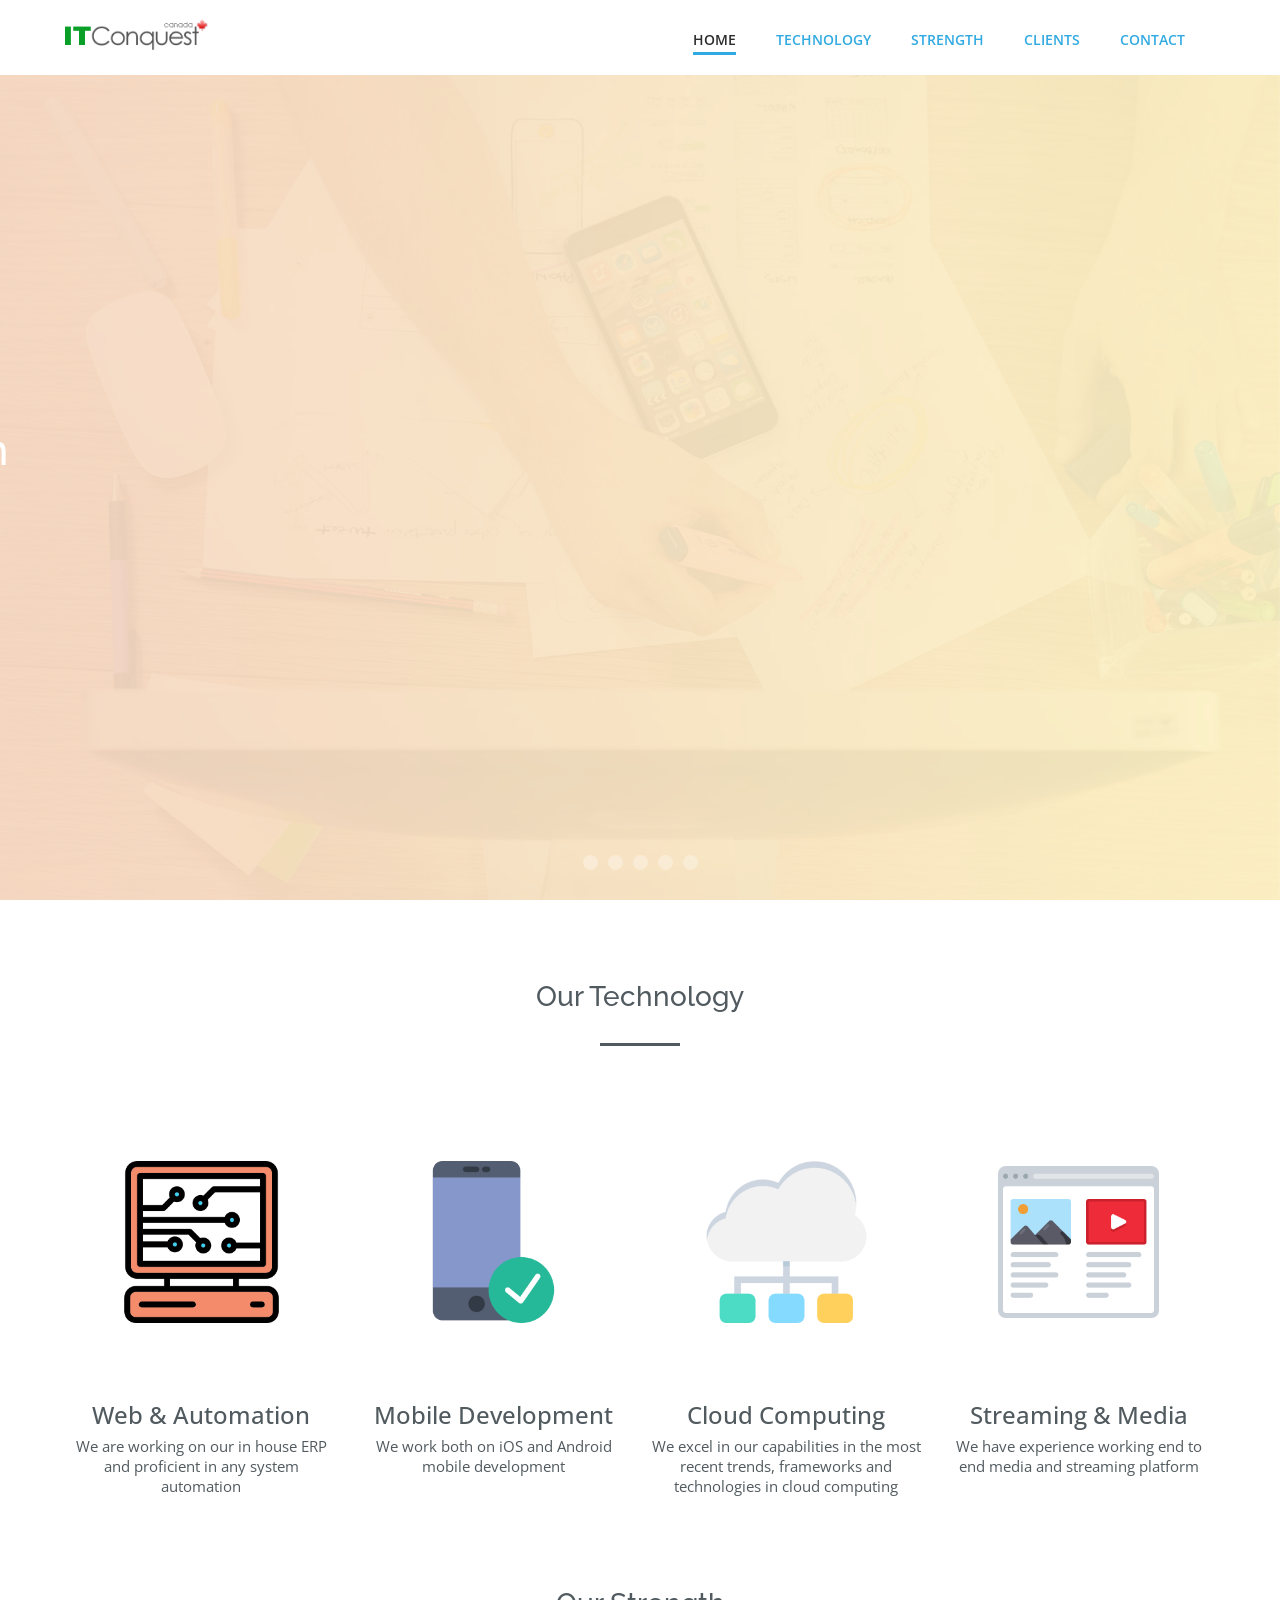
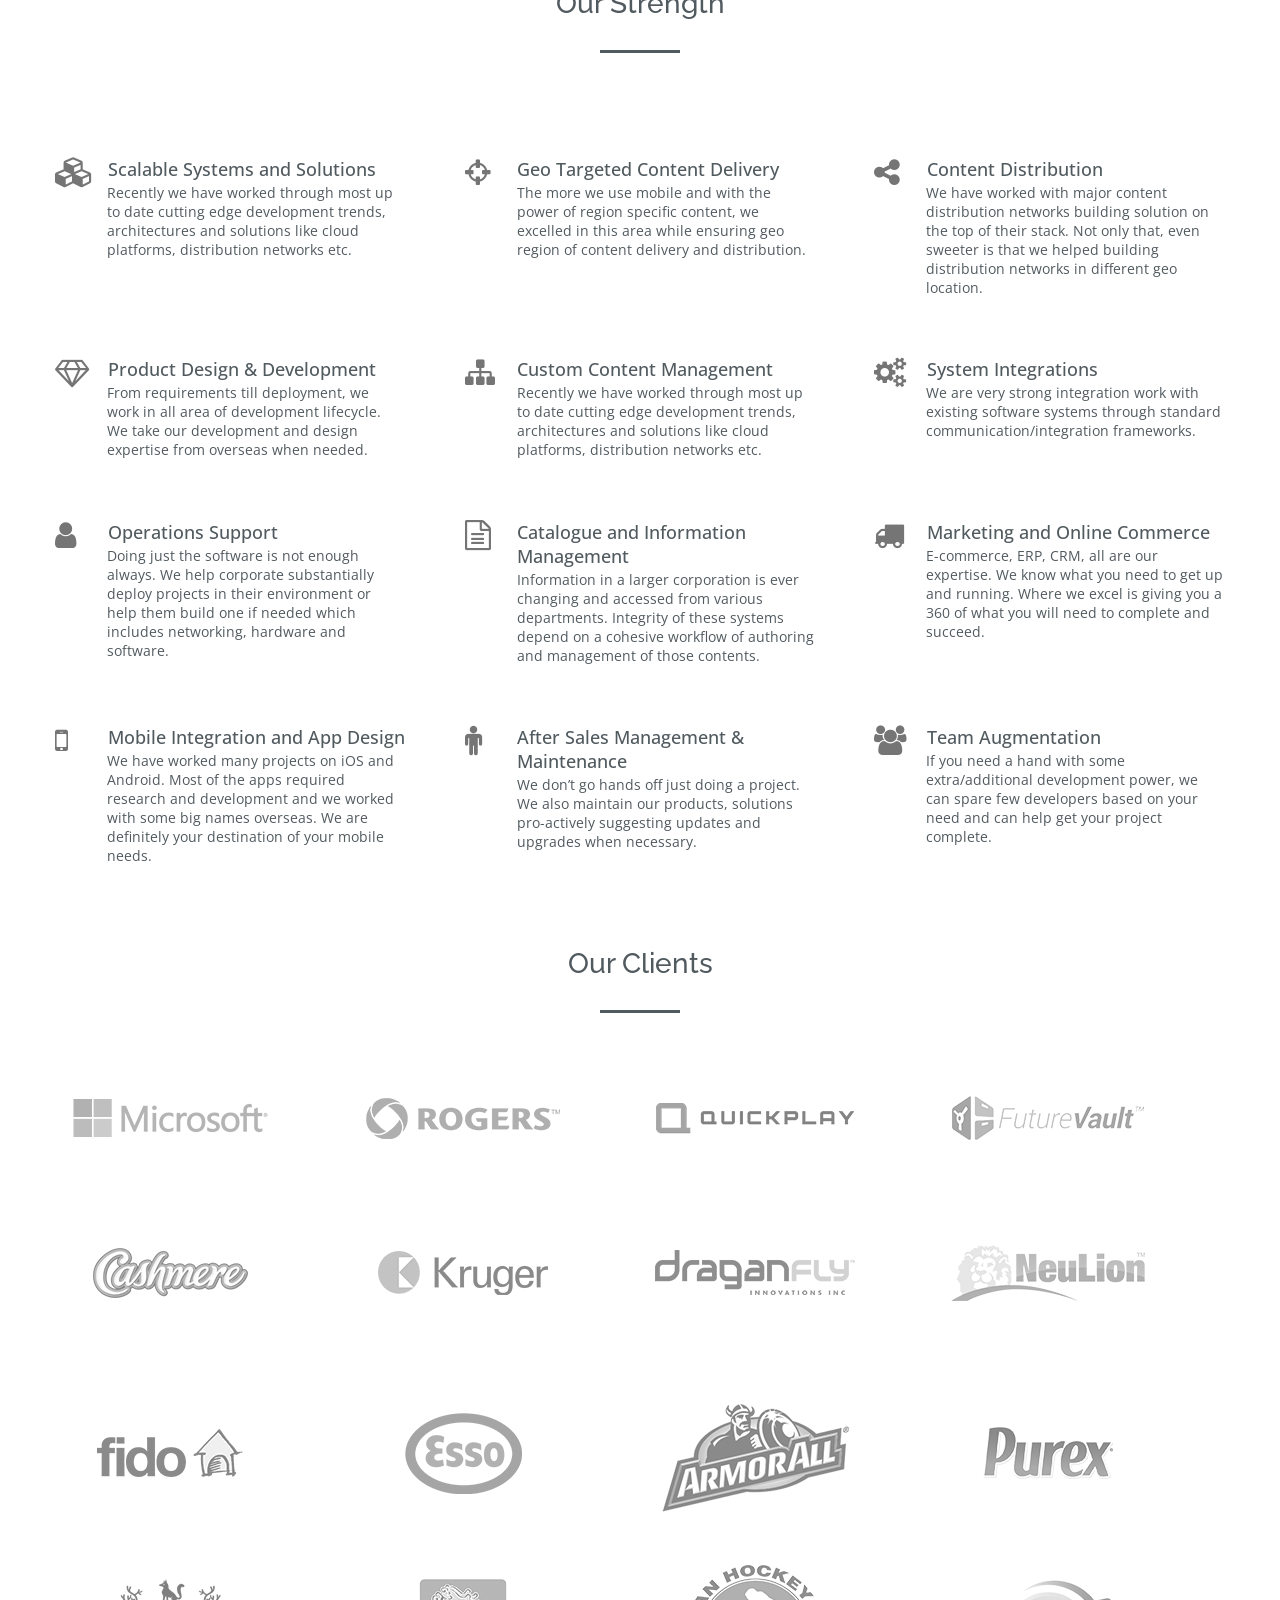
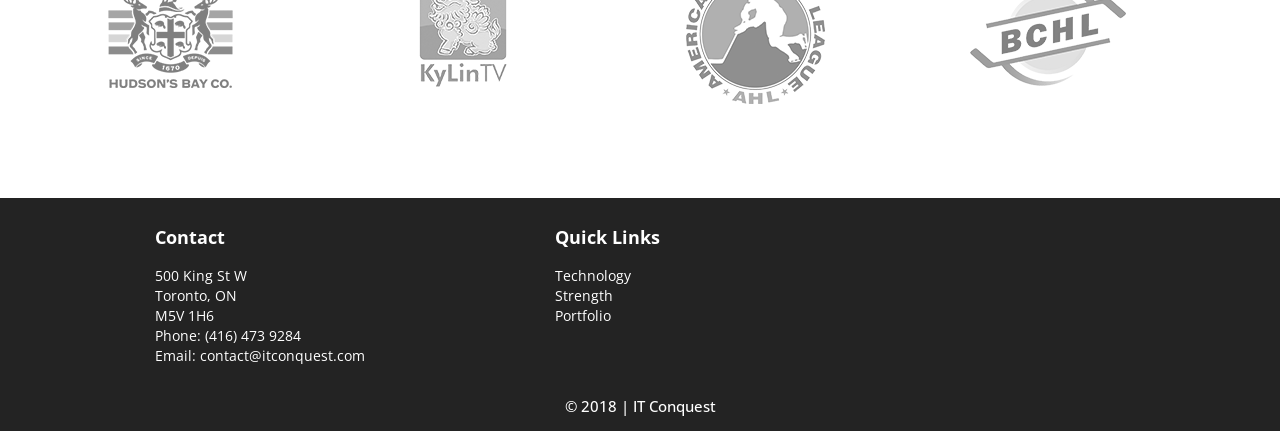
==== index.html @ 8c3eeb2d "changed title" ====
<!DOCTYPE html>
<html lang="en">

<head>

    <meta charset="utf-8">
    <meta http-equiv="X-UA-Compatible" content="IE=edge">
    <meta name="viewport" content="width=device-width, initial-scale=1">
    <meta name="description" content="">
    <meta name="author" content="">

    <title>IT Conquest</title>

    <!-- Insert Favicon Here -->
    <link href="img/favicon.png" rel="icon">


    <!-- Bootstrap Core CSS -->
    <link href="css/bootstrap.min.css" rel="stylesheet">

    <!-- Owl Carousel 2 CSS -->
    <link href="css/owl.carousel.min.css" rel="stylesheet">
    <link href="css/owl.theme.default.min.css" rel="stylesheet">

    <!-- Cube Portfolio CSS -->
    <link href="css/cubeportfolio.min.css" rel="stylesheet">

    <!-- Swiper Slider CSS -->
    <link href="css/swiper.min.css" rel="stylesheet">

    <!-- REVOLUTION STYLE SHEETS -->
    <link rel="stylesheet" type="text/css" href="css/settings.css">

    <!-- Animate CSS -->
    <link href="css/animate.css" rel="stylesheet">
    <link href="css/hover.css" rel="stylesheet">
    <link href="css/hover.less" rel="stylesheet">
    <link href="css/hover.scss" rel="stylesheet">

    <!-- Font Awesome -->
    <link rel="stylesheet" href="css/font-awesome.css">

    <!-- Custom CSS -->
    <link rel="stylesheet" href="css/style.css">
    <link rel="stylesheet" href="css/blue.css">
    <link rel="stylesheet" href="css/magnific-popup.css">

    <link rel="stylesheet" href="css/custom.css">
    <!--  <link rel="stylesheet" href="css/responsive.css">-->
    <link rel="stylesheet" href="css/responsive.css">
    <link rel="stylesheet" href="https://fonts.googleapis.com/icon?family=Material+Icons">


    <!-- HTML5 Shim and Respond.js IE8 support of HTML5 elements and media queries -->
    <!-- WARNING: Respond.js doesn't work if you view the page via file:// -->
    <!--[if lt IE 9]>
<script src="https://oss.maxcdn.com/libs/html5shiv/3.7.0/html5shiv.js"></script>
<script src="https://oss.maxcdn.com/libs/respond.js/1.4.2/respond.min.js"></script>
<![endif]-->


    <!--    SLIDER LINKS-->
    <link href="https://cdnjs.cloudflare.com/ajax/libs/font-awesome/4.7.0/css/font-awesome.min.css" rel="stylesheet" media="all">
    <link href="https://cdnjs.cloudflare.com/ajax/libs/animate.css/3.5.2/animate.min.css" rel="stylesheet" media="all">
    <!--    SLIDER LINKS-->










    <!--    SLIDER LINKS-->
    <!--    SLIDER LINKS-->
    <!--    SLIDER LINKS-->

</head>

<body data-spy="scroll" data-target=".navbar" data-offset="50" style="padding: 0; margin: 0;">


    <div class="body-content">


            <!--       =====     NAV BAR START=========================-->
            <!--       =====     NAV BAR START=========================-->
            <!--       =====     NAV BAR START=========================-->

            <div class="page_content_calibri_navbar pink" id="Home">

                <nav class="navbar navbar-fixed-top blue navbar_1 ">

                    <div class="container-fluid">

                        <!--second nav button -->

                        <a class="side-menu-button border_radius_3 visible-xs"> <i class="fa fa-bars" aria-hidden="true"></i> </a>

                        <div class="container">

                            <!-- Brand and toggle get grouped for better mobile display -->

                            <div class="navbar-header">

                                <a class="navbar-brand" href="#"><img src="img/logo/ITClogo.png" alt="logo" class="blue_logo navbar_img"></a>

                            </div>

                            <!-- Collect the nav links, forms, and other content for toggling -->

                            <div class="collapse navbar-collapse navbar-ex1-collapse  ">

                                <ul class="nav navbar-nav navbar-right">

                                    <li class="active"><a href="#Home" class="scroll">Home</a></li>

                                    <li><a href="#technology" class="scroll">Technology</a></li>

                                    <li><a href="#strength" class="scroll">Strength</a></li>
                                    <li><a href="#portfolio" class="scroll">Clients</a></li>
                                    <li><a href="#contact" class="scroll">Contact</a></li>

                                    <!--
<li><a href="#portfolio" class="scroll">Work</a></li>

<li><a href="#packages" class="scroll">Pricing</a></li>

<li><a href="#blog" class="scroll">News</a></li>

<li><a href="#contact" class="scroll">Contact</a></li>
-->

                                </ul>

                            </div>

                            <!-- /.navbar-collapse -->

                        </div>

                        <div class="sidenav ">

                            <!-- Use any element to open the sidenav -->

                            <ul class="nav">

                                <li class="active"><a href="#Home" class="scroll">Home</a></li>

                                <li><a href="#technology" class="scroll">Technology</a></li>

                                <li><a href="#strength" class="scroll">Strength</a></li>
                                <li><a href="#portfolio" class="scroll">Clients</a></li>
                                <li><a href="#contact" class="scroll">Contact</a></li>
                                <!--
<li><a href="#blog" class="scroll">News</a></li>

<li><a href="#contact" class="scroll">Contact</a></li>
-->

                            </ul>

                        </div>

                    </div>
                </nav>

            </div>

            <!--       =====     NAV BAR evd=========================-->
            <!--       =====     NAV BAR evd=========================-->
            <!--       =====     NAV BAR evd=========================-->



            <!--            SLIDER SLIDER SLIDER SLIDER SLIDER SLIDER START -->
          	<div id="rev_slider_2_1" class="rev_slider fullscreenbanner" style="display:none;" data-version="5.4.5">
                <ul>
                    <!-- SLIDE  INCEPTION-->
                    <li data-index="rs-4" data-transition="crossfade" data-slotamount="default" data-hideafterloop="0" data-hideslideonmobile="off"
                        data-easein="Power2.easeIn" data-easeout="Power2.easeInOut" data-masterspeed="default" data-thumb="img/banners/Inception.jpg"
                        data-delay="3000" data-rotate="0,0,0" data-saveperformance="off" data-title="Slide" data-param1="" data-param2=""
                        data-param3="" data-param4="" data-param5="" data-param6="" data-param7="" data-param8="" data-param9="" data-param10=""
                        data-description="">
                        <!-- MAIN IMAGE -->
                        <img src="img/slider_revolution_images/dummy.png" alt="" data-lazyload="img/banners/Inception.jpg" data-bgposition="center center"
                            data-bgfit="cover" data-bgrepeat="no-repeat" data-bgparallax="on" class="rev-slidebg" data-no-retina>
                        <!-- LAYERS -->

                        <!-- LAYER NR. 1 -->
                        <div class="tp-caption   tp-resizeme" id="slide-4-layer-1" data-x="['left','left','left','left']" data-hoffset="['0','0','0','0']"
                            data-y="['middle','middle','middle','middle']" data-voffset="['0','0','0','0']" data-width="none" data-height="none"
                            data-whitespace="nowrap" data-type="text" data-responsive_offset="on" data-frames='[{"delay":600,"speed":1410,"frame":"0","from":"x:left;","to":"o:1;","ease":"Power3.easeInOut"}]'
                            data-textAlign="['inherit','inherit','inherit','inherit']" data-paddingtop="[0,0,0,0]" data-paddingright="[0,0,0,0]"
                            data-paddingbottom="[0,0,0,0]" data-paddingleft="[20,0,0,0]" style="z-index: 5; white-space: nowrap; font-size: 45px; line-height: 22px; font-weight: 100; color: #ffffff; letter-spacing: 0px;font-family:Raleway;">
                            <strong>Inception</strong></div>

                        <!-- LAYER NR. 2 -->
                        <div class="tp-caption   tp-resizeme" id="slide-4-layer-2" data-x="['left','left','left','left']" data-hoffset="['0','0','0','0']"
                            data-y="['middle','middle','middle','middle']" data-voffset="['60','60','60','60']" data-width="none" data-height="none"
                            data-whitespace="nowrap" data-type="text" data-responsive_offset="on" data-frames='[{"delay":1300,"speed":680,"frame":"0","from":"y:50px;opacity:0;","to":"o:1;","ease":"Power3.easeInOut"}]'
                            data-textAlign="['inherit','inherit','inherit','inherit']" data-paddingtop="[0,0,0,0]" data-paddingright="[0,0,0,0]"
                            data-paddingbottom="[0,0,0,0]" data-paddingleft="[20,0,0,0]" style="z-index: 6; white-space: nowrap; font-size: 45px; line-height: 22px; font-weight: 200; color: #ffffff; letter-spacing: 0px;font-family:Raleway;">Let your ideas take flight
                            <strong></strong>
                        </div>

                        <!-- LAYER NR. 3 -->
                        <div class="tp-caption   tp-resizeme" style="display:none" id="slide-4-layer-5" data-x="['left','left','left','left']" data-hoffset="['0','0','0','0']"
                            data-y="['middle','middle','middle','middle']" data-voffset="['130','130','130','130']" data-width="none" data-height="none"
                            data-whitespace="nowrap" data-type="text" data-responsive_offset="on" data-frames='[{"delay":1100,"speed":1300,"frame":"0","from":"y:50px;opacity:0;","to":"o:1;","ease":"Power3.easeInOut"}]'
                            data-textAlign="['inherit','inherit','inherit','inherit']" data-paddingtop="[0,0,0,0]" data-paddingright="[0,0,0,0]"
                            data-paddingbottom="[0,0,0,0]" data-paddingleft="[0,0,0,0]" style="z-index: 7; white-space: nowrap; font-size: 20px; line-height: 22px; font-weight: 400; color: #ffffff; letter-spacing: 0px;font-family:Open Sans;margin-right:7.5px;width:165px;text-align:center;">
                            <a href="#." class="anchor_none_style slider_anchors button_1 margin_right_extra_small slider_anchors_2 border_radius_5 color_before_white">Get Started</a>
                        </div>

                        <!-- LAYER NR. 4 -->
                        <div class="tp-caption   tp-resizeme" id="slide-4-layer-7" style="display:none" data-x="['left','left','left','left']" data-hoffset="['227','227','227','227']"
                            data-y="['middle','middle','middle','middle']" data-voffset="['130','130','130','130']" data-width="none" data-height="none"
                            data-whitespace="nowrap" data-type="text" data-responsive_offset="on" data-frames='[{"delay":1700,"speed":300,"frame":"0","from":"y:50px;opacity:0;","to":"o:1;","ease":"Power3.easeInOut"}]'
                            data-textAlign="['inherit','inherit','inherit','inherit']" data-paddingtop="[0,0,0,0]" data-paddingright="[0,0,0,0]"
                            data-paddingbottom="[0,0,0,0]" data-paddingleft="[20,0,0,0]" style="z-index: 8; white-space: nowrap; font-size: 20px; line-height: 22px; font-weight: 400; color: #ffffff; letter-spacing: 0px;font-family:Open Sans;margin-right:7.5px;width:165px;text-align:center;">
                            <a href="#." class="anchor_none_style slider_anchors button_2 margin_right_extra_small slider_anchors_1 border_radius_5 color_before_white">Buy Now</a>
                        </div>
                    </li>
                    <!-- SLIDE  STRATEGY-->
                    <li data-index="rs-7" data-transition="crossfade" data-slotamount="default,default,default"
                        data-hideafterloop="0" data-hideslideonmobile="off" data-easein="default,default,default" data-easeout="default,default,default"
                        data-masterspeed="default,default,default" data-thumb="img/slider_revolution_images/slider_thumb_2.jpg" data-delay="4000"
                        data-rotate="0,0,0" data-saveperformance="off" data-title="Slide" data-param1="" data-param2="" data-param3="" data-param4=""
                        data-param5="" data-param6="" data-param7="" data-param8="" data-param9="" data-param10="" data-description="">
                        <!-- MAIN IMAGE -->
                        <img src="img/slider_revolution_images/dummy.png" alt="" data-lazyload="img/banners/Strategy.jpg" data-bgposition="center center"
                            data-bgfit="cover" data-bgrepeat="no-repeat" data-bgparallax="off" class="rev-slidebg" data-no-retina>
                        <!-- LAYERS -->

                        <!-- LAYER NR. 5 -->
                        <div class="tp-caption   tp-resizeme" id="slide-4-layer-1" data-x="['left','left','left','left']" data-hoffset="['0','0','0','0']"
                            data-y="['middle','middle','middle','middle']" data-voffset="['0','0','0','0']" data-width="none" data-height="none"
                            data-whitespace="nowrap" data-type="text" data-responsive_offset="on" data-frames='[{"delay":600,"speed":1410,"frame":"0","from":"x:left;","to":"o:1;","ease":"Power3.easeInOut"}]'
                            data-textAlign="['inherit','inherit','inherit','inherit']" data-paddingtop="[0,0,0,0]" data-paddingright="[0,0,0,0]"
                            data-paddingbottom="[0,0,0,0]" data-paddingleft="[20,0,0,0]" style="z-index: 5; white-space: nowrap; font-size: 45px; line-height: 22px; font-weight: 100; color: #ffffff; letter-spacing: 0px;font-family:Raleway;">
                            <strong>Strategy</strong> </div>

                        <!-- LAYER NR. 6 -->
                        <div class="tp-caption   tp-resizeme" id="slide-4-layer-2" data-x="['left','left','left','left']" data-hoffset="['0','0','0','0']"
                            data-y="['middle','middle','middle','middle']" data-voffset="['60','60','60','60']" data-width="auto" data-height="none"
                            data-whitespace="nowrap" data-type="text" data-responsive_offset="on" data-frames='[{"delay":1300,"speed":680,"frame":"0","from":"y:50px;opacity:0;","to":"o:1;","ease":"Power3.easeInOut"}]'
                            data-textAlign="['inherit','inherit','inherit','inherit']" data-paddingtop="[0,0,0,0]" data-paddingright="[0,0,0,0]"
                            data-paddingbottom="[0,0,0,0]" data-paddingleft="[20,0,0,0]" style="z-index: 6; white-space: nowrap; font-size: 45px; line-height: 22px; font-weight: 200; color: #ffffff; letter-spacing: 0px;font-family:Raleway;">
                             Together we’ll plan and design the perfect solution
                        </div>

                        <!-- LAYER NR. 7 -->
                        <div class="tp-caption   tp-resizeme" style="display:none" id="slide-7-layer-3" data-x="['center','center','center','center']" data-hoffset="['0','0','0','0']"
                            data-y="['middle','middle','middle','middle']" data-voffset="['130','130','130','130']" data-width="none" data-height="none"
                            data-whitespace="nowrap" data-type="text" data-responsive_offset="on" data-frames='[{"delay":1590,"speed":340,"frame":"0","from":"y:bottom;","to":"o:1;","ease":"Power3.easeInOut"}]'
                            data-textAlign="['inherit','inherit','inherit','inherit']" data-paddingtop="[0,0,0,0]" data-paddingright="[0,0,0,0]"
                            data-paddingbottom="[0,0,0,0]" data-paddingleft="[0,0,0,0]" style="z-index: 7; white-space: nowrap; font-size: 20px; line-height: 22px; font-weight: 400; color: #ffffff; letter-spacing: 0px;font-family:Open Sans;">
                            <a href="#." class="anchor_none_style slider_anchors button_2 margin_right_extra_small slider_anchors_1 border_radius_5 color_before_white">Buy Now</a>
                        </div>
                    </li>
                    <!-- SLIDE  TECHNOLOGY-->
                    <li data-index="rs-8" data-transition="crossfade" data-slotamount="default,default,default"
                        data-hideafterloop="0" data-hideslideonmobile="off" data-easein="default,default,default" data-easeout="default,default,default"
                        data-masterspeed="default,default,default" data-thumb="img/banners/Technology.jpg" data-delay="4750"
                        data-rotate="0,0,0" data-saveperformance="off" data-title="Slide" data-param1="" data-param2="" data-param3="" data-param4=""
                        data-param5="" data-param6="" data-param7="" data-param8="" data-param9="" data-param10="" data-description="">
                        <!-- MAIN IMAGE -->
                        <img src="img/slider_revolution_images/dummy.png" alt="" data-lazyload="img/banners/Technology.jpg" data-bgposition="center center"
                            data-bgfit="cover" data-bgrepeat="no-repeat" data-bgparallax="off" class="rev-slidebg" data-no-retina>
                        <!-- LAYERS -->

                        <!-- LAYER NR. 8 -->
                        <div class="tp-caption   tp-resizeme" id="slide-8-layer-1" data-x="['right','right','right','right']" data-hoffset="['0','0','0','0']"
                            data-y="['middle','middle','middle','middle']" data-voffset="['0','0','0','0']" data-width="none" data-height="none"
                            data-whitespace="nowrap" data-type="text" data-responsive_offset="on" data-frames='[{"delay":600,"speed":300,"frame":"0","from":"x:-50px;opacity:0;","to":"o:1;","ease":"Power3.easeInOut"}]'
                            data-textAlign="['inherit','inherit','inherit','inherit']" data-paddingtop="[0,0,0,0]" data-paddingright="[20,0,0,0]"
                            data-paddingbottom="[0,0,0,0]" data-paddingleft="[0,0,0,0]" style="z-index: 5; white-space: nowrap; font-size: 45px; line-height: 22px; font-weight: 100; color: #ffffff; letter-spacing: 0px;font-family:raleway;">
                            <strong>Technology</strong>
                        </div>

                        <!-- LAYER NR. 9 -->
                        <div class="tp-caption   tp-resizeme" id="slide-8-layer-2" data-x="['right','right','right','right']" data-hoffset="['0','0','0','0']"
                            data-y="['middle','middle','middle','middle']" data-voffset="['60','60','60','60']" data-width="auto" data-height="none"
                            data-whitespace="nowrap" data-type="text" data-responsive_offset="on" data-frames='[{"delay":1680,"speed":300,"frame":"0","from":"x:50px;opacity:0;","to":"o:1;","ease":"Power3.easeInOut"}]'
                            data-textAlign="['inherit','inherit','inherit','inherit']" data-paddingtop="[0,0,0,0]" data-paddingright="[20,0,0,0]"
                            data-paddingbottom="[0,0,0,0]" data-paddingleft="[0,0,0,0]" style="z-index: 6; white-space: nowrap; font-size: 45px; line-height: 22px; font-weight: 200; color: #ffffff; letter-spacing: 0px;font-family:Raleway;">The right stack for the right product<strong></strong>
                        </div>
                        <!-- LAYER NR. 7 -->
                        <div class="tp-caption   tp-resizeme" style="display:none" id="slide-7-layer-3" data-x="['right','right','right','right']" data-hoffset="['0','0','0','0']"
                            data-y="['middle','middle','middle','middle']" data-voffset="['130','130','130','130']" data-width="none" data-height="none"
                            data-whitespace="nowrap" data-type="text" data-responsive_offset="on" data-frames='[{"delay":1590,"speed":340,"frame":"0","from":"y:bottom;","to":"o:1;","ease":"Power3.easeInOut"}]'
                            data-textAlign="['inherit','inherit','inherit','inherit']" data-paddingtop="[0,0,0,0]" data-paddingright="[20,0,0,0]"
                            data-paddingbottom="[0,0,0,0]" data-paddingleft="[0,0,0,0]" style="z-index: 7; white-space: nowrap; font-size: 20px; line-height: 22px; font-weight: 400; color: #ffffff; letter-spacing: 0px;font-family:Open Sans;">
                            <a href="#." class="anchor_none_style slider_anchors button_3 margin_right_extra_small slider_anchors_1 border_radius_5 ">Buy Now</a>
                        </div>
                    </li>
                    <!-- SLIDE  BUILD-->
                    <li data-index="rs-9" data-transition="crossfade" data-slotamount="default,default,default" data-hideafterloop="0" data-hideslideonmobile="off"
                        data-easein="default,default,default" data-easeout="default,default,default" data-masterspeed="default,default,default" data-thumb="img/slider_revolution_images/slider_thumb_3.jpg"
                        data-delay="4750" data-rotate="0,0,0" data-saveperformance="off" data-title="Slide" data-param1="" data-param2="" data-param3=""
                        data-param4="" data-param5="" data-param6="" data-param7="" data-param8="" data-param9="" data-param10="" data-description="">
                        <!-- MAIN IMAGE -->
                        <img src="img/slider_revolution_images/dummy.png" alt="" data-lazyload="img/banners/Build.jpg" data-bgposition="center center"
                            data-bgfit="cover" data-bgrepeat="no-repeat" data-bgparallax="off" class="rev-slidebg" data-no-retina>
                        <!-- LAYERS -->

                        <!-- LAYER NR. 8 -->
                        <div class="tp-caption   tp-resizeme" id="slide-8-layer-1" data-x="['right','right','right','right']" data-hoffset="['0','0','0','0']"
                            data-y="['middle','middle','middle','middle']" data-voffset="['0','0','0','0']" data-width="none" data-height="none"
                            data-whitespace="nowrap" data-type="text" data-responsive_offset="on" data-frames='[{"delay":600,"speed":300,"frame":"0","from":"x:-50px;opacity:0;","to":"o:1;","ease":"Power3.easeInOut"}]'
                            data-textAlign="['inherit','inherit','inherit','inherit']" data-paddingtop="[0,0,0,0]" data-paddingright="[20,0,0,0]"
                            data-paddingbottom="[0,0,0,0]" data-paddingleft="[0,0,0,0]" style="z-index: 5; white-space: nowrap; font-size: 45px; line-height: 22px; font-weight: 100; color: #ffffff; letter-spacing: 0px;font-family:raleway;">
                            <strong>Build</strong>
                        </div>

                        <!-- LAYER NR. 9 -->
                        <div class="tp-caption   tp-resizeme" id="slide-8-layer-2" data-x="['right','right','right','right']" data-hoffset="['0','0','0','0']"
                            data-y="['middle','middle','middle','middle']" data-voffset="['60','60','60','60']" data-width="none" data-height="none"
                            data-whitespace="nowrap" data-type="text" data-responsive_offset="on" data-frames='[{"delay":1680,"speed":300,"frame":"0","from":"x:50px;opacity:0;","to":"o:1;","ease":"Power3.easeInOut"}]'
                            data-textAlign="['inherit','inherit','inherit','inherit']" data-paddingtop="[0,0,0,0]" data-paddingright="[20,0,0,0]"
                            data-paddingbottom="[0,0,0,0]" data-paddingleft="[0,0,0,0]" style="z-index: 6; white-space: nowrap; font-size: 45px; line-height: 22px; font-weight: 200; color: #ffffff; letter-spacing: 0px;font-family:Raleway;">Crafting software is a passion
                        </div>
                        <!-- LAYER NR. 7 -->
                        <div class="tp-caption   tp-resizeme" style="display:none" id="slide-7-layer-3" data-x="['right','right','right','right']" data-hoffset="['0','0','0','0']"
                            data-y="['middle','middle','middle','middle']" data-voffset="['130','130','130','130']" data-width="none" data-height="none"
                            data-whitespace="nowrap" data-type="text" data-responsive_offset="on" data-frames='[{"delay":1590,"speed":340,"frame":"0","from":"y:bottom;","to":"o:1;","ease":"Power3.easeInOut"}]'
                            data-textAlign="['inherit','inherit','inherit','inherit']" data-paddingtop="[0,0,0,0]" data-paddingright="[0,0,0,0]"
                            data-paddingbottom="[0,0,0,0]" data-paddingleft="[0,0,0,0]" style="z-index: 7; white-space: nowrap; font-size: 20px; line-height: 22px; font-weight: 400; color: #ffffff; letter-spacing: 0px;font-family:Open Sans;">
                            <a href="#." class="anchor_none_style slider_anchors button_3 margin_right_extra_small slider_anchors_1 border_radius_5 ">Buy Now</a>
                        </div>
                    </li>
                    <!-- SLIDE  SUPPORT-->
                    <li data-index="rs-10" data-transition="crossfade" data-slotamount="default,default,default" data-hideafterloop="0" data-hideslideonmobile="off"
                        data-easein="default,default,default" data-easeout="default,default,default" data-masterspeed="default,default,default" data-thumb="img/slider_revolution_images/slider_thumb_3.jpg"
                        data-delay="4750" data-rotate="0,0,0" data-saveperformance="off" data-title="Slide" data-param1="" data-param2="" data-param3=""
                        data-param4="" data-param5="" data-param6="" data-param7="" data-param8="" data-param9="" data-param10="" data-description="">
                        <!-- MAIN IMAGE -->
                        <img src="img/slider_revolution_images/dummy.png" alt="" data-lazyload="img/banners/Support.jpg" data-bgposition="center center"
                            data-bgfit="cover" data-bgrepeat="no-repeat" data-bgparallax="off" class="rev-slidebg" data-no-retina>
                        <!-- LAYERS -->

                        <!-- LAYER NR. 8 -->
                        <div class="tp-caption   tp-resizeme" id="slide-8-layer-1" data-x="['center','center','center','center']" data-hoffset="['0','0','0','0']"
                            data-y="['middle','middle','middle','middle']" data-voffset="['0','0','0','0']" data-width="none" data-height="none"
                            data-whitespace="nowrap" data-type="text" data-responsive_offset="on" data-frames='[{"delay":600,"speed":1410,"frame":"0","from":"x:left;","to":"o:1;","ease":"Power1.easeInOut"}]' data-textAlign="['inherit','inherit','inherit','inherit']" data-paddingtop="[0,0,0,0]" data-paddingright="[0,0,0,0]"
                            data-paddingbottom="[0,0,0,0]" data-paddingleft="[0,0,0,0]" style="z-index: 5; white-space: nowrap; font-size: 45px; line-height: 22px; font-weight: 100; color: #ffffff; letter-spacing: 0px;font-family:raleway;">
                            <strong>Support</strong>
                        </div>

                        <!-- LAYER NR. 9 -->
                        <div class="tp-caption   tp-resizeme" id="slide-8-layer-2" data-x="['center','center','center','center']" data-hoffset="['0','0','0','0']"
                            data-y="['middle','middle','middle','middle']" data-voffset="['60','60','60','60']" data-width="none" data-height="none"
                            data-whitespace="nowrap" data-type="text" data-responsive_offset="on" data-frames='[{"delay":0,"speed":2000,"frame":"0","from":"y:[100%];z:0;rX:0deg;rY:0;rZ:0;sX:1;sY:1;skX:0;skY:0;opacity:0;","to":"o:1;","ease":"Power4.easeInOut"},{"delay":"wait","speed":300,"frame":"999","to":"auto:auto;","ease":"Power3.easeInOut"}]'
                            data-textAlign="['inherit','inherit','inherit','inherit']" data-paddingtop="[0,0,0,0]" data-paddingright="[0,0,0,0]"
                            data-paddingbottom="[0,0,0,0]" data-paddingleft="[0,0,0,0]" style="z-index: 6; white-space: nowrap; font-size: 45px; line-height: 22px; font-weight: 200; color: #ffffff; letter-spacing: 0px;font-family:Raleway;">We're always there for you!
                        </div>
                        <!-- LAYER NR. 7 -->
                        <div class="tp-caption   tp-resizeme" style="display:none" id="slide-7-layer-3" data-x="['center','center','center','center']" data-hoffset="['0','0','0','0']"
                            data-y="['middle','middle','middle','middle']" data-voffset="['130','130','130','130']" data-width="none" data-height="none"
                            data-whitespace="nowrap" data-type="text" data-responsive_offset="on" data-frames='[{"delay":1590,"speed":340,"frame":"0","from":"y:bottom;","to":"o:1;","ease":"Power3.easeInOut"}]'
                            data-textAlign="['inherit','inherit','inherit','inherit']" data-paddingtop="[0,0,0,0]" data-paddingright="[0,0,0,0]"
                            data-paddingbottom="[0,0,0,0]" data-paddingleft="[0,0,0,0]" style="z-index: 7; white-space: nowrap; font-size: 20px; line-height: 22px; font-weight: 400; color: #ffffff; letter-spacing: 0px;font-family:Open Sans;">
                            <a href="#." class="anchor_none_style slider_anchors button_3 margin_right_extra_small slider_anchors_1 border_radius_5 ">Buy Now</a>
                        </div>
                    </li>
                </ul>
                <div class="tp-bannertimer" style="height: 5px; background: rgba(0,0,0,0.15);"></div>
            </div>
            <!--            SLIDER SLIDER SLIDER SLIDER SLIDER SLIDER ENDEND -->

            <div class="technology-section text-center padding_big" id="technology">

            	<div class="container">

                    <div class="row">

                        <div class="col-md-8 col-md-offset-2">

                            <h1 class="heading_big_2 margin_bottom_30  text-center"><strong>Our Technology</strong></h1>
                            <!--<h3 class="heading_light_small margin_bottom_15 text-center">Our work speaks it self</h3>-->

                            <div class="heading_divider_black"></div>
                        </div>

                    </div>

                </div>
                <div class="container">
                    <div class="row">
                        <!--<div class="section-heading">
                            <h1> Our <span>Technology</span></h1>
                        </div>
                        <div class="under-line">

                        </div>-->
                        <div class="flex-container-technology">
                            <div class="flex-item-technology">
                                <img src="images/tech_icons/automation.png" class="img-responsive tech-icons">
                                <h3>Web &amp; Automation</h3>
                                <p>We are working on our in house ERP and proficient in any system automation</p>
                            </div>
                            <div class="flex-item-technology">
                                    <img src="images/tech_icons/mobile.png" class="img-responsive tech-icons">
                                <h3>Mobile Development</h3>
                                <p>We work both on iOS and Android mobile development</p>
                            </div>
                            <div class="flex-item-technology">
                                    <img src="images/tech_icons/cloud_computing.png" class="img-responsive tech-icons">
                                <h3>Cloud Computing</h3>
                                <p>We excel in our capabilities in the most recent trends, frameworks and technologies in cloud computing</p>
                            </div>
                            <div class="flex-item-technology">
                                    <img src="images/tech_icons/stream_media.png" class="img-responsive tech-icons">
                                <h3>Streaming &amp; Media</h3>
                                <p>We have experience working end to end media and streaming platform</p>
                            </div>
                        </div>
                    </div>

                </div>
            </div>

            <!--   ==================         technoology end===================================================-->


            <!--   ==================         strength start===================================================-->
            <div class="strength-section padding_big" id="strength">
				<div class="container">

                    <div class="row">

                        <div class="col-md-8 col-md-offset-2">

                            <h1 class="heading_big_2 margin_bottom_30  text-center"><strong>Our Strength</strong></h1>
                            <!--<h3 class="heading_light_small margin_bottom_15 text-center">Our work speaks it self</h3>-->

                            <div class="heading_divider_black"></div>
                        </div>

                    </div>

                </div>

                <div class="container">
                    <div class="row">
                        <!--<div class="section-heading text-center">
                            <h1> Our <span>Strength</span></h1>
                        </div>
                        <div class="under-line">

                        </div>-->
                        <div class="flex-container-strength">
                            <div class="flex-item-strength">
                                <i class="fa fa-cubes strength-icon" aria-hidden="true"></i>
                                <h4>Scalable Systems and Solutions</h4>
                                <p>Recently we have worked through most up to date cutting edge development trends, architectures and solutions like cloud platforms, distribution networks etc.</p>
                            </div>
                            <div class="flex-item-strength">
                                <i class="fa fa-crosshairs strength-icon" aria-hidden="true"></i>
                                <h4>Geo Targeted Content Delivery</h4>
                                <p>The more we use mobile and with the power of region specific content, we excelled in this area while ensuring geo region of content delivery and distribution.</p>
                            </div>
                            <div class="flex-item-strength">
                                <i class="fa fa-share-alt strength-icon" aria-hidden="true"></i>
                                <h4>Content Distribution</h4>
                                <p>We have worked with major content distribution networks building solution on the top of their stack. Not only that, even sweeter is that we helped building distribution networks in different geo location.</p>
                            </div>
                            <div class="flex-item-strength">
                                <i class="fa fa-diamond strength-icon" aria-hidden="true"></i>
                                <h4>Product Design & Development</h4>
                                <p>From requirements till deployment, we work in all area of development lifecycle. We take our development and design expertise from overseas when needed.</p>
                            </div>
                            <div class="flex-item-strength">
                                <i class="fa fa-sitemap strength-icon " aria-hidden="true"></i>
                                <h4>Custom Content Management</h4>
                                <p>Recently we have worked through most up to date cutting edge development trends, architectures and solutions like cloud platforms, distribution networks etc.</p>
                            </div>
                            <div class="flex-item-strength">
                                <i class="fa fa-cogs strength-icon" aria-hidden="true"></i>
                                <h4>System Integrations</h4>
                                <p>We are very strong integration work with existing software systems through standard communication/integration frameworks.</p>
                            </div>
                        </div>

                    </div>
                </div>
                <div class="container">
                    <div class="row">

                        <div class="flex-container-strength">
                            <div class="flex-item-strength">
                                <i class="fa fa-user strength-icon" aria-hidden="true"></i>
                                <h4>Operations Support</h4>
                                <p>Doing just the software is not enough always. We help corporate substantially deploy projects in their environment or help them build one if needed which includes networking, hardware and software.</p>
                            </div>
                            <div class="flex-item-strength">
                                <i class="fa fa-file-text-o strength-icon" aria-hidden="true"></i>
                                <h4>Catalogue and Information Management</h4>
                                <p>Information in a larger corporation is ever changing and accessed from various departments. Integrity of these systems depend on a cohesive workflow of authoring and management of those contents.</p>
                            </div>
                            <div class="flex-item-strength">
                                <i class="fa fa-truck strength-icon" aria-hidden="true"></i>
                                <h4>Marketing and Online Commerce</h4>
                                <p>E-commerce, ERP, CRM, all are our expertise. We know what you need to get up and running. Where we excel is giving you a 360 of what you will need to complete and succeed.</p>
                            </div>
                            <div class="flex-item-strength">
                                <i class="fa fa-mobile strength-icon" aria-hidden="true"></i>
                                <h4>Mobile Integration and App Design</h4>
                                <p>We have worked many projects on iOS and Android. Most of the apps required research and development and we worked with some big names overseas. We are definitely your destination of your mobile needs.</p>
                            </div>
                            <div class="flex-item-strength">
                                <i class="fa fa-male strength-icon " aria-hidden="true"></i>
                                <h4>After Sales Management & Maintenance</h4>
                                <p>We don’t go hands off just doing a project. We also maintain our products, solutions pro-actively suggesting updates and upgrades when necessary.</p>
                            </div>
                            <div class="flex-item-strength">
                                <i class="fa fa-users strength-icon" aria-hidden="true"></i>
                                <h4>Team Augmentation</h4>
                                <p>If you need a hand with some extra/additional development power, we can spare few developers based on your need and can help get your project complete.</p>
                            </div>
                        </div>

                    </div>
                </div>
            </div>


            <!-- Page Content Portfolio Section -->

        <div class="page_content_portfolio_section" id="portfolio">

            <div class="page_content_portfolio_section_inner padding_big">

                <div class="container">

                    <div class="row">

                        <div class="col-md-8 col-md-offset-2">

                            <h1 class="heading_big_2 margin_bottom_30  text-center"><strong>Our Clients</strong></h1>
                            <!--<h3 class="heading_light_small margin_bottom_15 text-center">Our work speaks it self</h3>-->

                            <div class="heading_divider_black"></div>
                        </div>

                    </div>

                </div>


                <div class="container" style="margin-top:10px">

                    <div class="row">
                        <div class="col-md-3 col-sm-6 col-xs-6 margin_bottom_30">
                            <img src="images/clients/Microsoft.png" class="img-responsive" alt="NeuLion">
                        </div>

                        <div class="col-md-3 col-sm-6 col-xs-6 margin_bottom_30">
                            <img src="images/clients/Rogers.png" class="img-responsive" alt="NeuLion">
                        </div>

                        <div class="col-md-3 col-sm-6 col-xs-6 margin_bottom_30">
                            <img src="images/clients/Quickplay.png" class="img-responsive" alt="NeuLion">
                        </div>

                        <div class="col-md-3 col-sm-6 col-xs-6 margin_bottom_30">
                            <img src="images/clients/FutureVault.png" class="img-responsive" alt="NeuLion">
                        </div>

                        <div class="col-md-3 col-sm-6 col-xs-6 margin_bottom_30">
                            <img src="images/clients/Cashmere.png" class="img-responsive" alt="NeuLion">
                        </div>

                        <div class="col-md-3 col-sm-6 col-xs-6 margin_bottom_30">
                            <img src="images/clients/Kruger.png" class="img-responsive" alt="NeuLion">
                        </div>

                        <div class="col-md-3 col-sm-6 col-xs-6 margin_bottom_30">
                            <img src="images/clients/Draganfly.png" class="img-responsive" alt="NeuLion">
                        </div>

                        <div class="col-md-3 col-sm-6 col-xs-6 margin_bottom_30">
                            <img src="images/clients/Neulion.png" class="img-responsive" alt="NeuLion">
                        </div>

                        <div class="col-md-3 col-sm-6 col-xs-6 margin_bottom_30">
                            <img src="images/clients/Fido.png" class="img-responsive" alt="NeuLion">
                        </div>

                        <div class="col-md-3 col-sm-6 col-xs-6 margin_bottom_30">
                            <img src="images/clients/Esso.png" class="img-responsive" alt="NeuLion">
                        </div>

                        <div class="col-md-3 col-sm-6 col-xs-6 margin_bottom_30">
                            <img src="images/clients/Armorall.png" class="img-responsive" alt="NeuLion">
                        </div>

                        <div class="col-md-3 col-sm-6 col-xs-6 margin_bottom_30">
                            <img src="images/clients/Purex.png" class="img-responsive" alt="NeuLion">
                        </div>

                        <div class="col-md-3 col-sm-6 col-xs-6 margin_bottom_30">
                            <img src="images/clients/Hbc.png" class="img-responsive" alt="NeuLion">
                        </div>

                        <div class="col-md-3 col-sm-6 col-xs-6 margin_bottom_30">
                            <img src="images/clients/Kylintv.png" class="img-responsive" alt="NeuLion">
                        </div>

                        <div class="col-md-3 col-sm-6 col-xs-6 margin_bottom_30">
                            <img src="images/clients/AHL.png" class="img-responsive" alt="NeuLion">
                        </div>

                        <div class="col-md-3 col-sm-6 col-xs-6 margin_bottom_30">
                                <img src="images/clients/BCHL.png" class="img-responsive" alt="NeuLion">
                            </div>
                    </div> <!--row-->

                </div>

            </div>

        </div>

        <!-- /Page Content Portfolio Section -->


            <!--            contact-->

            <!--           google map    google map-->
            <!--<div id="google_map" class="map my-map padding_big">

            </div>-->
            <!--           google map    google map-->

        <footer class="container-fluid" id="contact">
        	<div class="container padding_extra_small">
		    <div class="row">
		    <div class="col-md-4 col-sm-6 col-md-offset-1 foot-contact-text">
                <div class="center-left">
		    	<h6 class="widget-title"><b>Contact</b></h6>
		    	<div class="footer-address-text">
	                  500 King St W<br>
	                  Toronto, ON <br>
	                  M5V 1H6<br>
		     	</div>
		         <div class="">Phone: (416) 473 9284 </div>
                 <div class="">Email: contact@itconquest.com </div>
                 </div>
		    </div>


		    <div class="col-md-4 col-sm-6">
		         <div class="center-left">
		            <h6 class="widget-title"><b>Quick Links</b></h6>
		            <div class="classes-widget-pro">
		               <a href="#technology" class="scroll">Technology</a><br>
		               <a href="#strength" class="scroll">Strength</a><br>
		               <a href="#portfolio" class="scroll">Portfolio</a><br>
		            </div>
		         </div>

		    </div>

		    </div>

		   <!-- close #copyright -->
		</div>
		<div class="row text-center copyright-text">
		         <p class="copyright_theme_heading margin_bottom_15"><strong>&copy; 2018 | IT Conquest</strong></p>
		    </div>
		    <div class="clearfix"></div>
		</footer>

        <!--<div class="page_content_footer_section padding_small">

            <div class="container">



                <p class="copyright_theme_heading margin_bottom_15"><strong>&copy; 2017 | IT Conquest</strong></p>

            </div>

        </div>-->

    </div>
    </div>
    </div>










    <!--   ==================         strength end===================================================-->



    <!-- /Page Content Company Contact Section -->





    <!-- /Page Content Footer END -->
    <!-- /Page Content Footer END -->







    <!-- /Page Content Body -->

    <!-- jQuery 2.2.0-->

    <script src="js/jquery.js"></script>

    <script src="js/jquery.magnific-popup.js"></script>
    <script src="js/jquery-ui.min.js"></script>
    <script src="js/scrollreveal.min.js"></script>
    <!-- Goggle Map Api -->
    <script type="text/javascript" src="http://maps.google.com/maps/api/js?key=AIzaSyAOBKD6V47-g_3opmidcmFapb3kSNAR70U"></script>
    <script src="js/gmaps.min.js"></script>









    <!-- REVOLUTION JS FILES -->
    <script type="text/javascript" src="js/jquery.themepunch.tools.min.js"></script>
    <script type="text/javascript" src="js/jquery.themepunch.revolution.min.js"></script>

    <!-- SLIDER REVOLUTION 5.0 EXTENSIONS  (Load Extensions only on Local File Systems !  The following part can be removed on Server for On Demand Loading) -->
    <script type="text/javascript" src="js/extensions/revolution.extension.actions.min.js"></script>
    <script type="text/javascript" src="js/extensions/revolution.extension.carousel.min.js"></script>
    <script type="text/javascript" src="js/extensions/revolution.extension.kenburn.min.js"></script>
    <script type="text/javascript" src="js/extensions/revolution.extension.layeranimation.min.js"></script>
    <script type="text/javascript" src="js/extensions/revolution.extension.migration.min.js"></script>
    <script type="text/javascript" src="js/extensions/revolution.extension.navigation.min.js"></script>
    <script type="text/javascript" src="js/extensions/revolution.extension.parallax.min.js"></script>
    <script type="text/javascript" src="js/extensions/revolution.extension.slideanims.min.js"></script>
    <script type="text/javascript" src="js/extensions/revolution.extension.video.min.js"></script>

    <!-- Bootstrap Core JavaScript -->
    <script src="js/bootstrap.min.js"></script>

    <!-- Owl Carousel 2 Core JavaScript -->
    <script src="js/owl.carousel.js"></script>
    <script src="js/owl.animate.js"></script>
    <script src="js/owl.autoheight.js"></script>
    <script src="js/owl.autoplay.js"></script>
    <script src="js/owl.autorefresh.js"></script>
    <script src="js/owl.hash.js"></script>
    <script src="js/owl.lazyload.js"></script>
    <script src="js/owl.navigation.js"></script>
    <script src="js/owl.support.js"></script>
    <script src="js/owl.video.js"></script>

    <!-- Cube Portfolio Core JavaScript -->
    <script src="js/jquery.cubeportfolio.min.js"></script>

    <!-- Way Point Core JavaScript -->
    <script src="js/waypoint.js"></script>

    <!-- WOW JavaScript -->
    <script src="js/wow.min.js"></script>

    <!-- Number Counter Core JavaScript -->
    <script src="js/jquery.counterup.min.js"></script>

    <!-- Swiper Core JavaScript -->
    <script src="js/swiper.min.js"></script>

    <!-- Script Core JavaScript -->

    <script src="js/script.js"></script>
    <script src="js/custom.js"></script>

</body>

</html>
---- css/settings.css ----
/*-----------------------------------------------------------------------------

-	Revolution Slider 5.0 Default Style Settings -

Screen Stylesheet

version:   	5.4.5
date:      	15/05/17
author:		themepunch
email:     	info@themepunch.com
website:   	http://www.themepunch.com
-----------------------------------------------------------------------------*/
#debungcontrolls,.debugtimeline{width:100%;box-sizing:border-box}.rev_column,.rev_column .tp-parallax-wrap,.tp-svg-layer svg{vertical-align:top}#debungcontrolls{z-index:100000;position:fixed;bottom:0;height:auto;background:rgba(0,0,0,.6);padding:10px}.debugtimeline{height:10px;position:relative;margin-bottom:3px;display:none;white-space:nowrap}.debugtimeline:hover{height:15px}.the_timeline_tester{background:#e74c3c;position:absolute;top:0;left:0;height:100%;width:0}.rs-go-fullscreen{position:fixed!important;width:100%!important;height:100%!important;top:0!important;left:0!important;z-index:9999999!important;background:#fff!important}.debugtimeline.tl_slide .the_timeline_tester{background:#f39c12}.debugtimeline.tl_frame .the_timeline_tester{background:#3498db}.debugtimline_txt{color:#fff;font-weight:400;font-size:7px;position:absolute;left:10px;top:0;white-space:nowrap;line-height:10px}.rtl{direction:rtl}@font-face{font-family:revicons;src:url(../fonts/revicons/revicons.eot?5510888);src:url(../fonts/revicons/revicons.eot?5510888#iefix) format('embedded-opentype'),url(../fonts/revicons/revicons.woff?5510888) format('woff'),url(../fonts/revicons/revicons.ttf?5510888) format('truetype'),url(../fonts/revicons/revicons.svg?5510888#revicons) format('svg');font-weight:400;font-style:normal}[class*=" revicon-"]:before,[class^=revicon-]:before{font-family:revicons;font-style:normal;font-weight:400;speak:none;display:inline-block;text-decoration:inherit;width:1em;margin-right:.2em;text-align:center;font-variant:normal;text-transform:none;line-height:1em;margin-left:.2em}.revicon-search-1:before{content:'\e802'}.revicon-pencil-1:before{content:'\e831'}.revicon-picture-1:before{content:'\e803'}.revicon-cancel:before{content:'\e80a'}.revicon-info-circled:before{content:'\e80f'}.revicon-trash:before{content:'\e801'}.revicon-left-dir:before{content:'\e817'}.revicon-right-dir:before{content:'\e818'}.revicon-down-open:before{content:'\e83b'}.revicon-left-open:before{content:'\e819'}.revicon-right-open:before{content:'\e81a'}.revicon-angle-left:before{content:'\e820'}.revicon-angle-right:before{content:'\e81d'}.revicon-left-big:before{content:'\e81f'}.revicon-right-big:before{content:'\e81e'}.revicon-magic:before{content:'\e807'}.revicon-picture:before{content:'\e800'}.revicon-export:before{content:'\e80b'}.revicon-cog:before{content:'\e832'}.revicon-login:before{content:'\e833'}.revicon-logout:before{content:'\e834'}.revicon-video:before{content:'\e805'}.revicon-arrow-combo:before{content:'\e827'}.revicon-left-open-1:before{content:'\e82a'}.revicon-right-open-1:before{content:'\e82b'}.revicon-left-open-mini:before{content:'\e822'}.revicon-right-open-mini:before{content:'\e823'}.revicon-left-open-big:before{content:'\e824'}.revicon-right-open-big:before{content:'\e825'}.revicon-left:before{content:'\e836'}.revicon-right:before{content:'\e826'}.revicon-ccw:before{content:'\e808'}.revicon-arrows-ccw:before{content:'\e806'}.revicon-palette:before{content:'\e829'}.revicon-list-add:before{content:'\e80c'}.revicon-doc:before{content:'\e809'}.revicon-left-open-outline:before{content:'\e82e'}.revicon-left-open-2:before{content:'\e82c'}.revicon-right-open-outline:before{content:'\e82f'}.revicon-right-open-2:before{content:'\e82d'}.revicon-equalizer:before{content:'\e83a'}.revicon-layers-alt:before{content:'\e804'}.revicon-popup:before{content:'\e828'}.rev_slider_wrapper{position:relative;z-index:0;width:100%}.rev_slider{position:relative;overflow:visible}.entry-content .rev_slider a,.rev_slider a{box-shadow:none}.tp-overflow-hidden{overflow:hidden!important}.group_ov_hidden{overflow:hidden}.rev_slider img,.tp-simpleresponsive img{max-width:none!important;transition:none;margin:0;padding:0;border:none}.rev_slider .no-slides-text{font-weight:700;text-align:center;padding-top:80px}.rev_slider>ul,.rev_slider>ul>li,.rev_slider>ul>li:before,.rev_slider_wrapper>ul,.tp-revslider-mainul>li,.tp-revslider-mainul>li:before,.tp-simpleresponsive>ul,.tp-simpleresponsive>ul>li,.tp-simpleresponsive>ul>li:before{list-style:none!important;position:absolute;margin:0!important;padding:0!important;overflow-x:visible;overflow-y:visible;background-image:none;background-position:0 0;text-indent:0;top:0;left:0}.rev_slider>ul>li,.rev_slider>ul>li:before,.tp-revslider-mainul>li,.tp-revslider-mainul>li:before,.tp-simpleresponsive>ul>li,.tp-simpleresponsive>ul>li:before{visibility:hidden}.tp-revslider-mainul,.tp-revslider-slidesli{padding:0!important;margin:0!important;list-style:none!important}.fullscreen-container,.fullwidthbanner-container{padding:0;position:relative}.rev_slider li.tp-revslider-slidesli{position:absolute!important}.tp-caption .rs-untoggled-content{display:block}.tp-caption .rs-toggled-content{display:none}.rs-toggle-content-active.tp-caption .rs-toggled-content{display:block}.rs-toggle-content-active.tp-caption .rs-untoggled-content{display:none}.rev_slider .caption,.rev_slider .tp-caption{position:relative;visibility:hidden;white-space:nowrap;display:block;-webkit-font-smoothing:antialiased!important;z-index:1}.rev_slider .caption,.rev_slider .tp-caption,.tp-simpleresponsive img{-moz-user-select:none;-khtml-user-select:none;-webkit-user-select:none;-o-user-select:none}.rev_slider .tp-mask-wrap .tp-caption,.rev_slider .tp-mask-wrap :last-child,.wpb_text_column .rev_slider .tp-mask-wrap .tp-caption,.wpb_text_column .rev_slider .tp-mask-wrap :last-child{margin-bottom:0}.tp-svg-layer svg{width:100%;height:100%;position:relative}.tp-carousel-wrapper{cursor:url(openhand.cur),move}.tp-carousel-wrapper.dragged{cursor:url(closedhand.cur),move}.tp_inner_padding{box-sizing:border-box;max-height:none!important}.tp-caption.tp-layer-selectable{-moz-user-select:all;-khtml-user-select:all;-webkit-user-select:all;-o-user-select:all}.tp-caption.tp-hidden-caption,.tp-forcenotvisible,.tp-hide-revslider,.tp-parallax-wrap.tp-hidden-caption{visibility:hidden!important;display:none!important}.rev_slider audio,.rev_slider embed,.rev_slider iframe,.rev_slider object,.rev_slider video{max-width:none!important}.tp-element-background{position:absolute;top:0;left:0;width:100%;height:100%;z-index:0}.tp-blockmask,.tp-blockmask_in,.tp-blockmask_out{position:absolute;top:0;left:0;width:100%;height:100%;background:#fff;z-index:1000;transform:scaleX(0) scaleY(0)}.tp-parallax-wrap{transform-style:preserve-3d}.rev_row_zone{position:absolute;width:100%;left:0;box-sizing:border-box;min-height:50px;font-size:0}.rev_column_inner,.rev_slider .tp-caption.rev_row{position:relative;width:100%!important;box-sizing:border-box}.rev_row_zone_top{top:0}.rev_row_zone_middle{top:50%;transform:translateY(-50%)}.rev_row_zone_bottom{bottom:0}.rev_slider .tp-caption.rev_row{display:table;table-layout:fixed;vertical-align:top;height:auto!important;font-size:0}.rev_column{display:table-cell;position:relative;height:auto;box-sizing:border-box;font-size:0}.rev_column_inner{display:block;height:auto!important;white-space:normal!important}.rev_column_bg{width:100%;height:100%;position:absolute;top:0;left:0;z-index:0;box-sizing:border-box;background-clip:content-box;border:0 solid transparent}.tp-caption .backcorner,.tp-caption .backcornertop,.tp-caption .frontcorner,.tp-caption .frontcornertop{height:0;top:0;width:0;position:absolute}.rev_column_inner .tp-loop-wrap,.rev_column_inner .tp-mask-wrap,.rev_column_inner .tp-parallax-wrap{text-align:inherit}.rev_column_inner .tp-mask-wrap{display:inline-block}.rev_column_inner .tp-parallax-wrap,.rev_column_inner .tp-parallax-wrap .tp-loop-wrap,.rev_column_inner .tp-parallax-wrap .tp-mask-wrap{position:relative!important;left:auto!important;top:auto!important;line-height:0}.tp-video-play-button,.tp-video-play-button i{line-height:50px!important;vertical-align:top;text-align:center}.rev_column_inner .rev_layer_in_column,.rev_column_inner .tp-parallax-wrap,.rev_column_inner .tp-parallax-wrap .tp-loop-wrap,.rev_column_inner .tp-parallax-wrap .tp-mask-wrap{vertical-align:top}.rev_break_columns{display:block!important}.rev_break_columns .tp-parallax-wrap.rev_column{display:block!important;width:100%!important}.fullwidthbanner-container{overflow:hidden}.fullwidthbanner-container .fullwidthabanner{width:100%;position:relative}.tp-static-layers{position:absolute;z-index:101;top:0;left:0}.tp-caption .frontcorner{border-left:40px solid transparent;border-right:0 solid transparent;border-top:40px solid #00A8FF;left:-40px}.tp-caption .backcorner{border-left:0 solid transparent;border-right:40px solid transparent;border-bottom:40px solid #00A8FF;right:0}.tp-caption .frontcornertop{border-left:40px solid transparent;border-right:0 solid transparent;border-bottom:40px solid #00A8FF;left:-40px}.tp-caption .backcornertop{border-left:0 solid transparent;border-right:40px solid transparent;border-top:40px solid #00A8FF;right:0}.tp-layer-inner-rotation{position:relative!important}img.tp-slider-alternative-image{width:100%;height:auto}.caption.fullscreenvideo,.rs-background-video-layer,.tp-caption.coverscreenvideo,.tp-caption.fullscreenvideo{width:100%;height:100%;top:0;left:0;position:absolute}.noFilterClass{filter:none!important}.rs-background-video-layer{visibility:hidden;z-index:0}.caption.fullscreenvideo audio,.caption.fullscreenvideo iframe,.caption.fullscreenvideo video,.tp-caption.fullscreenvideo iframe,.tp-caption.fullscreenvideo iframe audio,.tp-caption.fullscreenvideo iframe video{width:100%!important;height:100%!important;display:none}.fullcoveredvideo audio,.fullscreenvideo audio .fullcoveredvideo video,.fullscreenvideo video{background:#000}.fullcoveredvideo .tp-poster{background-position:center center;background-size:cover;width:100%;height:100%;top:0;left:0}.videoisplaying .html5vid .tp-poster{display:none}.tp-video-play-button{background:#000;background:rgba(0,0,0,.3);border-radius:5px;position:absolute;top:50%;left:50%;color:#FFF;margin-top:-25px;margin-left:-25px;cursor:pointer;width:50px;height:50px;box-sizing:border-box;display:inline-block;z-index:4;opacity:0;transition:opacity .3s ease-out!important}.tp-audio-html5 .tp-video-play-button,.tp-hiddenaudio{display:none!important}.tp-caption .html5vid{width:100%!important;height:100%!important}.tp-video-play-button i{width:50px;height:50px;display:inline-block;font-size:40px!important}.rs-fullvideo-cover,.tp-dottedoverlay,.tp-shadowcover{height:100%;top:0;left:0;position:absolute}.tp-caption:hover .tp-video-play-button{opacity:1;display:block}.tp-caption .tp-revstop{display:none;border-left:5px solid #fff!important;border-right:5px solid #fff!important;margin-top:15px!important;line-height:20px!important;vertical-align:top;font-size:25px!important}.tp-seek-bar,.tp-video-button,.tp-volume-bar{outline:0;line-height:12px;margin:0;cursor:pointer}.videoisplaying .revicon-right-dir{display:none}.videoisplaying .tp-revstop{display:inline-block}.videoisplaying .tp-video-play-button{display:none}.fullcoveredvideo .tp-video-play-button{display:none!important}.fullscreenvideo .fullscreenvideo audio,.fullscreenvideo .fullscreenvideo video{object-fit:contain!important}.fullscreenvideo .fullcoveredvideo audio,.fullscreenvideo .fullcoveredvideo video{object-fit:cover!important}.tp-video-controls{position:absolute;bottom:0;left:0;right:0;padding:5px;opacity:0;transition:opacity .3s;background-image:linear-gradient(to bottom,#000 13%,#323232 100%);display:table;max-width:100%;overflow:hidden;box-sizing:border-box}.rev-btn.rev-hiddenicon i,.rev-btn.rev-withicon i{transition:all .2s ease-out!important;font-size:15px}.tp-caption:hover .tp-video-controls{opacity:.9}.tp-video-button{background:rgba(0,0,0,.5);border:0;border-radius:3px;font-size:12px;color:#fff;padding:0}.tp-video-button:hover{cursor:pointer}.tp-video-button-wrap,.tp-video-seek-bar-wrap,.tp-video-vol-bar-wrap{padding:0 5px;display:table-cell;vertical-align:middle}.tp-video-seek-bar-wrap{width:80%}.tp-video-vol-bar-wrap{width:20%}.tp-seek-bar,.tp-volume-bar{width:100%;padding:0}.rs-fullvideo-cover{width:100%;background:0 0;z-index:5}.disabled_lc .tp-video-play-button,.rs-background-video-layer audio::-webkit-media-controls,.rs-background-video-layer video::-webkit-media-controls,.rs-background-video-layer video::-webkit-media-controls-start-playback-button{display:none!important}.tp-audio-html5 .tp-video-controls{opacity:1!important;visibility:visible!important}.tp-dottedoverlay{background-repeat:repeat;width:100%;z-index:3}.tp-dottedoverlay.twoxtwo{background:url(../assets/gridtile.png)}.tp-dottedoverlay.twoxtwowhite{background:url(../assets/gridtile_white.png)}.tp-dottedoverlay.threexthree{background:url(../assets/gridtile_3x3.png)}.tp-dottedoverlay.threexthreewhite{background:url(../assets/gridtile_3x3_white.png)}.tp-shadowcover{width:100%;background:#fff;z-index:-1}.tp-shadow1{box-shadow:0 10px 6px -6px rgba(0,0,0,.8)}.tp-shadow2:after,.tp-shadow2:before,.tp-shadow3:before,.tp-shadow4:after{z-index:-2;position:absolute;content:"";bottom:10px;left:10px;width:50%;top:85%;max-width:300px;background:0 0;box-shadow:0 15px 10px rgba(0,0,0,.8);transform:rotate(-3deg)}.tp-shadow2:after,.tp-shadow4:after{transform:rotate(3deg);right:10px;left:auto}.tp-shadow5{position:relative;box-shadow:0 1px 4px rgba(0,0,0,.3),0 0 40px rgba(0,0,0,.1) inset}.tp-shadow5:after,.tp-shadow5:before{content:"";position:absolute;z-index:-2;box-shadow:0 0 25px 0 rgba(0,0,0,.6);top:30%;bottom:0;left:20px;right:20px;border-radius:100px/20px}.tp-button{padding:6px 13px 5px;border-radius:3px;height:30px;cursor:pointer;color:#fff!important;text-shadow:0 1px 1px rgba(0,0,0,.6)!important;font-size:15px;line-height:45px!important;font-family:arial,sans-serif;font-weight:700;letter-spacing:-1px;text-decoration:none}.tp-button.big{color:#fff;text-shadow:0 1px 1px rgba(0,0,0,.6);font-weight:700;padding:9px 20px;font-size:19px;line-height:57px!important}.purchase:hover,.tp-button.big:hover,.tp-button:hover{background-position:bottom,15px 11px}.purchase.green,.purchase:hover.green,.tp-button.green,.tp-button:hover.green{background-color:#21a117;box-shadow:0 3px 0 0 #104d0b}.purchase.blue,.purchase:hover.blue,.tp-button.blue,.tp-button:hover.blue{background-color:#1d78cb;box-shadow:0 3px 0 0 #0f3e68}.purchase.red,.purchase:hover.red,.tp-button.red,.tp-button:hover.red{background-color:#cb1d1d;box-shadow:0 3px 0 0 #7c1212}.purchase.orange,.purchase:hover.orange,.tp-button.orange,.tp-button:hover.orange{background-color:#f70;box-shadow:0 3px 0 0 #a34c00}.purchase.darkgrey,.purchase:hover.darkgrey,.tp-button.darkgrey,.tp-button.grey,.tp-button:hover.darkgrey,.tp-button:hover.grey{background-color:#555;box-shadow:0 3px 0 0 #222}.purchase.lightgrey,.purchase:hover.lightgrey,.tp-button.lightgrey,.tp-button:hover.lightgrey{background-color:#888;box-shadow:0 3px 0 0 #555}.rev-btn,.rev-btn:visited{outline:0!important;box-shadow:none!important;text-decoration:none!important;line-height:44px;font-size:17px;font-weight:500;padding:12px 35px;box-sizing:border-box;font-family:Roboto,sans-serif;cursor:pointer}.rev-btn.rev-uppercase,.rev-btn.rev-uppercase:visited{text-transform:uppercase;letter-spacing:1px;font-size:15px;font-weight:900}.rev-btn.rev-withicon i{font-weight:400;position:relative;top:0;margin-left:10px!important}.rev-btn.rev-hiddenicon i{font-weight:400;position:relative;top:0;opacity:0;margin-left:0!important;width:0!important}.rev-btn.rev-hiddenicon:hover i{opacity:1!important;margin-left:10px!important;width:auto!important}.rev-btn.rev-medium,.rev-btn.rev-medium:visited{line-height:36px;font-size:14px;padding:10px 30px}.rev-btn.rev-medium.rev-hiddenicon i,.rev-btn.rev-medium.rev-withicon i{font-size:14px;top:0}.rev-btn.rev-small,.rev-btn.rev-small:visited{line-height:28px;font-size:12px;padding:7px 20px}.rev-btn.rev-small.rev-hiddenicon i,.rev-btn.rev-small.rev-withicon i{font-size:12px;top:0}.rev-maxround{border-radius:30px}.rev-minround{border-radius:3px}.rev-burger{position:relative;width:60px;height:60px;box-sizing:border-box;padding:22px 0 0 14px;border-radius:50%;border:1px solid rgba(51,51,51,.25);-webkit-tap-highlight-color:transparent;cursor:pointer}.rev-burger span{display:block;width:30px;height:3px;background:#333;transition:.7s;pointer-events:none;transform-style:flat!important}.rev-burger.revb-white span,.rev-burger.revb-whitenoborder span{background:#fff}.rev-burger span:nth-child(2){margin:3px 0}#dialog_addbutton .rev-burger:hover :first-child,.open .rev-burger :first-child,.open.rev-burger :first-child{transform:translateY(6px) rotate(-45deg)}#dialog_addbutton .rev-burger:hover :nth-child(2),.open .rev-burger :nth-child(2),.open.rev-burger :nth-child(2){transform:rotate(-45deg);opacity:0}#dialog_addbutton .rev-burger:hover :last-child,.open .rev-burger :last-child,.open.rev-burger :last-child{transform:translateY(-6px) rotate(-135deg)}.rev-burger.revb-white{border:2px solid rgba(255,255,255,.2)}.rev-burger.revb-darknoborder,.rev-burger.revb-whitenoborder{border:0}.rev-burger.revb-darknoborder span{background:#333}.rev-burger.revb-whitefull{background:#fff;border:none}.rev-burger.revb-whitefull span{background:#333}.rev-burger.revb-darkfull{background:#333;border:none}.rev-burger.revb-darkfull span,.rev-scroll-btn.revs-fullwhite{background:#fff}@keyframes rev-ani-mouse{0%{opacity:1;top:29%}15%{opacity:1;top:50%}50%{opacity:0;top:50%}100%{opacity:0;top:29%}}.rev-scroll-btn{display:inline-block;position:relative;left:0;right:0;text-align:center;cursor:pointer;width:35px;height:55px;box-sizing:border-box;border:3px solid #fff;border-radius:23px}.rev-scroll-btn>*{display:inline-block;line-height:18px;font-size:13px;font-weight:400;color:#fff;font-family:proxima-nova,"Helvetica Neue",Helvetica,Arial,sans-serif;letter-spacing:2px}.rev-scroll-btn>.active,.rev-scroll-btn>:focus,.rev-scroll-btn>:hover{color:#fff}.rev-scroll-btn>.active,.rev-scroll-btn>:active,.rev-scroll-btn>:focus,.rev-scroll-btn>:hover{opacity:.8}.rev-scroll-btn.revs-fullwhite span{background:#333}.rev-scroll-btn.revs-fulldark{background:#333;border:none}.rev-scroll-btn.revs-fulldark span,.tp-bullet{background:#fff}.rev-scroll-btn span{position:absolute;display:block;top:29%;left:50%;width:8px;height:8px;margin:-4px 0 0 -4px;background:#fff;border-radius:50%;animation:rev-ani-mouse 2.5s linear infinite}.rev-scroll-btn.revs-dark{border-color:#333}.rev-scroll-btn.revs-dark span{background:#333}.rev-control-btn{position:relative;display:inline-block;z-index:5;color:#FFF;font-size:20px;line-height:60px;font-weight:400;font-style:normal;font-family:Raleway;text-decoration:none;text-align:center;background-color:#000;border-radius:50px;text-shadow:none;background-color:rgba(0,0,0,.5);width:60px;height:60px;box-sizing:border-box;cursor:pointer}.rev-cbutton-dark-sr,.rev-cbutton-light-sr{border-radius:3px}.rev-cbutton-light,.rev-cbutton-light-sr{color:#333;background-color:rgba(255,255,255,.75)}.rev-sbutton{line-height:37px;width:37px;height:37px}.rev-sbutton-blue{background-color:#3B5998}.rev-sbutton-lightblue{background-color:#00A0D1}.rev-sbutton-red{background-color:#DD4B39}.tp-bannertimer{visibility:hidden;width:100%;height:5px;background:#000;background:rgba(0,0,0,.15);position:absolute;z-index:200;top:0}.tp-bannertimer.tp-bottom{top:auto;bottom:0!important;height:5px}.tp-caption img{background:0 0;-ms-filter:"progid:DXImageTransform.Microsoft.gradient(startColorstr=#00FFFFFF,endColorstr=#00FFFFFF)";filter:progid:DXImageTransform.Microsoft.gradient(startColorstr=#00FFFFFF, endColorstr=#00FFFFFF);zoom:1}.caption.slidelink a div,.tp-caption.slidelink a div{width:3000px;height:1500px;background:url(../assets/coloredbg.png)}.tp-caption.slidelink a span{background:url(../assets/coloredbg.png)}.tp-loader.spinner0,.tp-loader.spinner5{background-image:url(../assets/loader.gif);background-repeat:no-repeat}.tp-shape{width:100%;height:100%}.tp-caption .rs-starring{display:inline-block}.tp-caption .rs-starring .star-rating{float:none;display:inline-block;vertical-align:top;color:#FFC321!important}.tp-caption .rs-starring .star-rating,.tp-caption .rs-starring-page .star-rating{position:relative;height:1em;width:5.4em;font-family:star;font-size:1em!important}.tp-loader.spinner0,.tp-loader.spinner1{width:40px;height:40px;margin-top:-20px;margin-left:-20px;animation:tp-rotateplane 1.2s infinite ease-in-out;background-color:#fff;border-radius:3px;box-shadow:0 0 20px 0 rgba(0,0,0,.15)}.tp-caption .rs-starring .star-rating:before,.tp-caption .rs-starring-page .star-rating:before{content:"\73\73\73\73\73";color:#E0DADF;float:left;top:0;left:0;position:absolute}.tp-caption .rs-starring .star-rating span{overflow:hidden;float:left;top:0;left:0;position:absolute;padding-top:1.5em;font-size:1em!important}.tp-caption .rs-starring .star-rating span:before{content:"\53\53\53\53\53";top:0;position:absolute;left:0}.tp-loader{top:50%;left:50%;z-index:10000;position:absolute}.tp-loader.spinner0{background-position:center center}.tp-loader.spinner5{background-position:10px 10px;background-color:#fff;margin:-22px;width:44px;height:44px;border-radius:3px}@keyframes tp-rotateplane{0%{transform:perspective(120px) rotateX(0) rotateY(0)}50%{transform:perspective(120px) rotateX(-180.1deg) rotateY(0)}100%{transform:perspective(120px) rotateX(-180deg) rotateY(-179.9deg)}}.tp-loader.spinner2{width:40px;height:40px;margin-top:-20px;margin-left:-20px;background-color:red;box-shadow:0 0 20px 0 rgba(0,0,0,.15);border-radius:100%;animation:tp-scaleout 1s infinite ease-in-out}@keyframes tp-scaleout{0%{transform:scale(0)}100%{transform:scale(1);opacity:0}}.tp-loader.spinner3{margin:-9px 0 0 -35px;width:70px;text-align:center}.tp-loader.spinner3 .bounce1,.tp-loader.spinner3 .bounce2,.tp-loader.spinner3 .bounce3{width:18px;height:18px;background-color:#fff;box-shadow:0 0 20px 0 rgba(0,0,0,.15);border-radius:100%;display:inline-block;animation:tp-bouncedelay 1.4s infinite ease-in-out;animation-fill-mode:both}.tp-loader.spinner3 .bounce1{animation-delay:-.32s}.tp-loader.spinner3 .bounce2{animation-delay:-.16s}@keyframes tp-bouncedelay{0%,100%,80%{transform:scale(0)}40%{transform:scale(1)}}.tp-loader.spinner4{margin:-20px 0 0 -20px;width:40px;height:40px;text-align:center;animation:tp-rotate 2s infinite linear}.tp-loader.spinner4 .dot1,.tp-loader.spinner4 .dot2{width:60%;height:60%;display:inline-block;position:absolute;top:0;background-color:#fff;border-radius:100%;animation:tp-bounce 2s infinite ease-in-out;box-shadow:0 0 20px 0 rgba(0,0,0,.15)}.tp-loader.spinner4 .dot2{top:auto;bottom:0;animation-delay:-1s}@keyframes tp-rotate{100%{transform:rotate(360deg)}}@keyframes tp-bounce{0%,100%{transform:scale(0)}50%{transform:scale(1)}}.tp-bullets.navbar,.tp-tabs.navbar,.tp-thumbs.navbar{border:none;min-height:0;margin:0;border-radius:0}.tp-bullets,.tp-tabs,.tp-thumbs{position:absolute;display:block;z-index:1000;top:0;left:0}.tp-tab,.tp-thumb{cursor:pointer;position:absolute;opacity:.5;box-sizing:border-box}.tp-arr-imgholder,.tp-tab-image,.tp-thumb-image,.tp-videoposter{background-position:center center;background-size:cover;width:100%;height:100%;display:block;position:absolute;top:0;left:0}.tp-tab.selected,.tp-tab:hover,.tp-thumb.selected,.tp-thumb:hover{opacity:1}.tp-tab-mask,.tp-thumb-mask{box-sizing:border-box!important}.tp-tabs,.tp-thumbs{box-sizing:content-box!important}.tp-bullet{width:15px;height:15px;position:absolute;background:rgba(255,255,255,.3);cursor:pointer}.tp-bullet.selected,.tp-bullet:hover{background:#fff}.tparrows{cursor:pointer;background:#000;background:rgba(0,0,0,.5);width:40px;height:40px;position:absolute;display:block;z-index:1000}.tparrows:hover{background:#000}.tparrows:before{font-family:revicons;font-size:15px;color:#fff;display:block;line-height:40px;text-align:center}.hginfo,.hglayerinfo{font-size:12px;font-weight:600}.tparrows.tp-leftarrow:before{content:'\e824'}.tparrows.tp-rightarrow:before{content:'\e825'}body.rtl .tp-kbimg{left:0!important}.dddwrappershadow{box-shadow:0 45px 100px rgba(0,0,0,.4)}.hglayerinfo{position:fixed;bottom:0;left:0;color:#FFF;line-height:20px;background:rgba(0,0,0,.75);padding:5px 10px;z-index:2000;white-space:normal}.helpgrid,.hginfo{position:absolute}.hginfo{top:-2px;left:-2px;color:#e74c3c;background:#000;padding:2px 5px}.indebugmode .tp-caption:hover{border:1px dashed #c0392b!important}.helpgrid{border:2px dashed #c0392b;top:0;left:0;z-index:0}#revsliderlogloglog{padding:15px;color:#fff;position:fixed;top:0;left:0;width:200px;height:150px;background:rgba(0,0,0,.7);z-index:100000;font-size:10px;overflow:scroll}.aden{filter:hue-rotate(-20deg) contrast(.9) saturate(.85) brightness(1.2)}.aden::after{background:linear-gradient(to right,rgba(66,10,14,.2),transparent);mix-blend-mode:darken}.perpetua::after,.reyes::after{mix-blend-mode:soft-light;opacity:.5}.inkwell{filter:sepia(.3) contrast(1.1) brightness(1.1) grayscale(1)}.perpetua::after{background:linear-gradient(to bottom,#005b9a,#e6c13d)}.reyes{filter:sepia(.22) brightness(1.1) contrast(.85) saturate(.75)}.reyes::after{background:#efcdad}.gingham{filter:brightness(1.05) hue-rotate(-10deg)}.gingham::after{background:linear-gradient(to right,rgba(66,10,14,.2),transparent);mix-blend-mode:darken}.toaster{filter:contrast(1.5) brightness(.9)}.toaster::after{background:radial-gradient(circle,#804e0f,#3b003b);mix-blend-mode:screen}.walden{filter:brightness(1.1) hue-rotate(-10deg) sepia(.3) saturate(1.6)}.walden::after{background:#04c;mix-blend-mode:screen;opacity:.3}.hudson{filter:brightness(1.2) contrast(.9) saturate(1.1)}.hudson::after{background:radial-gradient(circle,#a6b1ff 50%,#342134);mix-blend-mode:multiply;opacity:.5}.earlybird{filter:contrast(.9) sepia(.2)}.earlybird::after{background:radial-gradient(circle,#d0ba8e 20%,#360309 85%,#1d0210 100%);mix-blend-mode:overlay}.mayfair{filter:contrast(1.1) saturate(1.1)}.mayfair::after{background:radial-gradient(circle at 40% 40%,rgba(255,255,255,.8),rgba(255,200,200,.6),#111 60%);mix-blend-mode:overlay;opacity:.4}.lofi{filter:saturate(1.1) contrast(1.5)}.lofi::after{background:radial-gradient(circle,transparent 70%,#222 150%);mix-blend-mode:multiply}._1977{filter:contrast(1.1) brightness(1.1) saturate(1.3)}._1977:after{background:rgba(243,106,188,.3);mix-blend-mode:screen}.brooklyn{filter:contrast(.9) brightness(1.1)}.brooklyn::after{background:radial-gradient(circle,rgba(168,223,193,.4) 70%,#c4b7c8);mix-blend-mode:overlay}.xpro2{filter:sepia(.3)}.xpro2::after{background:radial-gradient(circle,#e6e7e0 40%,rgba(43,42,161,.6) 110%);mix-blend-mode:color-burn}.nashville{filter:sepia(.2) contrast(1.2) brightness(1.05) saturate(1.2)}.nashville::after{background:rgba(0,70,150,.4);mix-blend-mode:lighten}.nashville::before{background:rgba(247,176,153,.56);mix-blend-mode:darken}.lark{filter:contrast(.9)}.lark::after{background:rgba(242,242,242,.8);mix-blend-mode:darken}.lark::before{background:#22253f;mix-blend-mode:color-dodge}.moon{filter:grayscale(1) contrast(1.1) brightness(1.1)}.moon::before{background:#a0a0a0;mix-blend-mode:soft-light}.moon::after{background:#383838;mix-blend-mode:lighten}.clarendon{filter:contrast(1.2) saturate(1.35)}.clarendon:before{background:rgba(127,187,227,.2);mix-blend-mode:overlay}.willow{filter:grayscale(.5) contrast(.95) brightness(.9)}.willow::before{background-color:radial-gradient(40%,circle,#d4a9af 55%,#000 150%);mix-blend-mode:overlay}.willow::after{background-color:#d8cdcb;mix-blend-mode:color}.rise{filter:brightness(1.05) sepia(.2) contrast(.9) saturate(.9)}.rise::after{background:radial-gradient(circle,rgba(232,197,152,.8),transparent 90%);mix-blend-mode:overlay;opacity:.6}.rise::before{background:radial-gradient(circle,rgba(236,205,169,.15) 55%,rgba(50,30,7,.4));mix-blend-mode:multiply}._1977:after,._1977:before,.aden:after,.aden:before,.brooklyn:after,.brooklyn:before,.clarendon:after,.clarendon:before,.earlybird:after,.earlybird:before,.gingham:after,.gingham:before,.hudson:after,.hudson:before,.inkwell:after,.inkwell:before,.lark:after,.lark:before,.lofi:after,.lofi:before,.mayfair:after,.mayfair:before,.moon:after,.moon:before,.nashville:after,.nashville:before,.perpetua:after,.perpetua:before,.reyes:after,.reyes:before,.rise:after,.rise:before,.slumber:after,.slumber:before,.toaster:after,.toaster:before,.walden:after,.walden:before,.willow:after,.willow:before,.xpro2:after,.xpro2:before{content:'';display:block;height:100%;width:100%;top:0;left:0;position:absolute;pointer-events:none}._1977,.aden,.brooklyn,.clarendon,.earlybird,.gingham,.hudson,.inkwell,.lark,.lofi,.mayfair,.moon,.nashville,.perpetua,.reyes,.rise,.slumber,.toaster,.walden,.willow,.xpro2{position:relative}._1977 img,.aden img,.brooklyn img,.clarendon img,.earlybird img,.gingham img,.hudson img,.inkwell img,.lark img,.lofi img,.mayfair img,.moon img,.nashville img,.perpetua img,.reyes img,.rise img,.slumber img,.toaster img,.walden img,.willow img,.xpro2 img{width:100%;z-index:1}._1977:before,.aden:before,.brooklyn:before,.clarendon:before,.earlybird:before,.gingham:before,.hudson:before,.inkwell:before,.lark:before,.lofi:before,.mayfair:before,.moon:before,.nashville:before,.perpetua:before,.reyes:before,.rise:before,.slumber:before,.toaster:before,.walden:before,.willow:before,.xpro2:before{z-index:2}._1977:after,.aden:after,.brooklyn:after,.clarendon:after,.earlybird:after,.gingham:after,.hudson:after,.inkwell:after,.lark:after,.lofi:after,.mayfair:after,.moon:after,.nashville:after,.perpetua:after,.reyes:after,.rise:after,.slumber:after,.toaster:after,.walden:after,.willow:after,.xpro2:after{z-index:3}.slumber{filter:saturate(.66) brightness(1.05)}.slumber::after{background:rgba(125,105,24,.5);mix-blend-mode:soft-light}.slumber::before{background:rgba(69,41,12,.4);mix-blend-mode:lighten}.tp-kbimg-wrap:after,.tp-kbimg-wrap:before{height:500%;width:500%}
---- css/style.css ----
/* table of contents */


/*
+ General Styling and Tags
*body
+ @font-face

+ #navbar
  - .navbar

+ #home
  - .page_content_main_slider

+ #about-us
   - .page_content_company_qualities_section

+ #team
   - .page_content_team_section

+ #Services
    - .page_content_services_section

+ #work
    - .page_content_portfolio_section

+ #pricing
    - .page_content_pricing_table

+ #blog
    - .page_content_blog_section

+ #contact-us
  - #gmap
  - #contact-us2
  - .footer

*/


/*+ General Styling and Tags*/


/**body*/


/* Global Styling CSS */

@import url('https://fonts.googleapis.com/css?family=Open+Sans:300,300i,400,400i,600,600i,700,700i,800,800i|Raleway:100,100i,200,200i,300,300i,400,400i,500,500i,600,600i,700,700i,800,800i,900,900i');

/* Over All Body + Fonts Styling */

body {
    font-family: 'Raleway', sans-serif;
    font-family: 'Open Sans', sans-serif;
}

.wrapper-parallax .body-content {
    position: relative;
    z-index: 1;
    background: white;
}

.wrapper-parallax {
    margin-bottom: 287px;
}

h1,
h2,
h3,
h4,
h5,
h6,
p {
    padding: 0;
    margin: 0;
    line-height: normal;
    color: #515A5F;
    -webkit-transition: all 400ms linear;
    transition: all 400ms linear;
}

ul {
    margin: 0;
    padding: 0;
}

li {
    display: inline-block;
}

strong {
    font-weight: 500;
}


/* loader styling start */

.loader {
    background: #ffffff;
    height: 100%;
    width: 100%;
    position: fixed;
    overflow: hidden;
    z-index: 1200;
}

#cssload-pgloading:after {
    content: "";
    z-index: -1;
    position: absolute;
    top: 0;
    right: 0;
    bottom: 0;
    left: 0;
}

#cssload-pgloading .cssload-loadingwrap {
    position: absolute;
    top: 45%;
    bottom: 45%;
    left: 25%;
    right: 25%;
}

#cssload-pgloading .cssload-bokeh {
    font-size: 97px;
    width: 1em;
    height: 1em;
    position: relative;
    margin: 0 auto;
    list-style: none;
    padding: 0;
    border-radius: 50%;
    -o-border-radius: 50%;
    -ms-border-radius: 50%;
    -webkit-border-radius: 50%;
    -moz-border-radius: 50%;
}

#cssload-pgloading .cssload-bokeh li {
    position: absolute;
    width: .2em;
    height: .2em;
    border-radius: 50%;
    -o-border-radius: 50%;
    -ms-border-radius: 50%;
    -webkit-border-radius: 50%;
    -moz-border-radius: 50%;
}

#cssload-pgloading .cssload-bokeh li:nth-child(1) {
    left: 50%;
    top: 0;
    margin: 0 0 0 -.1em;
    background: #0077b5;
    transform-origin: 50% 250%;
    -o-transform-origin: 50% 250%;
    -ms-transform-origin: 50% 250%;
    -webkit-transform-origin: 50% 250%;
    -moz-transform-origin: 50% 250%;
    animation: cssload-rota 1.3s linear infinite, cssload-opa 4.22s ease-in-out infinite alternate;
    -o-animation: cssload-rota 1.3s linear infinite, cssload-opa 4.22s ease-in-out infinite alternate;
    -ms-animation: cssload-rota 1.3s linear infinite, cssload-opa 4.22s ease-in-out infinite alternate;
    -webkit-animation: cssload-rota 1.3s linear infinite, cssload-opa 4.22s ease-in-out infinite alternate;
    -moz-animation: cssload-rota 1.3s linear infinite, cssload-opa 4.22s ease-in-out infinite alternate;
}

#cssload-pgloading .cssload-bokeh li:nth-child(2) {
    top: 50%;
    right: 0;
    margin: -.1em 0 0 0;
    background: #fabe28;
    transform-origin: -150% 50%;
    -o-transform-origin: -150% 50%;
    -ms-transform-origin: -150% 50%;
    -webkit-transform-origin: -150% 50%;
    -moz-transform-origin: -150% 50%;
    animation: cssload-rota 2.14s linear infinite, cssload-opa 4.93s ease-in-out infinite alternate;
    -o-animation: cssload-rota 2.14s linear infinite, cssload-opa 4.93s ease-in-out infinite alternate;
    -ms-animation: cssload-rota 2.14s linear infinite, cssload-opa 4.93s ease-in-out infinite alternate;
    -webkit-animation: cssload-rota 2.14s linear infinite, cssload-opa 4.93s ease-in-out infinite alternate;
    -moz-animation: cssload-rota 2.14s linear infinite, cssload-opa 4.93s ease-in-out infinite alternate;
}

#cssload-pgloading .cssload-bokeh li:nth-child(3) {
    left: 50%;
    bottom: 0;
    margin: 0 0 0 -.1em;
    background: #82b440;
    transform-origin: 50% -150%;
    -o-transform-origin: 50% -150%;
    -ms-transform-origin: 50% -150%;
    -webkit-transform-origin: 50% -150%;
    -moz-transform-origin: 50% -150%;
    animation: cssload-rota 1.67s linear infinite, cssload-opa 5.89s ease-in-out infinite alternate;
    -o-animation: cssload-rota 1.67s linear infinite, cssload-opa 5.89s ease-in-out infinite alternate;
    -ms-animation: cssload-rota 1.67s linear infinite, cssload-opa 5.89s ease-in-out infinite alternate;
    -webkit-animation: cssload-rota 1.67s linear infinite, cssload-opa 5.89s ease-in-out infinite alternate;
    -moz-animation: cssload-rota 1.67s linear infinite, cssload-opa 5.89s ease-in-out infinite alternate;
}

#cssload-pgloading .cssload-bokeh li:nth-child(4) {
    top: 50%;
    left: 0;
    margin: -.1em 0 0 0;
    background: #ec768c;
    transform-origin: 250% 50%;
    -o-transform-origin: 250% 50%;
    -ms-transform-origin: 250% 50%;
    -webkit-transform-origin: 250% 50%;
    -moz-transform-origin: 250% 50%;
    animation: cssload-rota 1.98s linear infinite, cssload-opa 6.04s ease-in-out infinite alternate;
    -o-animation: cssload-rota 1.98s linear infinite, cssload-opa 6.04s ease-in-out infinite alternate;
    -ms-animation: cssload-rota 1.98s linear infinite, cssload-opa 6.04s ease-in-out infinite alternate;
    -webkit-animation: cssload-rota 1.98s linear infinite, cssload-opa 6.04s ease-in-out infinite alternate;
    -moz-animation: cssload-rota 1.98s linear infinite, cssload-opa 6.04s ease-in-out infinite alternate;
}

@keyframes cssload-rota {
    to {
        -webkit-transform: rotate(360deg);
        transform: rotate(360deg);
    }
}

@-ms-keyframes cssload-rota {
    to {
        -ms-transform: rotate(360deg);
    }
}

@-webkit-keyframes cssload-rota {
    to {
        -webkit-transform: rotate(360deg);
    }
}

@keyframes cssload-opa {
    12.0% {
        opacity: 0.80;
    }
    19.5% {
        opacity: 0.88;
    }
    37.2% {
        opacity: 0.64;
    }
    40.5% {
        opacity: 0.52;
    }
    52.7% {
        opacity: 0.69;
    }
    60.2% {
        opacity: 0.60;
    }
    66.6% {
        opacity: 0.52;
    }
    70.0% {
        opacity: 0.63;
    }
    79.9% {
        opacity: 0.60;
    }
    84.2% {
        opacity: 0.75;
    }
    91.0% {
        opacity: 0.87;
    }
}

@-ms-keyframes cssload-opa {
    12.0% {
        opacity: 0.80;
    }
    19.5% {
        opacity: 0.88;
    }
    37.2% {
        opacity: 0.64;
    }
    40.5% {
        opacity: 0.52;
    }
    52.7% {
        opacity: 0.69;
    }
    60.2% {
        opacity: 0.60;
    }
    66.6% {
        opacity: 0.52;
    }
    70.0% {
        opacity: 0.63;
    }
    79.9% {
        opacity: 0.60;
    }
    84.2% {
        opacity: 0.75;
    }
    91.0% {
        opacity: 0.87;
    }
}

@-webkit-keyframes cssload-opa {
    12.0% {
        opacity: 0.80;
    }
    19.5% {
        opacity: 0.88;
    }
    37.2% {
        opacity: 0.64;
    }
    40.5% {
        opacity: 0.52;
    }
    52.7% {
        opacity: 0.69;
    }
    60.2% {
        opacity: 0.60;
    }
    66.6% {
        opacity: 0.52;
    }
    70.0% {
        opacity: 0.63;
    }
    79.9% {
        opacity: 0.60;
    }
    84.2% {
        opacity: 0.75;
    }
    91.0% {
        opacity: 0.87;
    }
}


/* loader styling end */


/* Some Pre Defined Own Classes To Ease Work */

.color_before_white {
    color: #fff !important;
}

.color_before_white:hover {
    color: #000 !important;
}

.slider_big_heading {
    font-size: 40px !important;
    font-weight: 300;
}

.fifty_four {
    font-size: 54px !important;
}

.slider_strong {
    font-weight: 300;
}

.border_radius_5 {
    border-radius: 5px !important;
}

.border_radius_3 {
    border-radius: 3px !important;
}

.color_grey {
    color: #515A5F;
}

.color_white {
    color: #FFFFFF !important;
}

.display_inline_block {
    display: inline-block !important;
}

.seventy_perecent_middle {
    width: 70% !important;
    margin: 0 auto;
}

.padding_big {
    padding: 80px 0;
}

.padding_small {
    padding: 60px 0;
}

.padding_extra_small {
    padding: 30px 0;
}

.padding_extra_plus_small {
    padding: 15px 0;
}

.transform_vertical_align {
    position: absolute;
    transform: translateY(-50%)translateX(-50%);
    top: 50%;
    width: 100%;
    left: 50%;
}

.transform_horizontal_align {
    transform: translateX(-50%);
}

.margin_0 {
    margin: 0 !important;
}

.margin_left_extra_small {
    margin-left: 15px;
}

.margin_right_extra_small {
    margin-right: 15px;
}

.margin_bottom_15 {
    margin-bottom: 15px;
}

.margin_bottom_30 {
    margin-bottom: 30px;
}

.margin_bottom_60 {
    margin-bottom: 60px;
}

.margin_top_60 {
    margin-top: 60px;
}

.anchor_none_style {
    text-decoration: none;
    display: block;
}

.anchor_none_style:hover {
    text-decoration: none;
}

.anchor_none_style:focus {
    text-decoration: none;
}

.heading_divider_black {
    width: 80px;
    height: 3px;
    background: #515A5F;
    display: block;
    margin: 0 auto 45px;
}

.img_border_bottom {
    border-bottom: 3px solid #ec768c;
}

.show_after_large {
    display: none !important;
}


/* Standard Fonts Sizes And Styles */

.open_sans {
    font-family: "Open Sans" !important;
}

.heading_extra_small_light {
    font-size: 14px;
    color: #7b7171;
    font-family: 'Raleway', sans-serif;
}

.heading_light_small {
    font-size: 20px;
    font-weight: 200;
    font-family: 'Raleway', sans-serif;
}

.heading_big {
    font-size: 36px;
    font-family: 'Raleway', sans-serif;
    font-weight: 100;
}

.heading_big_2 {
    font-size: 48px;
    font-family: 'Raleway', sans-serif;
    font-weight: 100;
}

.heading_light_small_white {
    font-size: 20px;
    color: #FFFFFF;
    font-weight: 200;
    font-family: 'Raleway', sans-serif;
}

.heading_big_white {
    font-size: 36px;
    color: #FFFFFF;
    font-weight: 100;
    font-family: 'Raleway', sans-serif;
}

.heading_big_2_white {
    font-size: 48px;
    color: #FFFFFF;
    font-family: 'Raleway', sans-serif;
    font-weight: 100;
}

.paragraph_normal {
    font-size: 18px;
    color: #7b7171;
    word-spacing: 4px;
    font-family: "Open Sans";
    line-height: 30px;
}

.white_hover:hover {
    color: #fff !important;
}

.paragraph_normal_white {
    font-size: 18px;
    color: #FFFFFF;
    word-spacing: 4px;
    line-height: 30px;
    font-family: "Open Sans";
}

.layer_above {
    position: relative;
    z-index: 99;
}

.alert_info {
    font-size: 12px;
    color: #7b7171;
}

.parallax_make {
    background-attachment: fixed !important;
}


/* Standard Font Awesome Icons Styling */

.font_awesome_style {
    font-size: 75px;
    display: block;
    color: #ec768c;
    text-align: center;
}

.rounded_outer_icon {
    height: 65px;
    width: 65px;
    border-radius: 50px;
    display: block;
    margin: 0 auto;
    text-align: center;
}

.rounded_outer_icon:hover .rounded_inner_icon {
    transform: translateY(-10px);
    transition: 300ms;
}

.rounded_inner_icon {
    line-height: 65px;
    font-size: 55px;
    color: #ec768c;
    transition: 1s;
}

.rounded_outer_icon_black {
    height: 45px;
    width: 45px;
    border-radius: 50px;
    display: inline-block;
    margin: 0 auto;
    transition: 1s;
    text-align: center;
}

.rounded_inner_icon_white {
    line-height: 45px;
    font-size: 20px;
    color: #FFFFFF;
}

.team_members_icons {
    border: 1px solid #515A5F;
    border-radius: 15px;
    color: #515A5F;
    width: 31px;
    height: 31px;
    transition: 1s;
    text-align: center;
}

.team_members_icons:hover {
    color: #515A5F;
}

.team_members_icon_inner {
    line-height: 30px;
}


/* Input Standard Designs */

.white_before:before {
    color: white !important;
}

textarea {
    resize: none
}

.standard_form_field {
    width: 100%;
    height: 45px;
    background: #FFFFFF;
    padding: 0 15px;
    border: 1px solid #d6d6d6;
}

.box input::-webkit-input-placeholder,
.box textarea::-webkit-input-placeholder {
    color: #a9a9a9;
}

.box input:-moz-placeholder,
.box textarea:-moz-placeholder {
    color: #a9a9a9;
}

.box input:-ms-input-placeholder,
.box textarea:-ms-input-placeholder {
    color: #a9a9a9;
}


/* Button Effects Global */

.slider_buttons {
    text-align: center;
    color: #FFFFFF;
}

.slider_anchors {
    font-size: 15px;
    color: #FFFFFF;
    padding: 13px 50px;
}

.slider_anchors_1 {
    color: #515A5F;
}

.slider_anchors_1:hover {
    color: #FFFFFF;
}

.slider_buttons_2 .slider_anchors {
    font-size: 15px;
    color: #FFFFFF;
    padding: 13px 50px;
}

.button_hover_effect_1 {
    display: inline-block;
    vertical-align: middle;
    -webkit-transform: perspective(1px) translateZ(0);
    transform: perspective(1px) translateZ(0);
    box-shadow: 0 0 1px transparent;
    position: relative;
    border-radius: 5px;
    background: #515A5F;
    -webkit-transition-property: color;
    transition-property: color;
    -webkit-transition-duration: 0.3s;
    transition-duration: 0.3s;
}

.button_hover_effect_1:before {
    content: "";
    position: absolute;
    z-index: -1;
    top: 0;
    bottom: 0;
    left: 0;
    border-radius: 5px;
    right: 0;
    background: #ec768c;
    -webkit-transform: scaleY(1);
    transform: scaleY(1);
    -webkit-transform-origin: 50%;
    transform-origin: 50%;
    -webkit-transition-property: transform;
    transition-property: transform;
    -webkit-transition-duration: 0.3s;
    transition-duration: 0.3s;
    -webkit-transition-timing-function: ease-out;
    transition-timing-function: ease-out;
}

.button_hover_effect_1:hover,
.button_hover_effect_1:focus,
.button_hover_effect_1:active {
    color: white;
}

.button_hover_effect_1:hover:before,
.button_hover_effect_1:focus:before,
.button_hover_effect_1:active:before {
    -webkit-transform: scaleY(0);
    transform: scaleY(0);
}

.button_hover_effect_2 {
    display: inline-block;
    vertical-align: middle;
    -webkit-transform: perspective(1px) translateZ(0);
    transform: perspective(1px) translateZ(0);
    box-shadow: 0 0 1px transparent;
    position: relative;
    border-radius: 5px;
    background: #515A5F;
    -webkit-transition-property: color;
    transition-property: color;
    -webkit-transition-duration: 0.3s;
    transition-duration: 0.3s;
}

.button_hover_effect_2:before {
    content: "";
    position: absolute;
    z-index: -1;
    top: 0;
    bottom: 0;
    border-radius: 5px;
    left: 0;
    right: 0;
    background: #FFFFFF;
    -webkit-transform: scaleY(1);
    transform: scaleY(1);
    -webkit-transform-origin: 50%;
    transform-origin: 50%;
    -webkit-transition-property: transform;
    transition-property: transform;
    -webkit-transition-duration: 0.3s;
    transition-duration: 0.3s;
    -webkit-transition-timing-function: ease-out;
    transition-timing-function: ease-out;
}

.button_hover_effect_2:hover,
.button_hover_effect_2:focus,
.button_hover_effect_2:active {
    color: white;
}

.button_hover_effect_2:hover:before,
.button_hover_effect_2:focus:before,
.button_hover_effect_2:active:before {
    -webkit-transform: scaleY(0);
    transform: scaleY(0);
}

.button_hover_effect_3 {
    display: inline-block;
    vertical-align: middle;
    -webkit-transform: perspective(1px) translateZ(0);
    transform: perspective(1px) translateZ(0);
    box-shadow: 0 0 1px transparent;
    position: relative;
    border-radius: 5px;
    background: #FFFFFF;
    -webkit-transition-property: color;
    transition-property: color;
    -webkit-transition-duration: 0.3s;
    transition-duration: 0.3s;
}

.button_hover_effect_3:before {
    content: "";
    position: absolute;
    z-index: -1;
    top: 0;
    border-radius: 5px;
    bottom: 0;
    left: 0;
    right: 0;
    background: #ec768c;
    -webkit-transform: scaleY(1);
    transform: scaleY(1);
    -webkit-transform-origin: 50%;
    transform-origin: 50%;
    -webkit-transition-property: transform;
    transition-property: transform;
    -webkit-transition-duration: 0.3s;
    transition-duration: 0.3s;
    -webkit-transition-timing-function: ease-out;
    transition-timing-function: ease-out;
}

.button_hover_effect_3:hover,
.button_hover_effect_3:focus,
.button_hover_effect_3:active {
    color: #515A5F;
}

.button_hover_effect_3:hover:before,
.button_hover_effect_3:focus:before,
.button_hover_effect_3:active:before {
    -webkit-transform: scaleY(0);
    transform: scaleY(0);
}

.button_hover_effect_4 {
    display: inline-block;
    vertical-align: middle;
    -webkit-transform: perspective(1px) translateZ(0);
    transform: perspective(1px) translateZ(0);
    box-shadow: 0 0 1px transparent;
    border-radius: 5px;
    position: relative;
    background: #ec768c;
    -webkit-transition-property: color;
    transition-property: color;
    -webkit-transition-duration: 0.3s;
    transition-duration: 0.3s;
}

.button_hover_effect_4:before {
    content: "";
    position: absolute;
    z-index: -1;
    top: 0;
    bottom: 0;
    border-radius: 5px;
    left: 0;
    right: 0;
    background: #515A5F;
    -webkit-transform: scaleY(1);
    transform: scaleY(1);
    -webkit-transform-origin: 50%;
    transform-origin: 50%;
    -webkit-transition-property: transform;
    transition-property: transform;
    -webkit-transition-duration: 0.3s;
    transition-duration: 0.3s;
    -webkit-transition-timing-function: ease-out;
    transition-timing-function: ease-out;
}

.button_hover_effect_4:hover,
.button_hover_effect_4:focus,
.button_hover_effect_4:active {
    color: white;
}

.button_hover_effect_4:hover:before,
.button_hover_effect_4:focus:before,
.button_hover_effect_4:active:before {
    -webkit-transform: scaleY(0);
    transform: scaleY(0);
}

.button_hover_effect_5 {
    display: inline-block;
    vertical-align: middle;
    -webkit-transform: perspective(1px) translateZ(0);
    transform: perspective(1px) translateZ(0);
    box-shadow: 0 0 1px transparent;
    position: relative;
    border-radius: 5px;
    background: #ec768c;
    -webkit-transition-property: color;
    transition-property: color;
    -webkit-transition-duration: 0.3s;
    transition-duration: 0.3s;
}

.button_hover_effect_5:before {
    content: "";
    position: absolute;
    z-index: -1;
    top: 0;
    bottom: 0;
    left: 0;
    border-radius: 5px;
    right: 0;
    background: #ffffff;
    -webkit-transform: scaleY(1);
    transform: scaleY(1);
    -webkit-transform-origin: 50%;
    transform-origin: 50%;
    -webkit-transition-property: transform;
    transition-property: transform;
    -webkit-transition-duration: 0.3s;
    transition-duration: 0.3s;
    -webkit-transition-timing-function: ease-out;
    transition-timing-function: ease-out;
}

.button_hover_effect_5:hover,
.button_hover_effect_5:focus,
.button_hover_effect_5:active {
    color: white;
}

.button_hover_effect_5:hover:before,
.button_hover_effect_5:focus:before,
.button_hover_effect_5:active:before {
    -webkit-transform: scaleY(0);
    transform: scaleY(0);
}

.button_1 {
    text-transform: capitalize;
    display: inline-block;
    vertical-align: middle;
    -webkit-transform: perspective(1px) translateZ(0);
    transform: perspective(1px) translateZ(0);
    position: relative;
    -webkit-transition: all linear 400ms;
    transition: all linear 400ms;
    border: 3px solid #fff;
}

.button_1:before {
    content: "";
    position: absolute;
    z-index: -1;
    top: 0;
    bottom: 0;
    left: 0;
    right: 0;
    background: #fff;
    display: inline-block;
    -webkit-transform: scaleX(0);
    transform: scaleX(0);
    -webkit-transform-origin: 51%;
    transform-origin: 51%;
    -webkit-transition-property: -webkit-transform;
    transition-property: -webkit-transform;
    transition-property: transform;
    transition-property: transform, -webkit-transform;
    -webkit-transition-duration: 0.3s;
    transition-duration: 0.3s;
    border: none;
}

.button_1:hover:before,
.button_1:focus:before,
.button_1:active:before {
    -webkit-transform: scale(1.02);
    transform: scale(1.02);
}

.button_2 {
    text-transform: capitalize;
    display: inline-block;
    vertical-align: middle;
    -webkit-transform: perspective(1px) translateZ(0);
    transform: perspective(1px) translateZ(0);
    position: relative;
    -webkit-transition: all linear 400ms;
    transition: all linear 400ms;
    border: 3px solid #ec768c;
    background: #ec768c;
}

.button_2:before {
    content: "";
    position: absolute;
    z-index: -1;
    top: 0;
    bottom: 0;
    left: 0;
    right: 0;
    background: #fff;
    display: inline-block;
    -webkit-transform: scaleX(0);
    transform: scaleX(0);
    -webkit-transform-origin: 51%;
    transform-origin: 51%;
    -webkit-transition-property: -webkit-transform;
    transition-property: -webkit-transform;
    transition-property: transform;
    transition-property: transform, -webkit-transform;
    -webkit-transition-duration: 0.3s;
    transition-duration: 0.3s;
    border-radius: 5px;
    border: 3px solid #fff !important;
}

.button_2:hover:before,
.button_2:focus:before,
.button_2:active:before {
    transform: scale(1.08, 1.12);
}

.button_3 {
    text-transform: capitalize;
    display: inline-block;
    vertical-align: middle;
    -webkit-transform: perspective(1px) translateZ(0);
    transform: perspective(1px) translateZ(0);
    position: relative;
    -webkit-transition: all linear 400ms;
    transition: all linear 400ms;
    border: 3px solid #fff;
    background: #fff;
}

.button_3:before {
    content: "";
    position: absolute;
    z-index: -1;
    top: 0;
    bottom: 0;
    left: 0;
    right: 0;
    background: #ec768c;
    display: inline-block;
    -webkit-transform: scaleX(0);
    transform: scaleX(0);
    -webkit-transform-origin: 51%;
    transform-origin: 51%;
    -webkit-transition-property: -webkit-transform;
    transition-property: -webkit-transform;
    transition-property: transform;
    transition-property: transform, -webkit-transform;
    -webkit-transition-duration: 0.3s;
    transition-duration: 0.3s;
    border-radius: 5px;
    border: 3px solid #ec768c;
}

.button_3:hover:before,
.button_3:focus:before,
.button_3:active:before {
    transform: scale(1.08, 1.12);
}

.button_4 {
    text-transform: capitalize;
    display: inline-block;
    vertical-align: middle;
    -webkit-transform: perspective(1px) translateZ(0);
    transform: perspective(1px) translateZ(0);
    position: relative;
    -webkit-transition: all linear 400ms;
    transition: all linear 400ms;
    border: 3px solid #ec768c;
    background: #ec768c;
}

.button_4:before {
    content: "";
    position: absolute;
    z-index: -1;
    top: 0;
    bottom: 0;
    left: 0;
    right: 0;
    background: #515A5F;
    display: inline-block;
    -webkit-transform: scaleX(0);
    transform: scaleX(0);
    -webkit-transform-origin: 51%;
    transform-origin: 51%;
    -webkit-transition-property: -webkit-transform;
    transition-property: -webkit-transform;
    transition-property: transform;
    transition-property: transform, -webkit-transform;
    -webkit-transition-duration: 0.3s;
    transition-duration: 0.3s;
    border-radius: 5px;
    border: 3px solid #515A5F;
}

.button_4:hover:before,
.button_4:focus:before,
.button_4:active:before {
    transform: scale(1.08, 1.12);
}

.button_5 {
    text-transform: capitalize;
    display: inline-block;
    vertical-align: middle;
    -webkit-transform: perspective(1px) translateZ(0);
    transform: perspective(1px) translateZ(0);
    position: relative;
    -webkit-transition: all linear 400ms;
    transition: all linear 400ms;
    border: 3px solid #515A5F;
    background: #515A5F;
}

.button_5:before {
    content: "";
    position: absolute;
    z-index: -1;
    top: 0;
    bottom: 0;
    left: 0;
    right: 0;
    background: #ec768c;
    display: inline-block;
    -webkit-transform: scaleX(0);
    transform: scaleX(0);
    -webkit-transform-origin: 51%;
    transform-origin: 51%;
    -webkit-transition-property: -webkit-transform;
    transition-property: -webkit-transform;
    transition-property: transform;
    transition-property: transform, -webkit-transform;
    -webkit-transition-duration: 0.3s;
    transition-duration: 0.3s;
    border-radius: 5px;
    border: 3px solid #ec768c;
}

.button_5:hover:before,
.button_5:focus:before,
.button_5:active:before {
    transform: scale(1.08, 1.15);
}

.button_6 {
    text-transform: capitalize;
    display: inline-block;
    vertical-align: middle;
    -webkit-transform: perspective(1px) translateZ(0);
    transform: perspective(1px) translateZ(0);
    position: relative;
    -webkit-transition: all linear 400ms;
    transition: all linear 400ms;
    border: 3px solid #ec768c;
    background: #ec768c;
    color: #fff;
}

.button_6:before {
    content: "";
    position: absolute;
    z-index: -1;
    top: 0;
    bottom: 0;
    left: 0;
    right: 0;
    background: #515A5F;
    display: inline-block;
    -webkit-transform: scaleX(0);
    transform: scaleX(0);
    -webkit-transform-origin: 51%;
    transform-origin: 51%;
    -webkit-transition-property: -webkit-transform;
    transition-property: -webkit-transform;
    transition-property: transform;
    transition-property: transform, -webkit-transform;
    -webkit-transition-duration: 0.3s;
    transition-duration: 0.3s;
    border-radius: 5px;
    border: 3px solid #515A5F;
    color: #fff !important;
}

.button_6:hover:before,
.button_6:focus:before,
.button_6:active:before {
    transform: scale(1.04, 1.2);
}

.button_9 {
    text-transform: capitalize;
    display: inline-block;
    vertical-align: middle;
    -webkit-transform: perspective(1px) translateZ(0);
    transform: perspective(1px) translateZ(0);
    position: relative;
    -webkit-transition: all linear 400ms;
    transition: all linear 400ms;
    border: 3px solid #fff;
    background: #fff;
    color: #515A5F;
}

.button_9:before {
    content: "";
    position: absolute;
    z-index: -1;
    top: 0;
    bottom: 0;
    left: 0;
    right: 0;
    background: #515A5F;
    display: inline-block;
    -webkit-transform: scaleX(0);
    transform: scaleX(0);
    -webkit-transform-origin: 51%;
    transform-origin: 51%;
    -webkit-transition-property: -webkit-transform;
    transition-property: -webkit-transform;
    transition-property: transform;
    transition-property: transform, -webkit-transform;
    -webkit-transition-duration: 0.3s;
    transition-duration: 0.3s;
    border-radius: 5px;
    border: 3px solid #515A5F;
    color: #fff !important;
}

.button_9:hover:before,
.button_9:focus:before,
.button_9:active:before {
    transform: scale(1.08, 1.12);
}


/* Page Content Navbars */

.logo-blue {
    margin: 0 auto;
    display: block;
}

.navbar {
    -webkit-transition: all 300ms linear;
    transition: all 300ms linear;
    border: none !important;
    margin-top: 40px
    /* The navigation menu links */
    /* When you mouse over the navigation links, change their color */
    /* Position and style the close button (top right corner) */
}

.navbar.shrink {
    background: #ffffff;
    margin: 0;
    padding: 2px 0;
    box-shadow: 0 8px 6px -9px #999;
}

.navbar.shrink .nav li a {
    color: #515A5F;
    font-size: 14px;
    font-weight: 600;
    font-family: 'Open Sans';
    transition: 1s;
}

.navbar.shrink .nav li a:focus {
    background: transparent;
    color: #515A5F;
}

.navbar.shrink .nav li a:hover {
    color: #ec768c;
}

.navbar .navbar-nav {
    margin-right: 5px;
}

.navbar-brand {
    width: 155px;
    height: auto;
    padding: 7px 15px;
}

@media screen and (max-width: 767px) {
    .navbar-brand {
        padding: 8px 15px;
    }
}

.navbar-brand img {
    width: 80%;
}

.navbar .navbar-header button {
    background: #ffffff;
}

.navbar .navbar-header button span {
    background: #ec768c;
}

@media screen and (max-width: 767px) {
    .navbar .navbar-collapse {
        background: #ffffff;
    }
}

.navbar .nav li {
    padding: 15px 20px;
}

@media screen and (max-width: 992px) {
    .navbar .nav li {
        padding: 15px 10px;
    }
    .navbar .nav li a {
        font-size: 12px !important;
    }
    .navbar .nav li .a_1 {
        font-size: 12px !important;
    }
}

.navbar .nav li a {
    color: #ffffff;
    -webkit-transition: border-color 300ms linear;
    transition: border-color 300ms linear;
    padding: 0;
    text-transform: uppercase;
    font-size: 14px;
    font-weight: 600;
    transition: 1s;
    font-family: 'Open Sans';
}

.navbar .nav li a:hover,
.navbar .nav li a:focus {
    background: transparent;
    color: #ffffff;
    font-weight: 600;
}

@media screen and (max-width: 767px) {
    .navbar .nav li a:hover,
    .navbar .nav li a:focus {
        color: #515A5F;
    }
}

.navbar .nav li a:hover {
    color: #ec768c;
    font-weight: 600;
}

.navbar .nav li a:before {
    position: absolute;
    content: '';
    width: 100%;
    display: table;
    height: 3px;
    background: #ec768c;
    bottom: -5px;
    -webkit-transition: all 300ms linear;
    transition: all 300ms linear;
    -webkit-transform: scale(0);
    -ms-transform: scale(0);
    transform: scale(0);
}

@media screen and (max-width: 767px) {
    .navbar .nav li a:before {
        display: none;
    }
}

.navbar .nav li.active a:before {
    -webkit-transform: scaleX(1);
    -ms-transform: scaleX(1);
    transform: scaleX(1);
}

@media screen and (max-width: 767px) {
    .navbar {
        margin-top: 0;
    }
    .navbar,
    .navbar.shrink {
        padding: 4px 0;
    }
    .navbar .nav li a {
        color: #515A5F;
    }
}

.navbar .side-menu-button {
    position: relative;
    cursor: pointer;
    background-color: #ec768c;
    padding: 7px 14px;
    border-radius: 0;
    color: #ffffff;
    -webkit-transition: all 300ms ease-in-out;
    transition: all 300ms ease-in-out;
    z-index: 2;
    display: inline-block;
    float: right;
    top: 10px;
    right: 0;
}

@media screen and (max-width: 767px) {
    .navbar .side-menu-button {
        top: 5px;
    }
}

.navbar .side-menu-button:hover {
    color: #ffffff;
    background: #515A5F;
}

.navbar .side-menu-button.actives {
    background: transparent;
}

.navbar .side-menu-button.actives .fa {
    color: #ec768c;
    font-size: 36px;
    -webkit-transition: all 300ms linear;
    transition: all 300ms linear;
}

.navbar .side-menu-button.actives .fa:hover {
    color: #6a6a6a;
}

.navbar .sidenav {
    height: 100%;
    /* 100% Full-height */
    width: 100%;
    transform: scale(0);
    /* 0 width - change this with JavaScript */
    position: fixed;
    /* Stay in place */
    z-index: 1;
    /* Stay on top */
    top: 0;
    right: 0;
    background-color: rgba(255, 255, 255, 0.9);
    /* Black*/
    overflow: hidden;
    /* Disable horizontal scroll */
    padding-top: 0;
    /* Place content 60px from the top */
    -webkit-transition: all 300ms linear 100ms;
    transition: all 300ms linear 100ms;
}

.navbar .mySideBar {
    transform: scale(1);
}

.navbar .mySideBar>ul.nav {
    position: relative;
    top: 50%;
    -webkit-transform: translateY(-50%);
    -ms-transform: translateY(-50%);
    transform: translateY(-50%);
}

.navbar .sidenav ul li {
    display: block;
    text-align: center;
}

.navbar .sidenav ul li a {
    color: #6a6a6a;
    font-size: 42px;
    padding: 8px 0;
    text-align: center;
    display: inline-block;
    -webkit-transition: all 0.4s linear;
    transition: all 0.4s linear;
}

@media screen and (max-width: 767px) {
    .navbar .sidenav ul li a {
        font-size: 18px;
        border: none;
    }
}

.navbar .sidenav ul li.active a {
    border: none;
}

@media screen and (max-width: 1199px) {
    .navbar .sidenav ul li {
        padding: 5px;
        border: none;
    }
}

.navbar .sidenav ul>li.active a {
    color: #ec768c;
}

.navbar .nav>li>a:focus,
.navbar .nav>li>a:hover {
    background: transparent;
}

.navbar .sidenav .closebtn {
    position: absolute;
    top: 0;
    right: 25px;
    font-size: 36px;
    margin-left: 50px;
    border: none;
    color: #fff;
}

.sticky {
    position: fixed !important;
    top: 0 !important;
    width: 100%;
}


/* Index6 Navbar Dark Styling */

.index6 .navbar {
    -webkit-transition: all 300ms linear;
    transition: all 300ms linear;
    border: none !important;
    margin-top: 40px
    /* The navigation menu links */
    /* When you mouse over the navigation links, change their color */
    /* Position and style the close button (top right corner) */
}

.index6 .navbar.shrink {
    background: #515A5F;
    margin: 0;
    padding: 8px 0;
}

.index9 .navbar.shrink .nav li a {
    color: #fff !important;
}

.index6 .navbar.shrink .nav li a {
    color: #FFFFFF;
    font-size: 14px;
    font-weight: 600;
    font-family: 'Open Sans';
    transition: 1s;
}

.index6 .navbar.shrink .nav li a:focus {
    background: transparent;
    color: #ffffff;
}

.index6 .navbar.shrink .nav li a:hover {
    color: #ec768c;
}

.index6 .navbar .navbar-nav {
    margin-right: 5px;
}

.index6 .navbar-brand {
    width: 155px;
    height: auto;
    padding: 7px 15px;
}

@media screen and (max-width: 767px) {
    .index6 .navbar-brand {
        padding: 8px 15px;
    }
}

.index6 .navbar-brand img {
    width: 80%;
}

.index6 .navbar .navbar-header button {
    background: #ffffff;
}

.index6 .navbar .navbar-header button span {
    background: #ec768c;
}

@media screen and (max-width: 767px) {
    .index6 .navbar .navbar-collapse {
        background: #ffffff;
    }
}

.index6 .navbar .nav li {
    padding: 15px 20px;
}

.index9 .navbar .nav li a {
    color: #515A5F !important;
}

.index6 .navbar .nav li a {
    color: #ffffff;
    -webkit-transition: border-color 300ms linear;
    transition: border-color 300ms linear;
    padding: 0;
    text-transform: uppercase;
    font-size: 14px;
    font-weight: 600;
    transition: 1s;
    font-family: 'Open Sans';
}

.index6 .navbar .nav li a:hover,
.index6 .navbar .nav li a:focus {
    background: transparent;
    color: #ffffff;
    font-weight: 600;
}

@media screen and (max-width: 767px) {
    .index6 .navbar .nav li a:hover,
    .index6 .navbar .nav li a:focus {
        color: #ffffff;
    }
}

.index6 .navbar .nav li a:hover {
    color: #ec768c;
    font-weight: 600;
}

.index6 .navbar .nav li a:before {
    position: absolute;
    content: '';
    width: 100%;
    display: table;
    height: 3px;
    background: #ec768c;
    bottom: -5px;
    -webkit-transition: all 300ms linear;
    transition: all 300ms linear;
    -webkit-transform: scale(0);
    -ms-transform: scale(0);
    transform: scale(0);
}

@media screen and (max-width: 767px) {
    .index6 .navbar .nav li a:before {
        display: none;
    }
}

.index6 .navbar .nav li.active a:before {
    -webkit-transform: scaleX(1);
    -ms-transform: scaleX(1);
    transform: scaleX(1);
}

@media screen and (max-width: 767px) {
    .index6 .navbar {
        margin-top: 0;
    }
    .index6 .navbar,
    .index6 .navbar.shrink {
        padding: 4px 0;
    }
    .index6 .navbar .nav li a {
        color: #515A5F;
    }
}

.index9 .navbar .side-menu-button {
    color: #515A5F !important;
}

.index9 .navbar .side-menu-button:hover {
    color: #fff !important;
}

.index6 .navbar .side-menu-button {
    position: relative;
    cursor: pointer;
    background-color: #ffffff;
    padding: 7px 14px;
    border-radius: 0;
    color: #ec768c;
    -webkit-transition: all 300ms ease-in-out;
    transition: all 300ms ease-in-out;
    z-index: 2;
    display: inline-block;
    float: right;
    top: 10px;
    right: 0;
}

@media screen and (max-width: 767px) {
    .index6 .navbar .side-menu-button {
        top: 5px;
    }
}

.index6 .navbar .side-menu-button:hover {
    color: #ffffff;
    background: #ec768c;
}

.index6 .navbar .side-menu-button.actives {
    background: transparent;
}

.index6 .navbar .side-menu-button.actives .fa {
    color: #ec768c;
    font-size: 36px;
    -webkit-transition: all 300ms linear;
    transition: all 300ms linear;
}

.index6 .navbar .side-menu-button.actives .fa:hover {
    color: #6a6a6a;
}

.index6 .navbar .sidenav {
    height: 100%;
    /* 100% Full-height */
    width: 100%;
    transform: scale(0);
    /* 0 width - change this with JavaScript */
    position: fixed;
    /* Stay in place */
    z-index: 1;
    /* Stay on top */
    top: 0;
    right: 0;
    background-color: rgba(255, 255, 255, 0.9);
    /* Black*/
    overflow: hidden;
    /* Disable horizontal scroll */
    padding-top: 0;
    /* Place content 60px from the top */
    -webkit-transition: all 300ms linear 100ms;
    transition: all 300ms linear 100ms;
}

.index6 .navbar .mySideBar {
    transform: scale(1);
}

.index6 .navbar .mySideBar>ul.nav {
    position: relative;
    top: 50%;
    -webkit-transform: translateY(-50%);
    -ms-transform: translateY(-50%);
    transform: translateY(-50%);
}

.index6 .navbar .sidenav ul li {
    display: block;
    text-align: center;
}

.index6 .navbar .sidenav ul li a {
    color: #515A5F !important;
    font-size: 42px;
    padding: 8px 0;
    text-align: center;
    display: inline-block;
    -webkit-transition: all 0.4s linear;
    transition: all 0.4s linear;
}

@media screen and (max-width: 767px) {
    .index6 .navbar .sidenav ul li a {
        font-size: 18px;
        border: none;
    }
}

.index6 .navbar .sidenav ul li.active a {
    border: none;
}

@media screen and (max-width: 1199px) {
    .index6 .navbar .sidenav ul li {
        padding: 5px;
        border: none;
    }
}

.index6 .navbar .sidenav ul>li.active a {
    color: #ec768c;
}

.index6 .navbar .nav>li>a:focus,
.index6 .navbar .nav>li>a:hover {
    background: transparent;
}

.index6 .navbar .sidenav .closebtn {
    position: absolute;
    top: 0;
    right: 25px;
    font-size: 36px;
    margin-left: 50px;
    border: none;
    color: #fff;
}

.index3 .navbar {
    position: absolute;
}

.position_fixed {
    position: fixed !important;
    right: 15px !important;
}


/* Centered Navbar Styling Start */

.index4 .navbar {
    -webkit-transition: all 300ms linear;
    transition: all 300ms linear;
    border: none !important;
    margin-top: 40px
    /* The navigation menu links */
    /* When you mouse over the navigation links, change their color */
    /* Position and style the close button (top right corner) */
}

@media screen and (min-width: 1200px) {
    .index4 .navbar {
        margin-top: 65px;
    }
}

@media screen and (max-width: 767px) {
    .index4 .navbar .hide {
        display: none;
    }
}

.index4 .navbar.background {
    background: #ffffff;
    padding: 0;
}

.index4 .navbar.shrink {
    background: #ffffff;
    margin: 0;
    padding: 8px 0;
    box-shadow: 0 8px 6px -9px #999;
}

@media screen and (max-width: 768px) {
    .navbar.shrink .navbar-brand {
        width: 115px !important;
    }
}

.index4 .navbar.shrink .nav li a {
    color: #515A5F;
}

.index4 .navbar.shrink .nav li a:hover:before {
    -webkit-transform: scaleX(0);
    -ms-transform: scaleX(0);
    transform: scaleX(0);
}

.index4 .navbar.shrink .nav li a:focus {
    background: transparent;
    color: #515A5F;
}

.index4 .navbar.shrink .nav li a:hover {
    color: #ec768c;
}

.index4 .navbar.shrink .nav li a:hover:before {
    position: absolute;
    content: '';
    width: 100%;
    display: table;
    height: 4px;
    background: #ec768c;
    bottom: -5px;
    -webkit-transition: all 300ms linear;
    transition: all 300ms linear;
    -webkit-transform: scaleX(1);
    -ms-transform: scaleX(1);
    transform: scaleX(1);
}

.index4 .navbar.shrink .nav li a:before {
    position: absolute;
    content: '';
    width: 100%;
    display: table;
    height: 4px;
    background: #ec768c;
    bottom: -5px;
    -webkit-transition: all 300ms linear;
    transition: all 300ms linear;
    -webkit-transform: scaleX(0);
    -ms-transform: scaleX(0);
    transform: scaleX(0);
}

.index4 .navbar .navbar-nav {
    margin-right: 5px;
}

.index4 .navbar .navbar-header .navbar-toggle {
    display: none;
}

.index4 .navbar .navbar-header .navbar-brand {
    width: 135px;
    height: auto;
    padding: 7px 0;
    position: absolute;
    float: none;
    left: 50%;
    -webkit-transition: all linear 300ms;
    transition: all linear 300ms;
    -webkit-transform: translateX(-50%);
    -ms-transform: translateX(-50%);
    transform: translateX(-50%);
}

@media screen and (max-width: 767px) {
    .index4 .navbar .navbar-header .navbar-brand {
        padding: 8px 15px;
    }
}

@media screen and (max-width: 767px) {
    .index4 .navbar .navbar-header .navbar-brand {
        width: 125px;
        position: static;
        float: left;
        -webkit-transform: translateX(0);
        -ms-transform: translateX(0);
        transform: translateX(0);
    }
}

.index4 .navbar .navbar-header .navbar-brand img {
    width: 80%;
    display: block;
    margin: 0 auto;
}

@media screen and (max-width: 767px) {
    .index4 .navbar .navbar-collapse {
        background: #ffffff;
    }
}

.index4 .navbar .nav {
    overflow: hidden;
}

.index4 .navbar .nav li {
    padding: 15px 30px;
}

.index4 .navbar .nav li a {
    color: #ffffff;
    -webkit-transition: border-color 300ms linear;
    transition: border-color 300ms linear;
    padding: 0;
    text-transform: uppercase;
    font-size: 14px;
    font-weight: 600;
    transition: 1s;
    font-family: 'Open Sans';
}

.index4 .navbar .nav li a:hover,
.navbar .nav li a:focus {
    background: transparent;
    color: #ffffff;
}

@media screen and (max-width: 767px) {
    .index4 .navbar .nav li a:hover,
    .navbar .nav li a:focus {
        color: #515A5F;
    }
}

.index4 .navbar .nav li a:hover {
    color: #FFFFFF;
}

.index4 .navbar .nav li a:hover:before {
    position: absolute;
    content: '';
    width: 100%;
    display: table;
    height: 4px;
    background: #FFFFFF;
    bottom: -5px;
    -webkit-transition: all 300ms linear;
    transition: all 300ms linear;
    -webkit-transform: scaleX(1);
    -ms-transform: scaleX(1);
    transform: scaleX(1);
}

.index4 .navbar .nav li a:before {
    position: absolute;
    content: '';
    width: 100%;
    display: table;
    height: 4px;
    background: #FFFFFF;
    bottom: -5px;
    -webkit-transition: all 300ms linear;
    transition: all 300ms linear;
    -webkit-transform: scaleX(0);
    -ms-transform: scaleX(0);
    transform: scaleX(0);
}

@media screen and (max-width: 767px) {
    .index4 .navbar .nav li a:before {
        display: none;
    }
}

.index4 .navbar .nav li.active a:before {
    -webkit-transform: scaleX(1);
    -ms-transform: scaleX(1);
    transform: scaleX(1);
}

@media screen and (max-width: 1199px) {
    .index4 .navbar .nav li {
        padding: 15px 35px;
    }
}

@media screen and (max-width: 1199px) {
    .index4 .navbar .nav li {
        padding: 15px 18px;
    }
    .index4 .navbar .navbar-header .navbar-brand img {
        width: 75%;
    }
}

@media screen and (max-width: 992px) {
    .index4 .navbar .nav li {
        padding: 15px 10px;
    }
}

@media screen and (max-width: 767px) {
    .index4 .navbar .nav li {
        padding: 12px 0;
    }
}

@media screen and (max-width: 767px) {
    .index4 .navbar .nav {
        margin: 0 -15px;
    }
}

@media screen and (max-width: 767px) {
    .index4 .navbar {
        margin-top: 0;
    }
    .index4 .navbar,
    .navbar.shrink {
        padding: 4px 0;
    }
    .index4 .navbar .nav li a {
        color: #515A5F;
    }
}

.index4 .navbar .side-menu-button {
    position: relative;
    cursor: pointer;
    background-color: #ec768c;
    padding: 7px 14px;
    border-radius: 0;
    color: #ffffff;
    -webkit-transition: all 300ms ease-in-out;
    transition: all 300ms ease-in-out;
    z-index: 2;
    display: inline-block;
    float: right;
    top: 10px;
    right: 0;
}

@media screen and (max-width: 767px) {
    .index4 .navbar .side-menu-button {
        top: 7px;
    }
}

@media screen and (min-width: 768px) {
    .index4 .navbar .side-menu-button {
        display: none;
    }
}

.index4 .navbar .side-menu-button:hover {
    color: #ffffff;
    background: #515A5F;
}

.index4 .navbar .side-menu-button.actives {
    background: transparent;
}

.index4 .navbar .side-menu-button.actives .fa {
    color: #ec768c;
    font-size: 36px;
    -webkit-transition: all 300ms linear;
    transition: all 300ms linear;
}

.index4 .navbar .side-menu-button.actives .fa:hover {
    color: #6a6a6a;
}

.index4 .navbar .sidenav {
    height: 100%;
    /* 100% Full-height */
    width: 0;
    /* 0 width - change this with JavaScript */
    position: fixed;
    /* Stay in place */
    z-index: 1;
    /* Stay on top */
    top: 0;
    right: 0;
    background-color: rgba(255, 255, 255, 0.9);
    /* Black*/
    overflow: hidden;
    /* Disable horizontal scroll */
    padding-top: 0;
    /* Place content 60px from the top */
    -webkit-transition: all 300ms ease-in-out;
    transition: all 300ms ease-in-out;
}

@media screen and (min-width: 768px) {
    .index4 .navbar .sidenav {
        display: none;
    }
}

.index4 .navbar .mySideBar {
    width: 100%;
}

.index4 .navbar .mySideBar>ul.nav {
    position: relative;
    top: 50%;
    -webkit-transform: translateY(-50%);
    -ms-transform: translateY(-50%);
    transform: translateY(-50%);
}

.index4 .navbar .sidenav ul li {
    display: block;
    text-align: center;
}

.index4 .navbar .sidenav ul li a {
    color: #6a6a6a;
    font-size: 42px;
    padding: 8px;
    text-align: center;
    display: inline-block;
    -webkit-transition: all 0.4s linear;
    transition: all 0.4s linear;
}

@media screen and (max-width: 767px) {
    .index4 .navbar .sidenav ul li a {
        font-size: 18px;
        border: none;
    }
}

.index4 .navbar .sidenav ul li.active a {
    border: none;
}

@media screen and (max-width: 1199px) {
    .index4 .navbar .sidenav ul li {
        padding: 5px;
        border: none;
    }
}

.index4 .navbar .sidenav ul>li.active a {
    color: #ec768c;
}

.index4 .navbar .nav>li>a:focus,
.index4 .navbar .nav>li>a:hover {
    background: transparent;
}

.index4 .navbar .sidenav .closebtn {
    position: absolute;
    top: 0;
    right: 25px;
    font-size: 36px;
    margin-left: 50px;
    border: none;
    color: #fff;
}


/*navbar styling end */


/* Slider Revolution Styling */

.forcefullwidth_wrapper_tp_banner {
    z-index: 9999;
}

#rev_slider_2_1[data-slideactive="rs-4"] .uranus .tp-bullet {
    box-shadow: 0 0 0 2px rgba(49, 170, 225, 0) !important;
}

#rev_slider_2_1[data-slideactive="rs-4"] .uranus .tp-bullet.selected,
#rev_slider_2_1[data-slideactive="rs-4"] .uranus .tp-bullet:hover {
    box-shadow: 0 0 0 2px rgba(49, 170, 225, 1) !important;
}

#rev_slider_2_1[data-slideactive="rs-4"] .uranus .tp-bullet-inner {
    background-color: rgba(49, 170, 225, 0.3) !important;
}

#rev_slider_2_1[data-slideactive="rs-4"] .uranus .tp-bullet.selected .tp-bullet-inner,
#rev_slider_2_1[data-slideactive="rs-4"] .uranus .tp-bullet:hover .tp-bullet-inner {
    background-color: rgb(49, 170, 225) !important;
}

#rev_slider_2_1[data-slideactive="rs-5"] .uranus .tp-bullet {
    box-shadow: 0 0 0 2px rgba(49, 170, 225, 0) !important;
}

#rev_slider_2_1[data-slideactive="rs-5"] .uranus .tp-bullet.selected,
#rev_slider_2_1[data-slideactive="rs-5"] .uranus .tp-bullet:hover {
    box-shadow: 0 0 0 2px rgba(49, 170, 225, 1) !important;
}

#rev_slider_2_1[data-slideactive="rs-5"] .uranus .tp-bullet-inner {
    background-color: rgba(49, 170, 225, 0.3) !important;
}

#rev_slider_2_1[data-slideactive="rs-5"] .uranus .tp-bullet.selected .tp-bullet-inner,
#rev_slider_2_1[data-slideactive="rs-5"] .uranus .tp-bullet:hover .tp-bullet-inner {
    background-color: rgb(49, 170, 225) !important;
}

#rev_slider_2_1[data-slideactive="rs-6"] .uranus .tp-bullet {
    box-shadow: 0 0 0 2px rgba(49, 170, 225, 0) !important;
}

#rev_slider_2_1[data-slideactive="rs-6"] .uranus .tp-bullet.selected,
#rev_slider_2_1[data-slideactive="rs-6"] .uranus .tp-bullet:hover {
    box-shadow: 0 0 0 2px rgba(49, 170, 225, 1) !important;
}

#rev_slider_2_1[data-slideactive="rs-6"] .uranus .tp-bullet-inner {
    background-color: rgba(49, 170, 225, 0.3) !important;
}

#rev_slider_2_1[data-slideactive="rs-6"] .uranus .tp-bullet.selected .tp-bullet-inner,
#rev_slider_2_1[data-slideactive="rs-6"] .uranus .tp-bullet:hover .tp-bullet-inner {
    background-color: rgb(49, 170, 225) !important;
}

#rev_slider_2_1 .uranus .tp-bullet {
    border-radius: 50%;
    box-shadow: 0 0 0 2px rgba(255, 255, 255, 0);
    -webkit-transition: box-shadow 0.3s ease;
    transition: box-shadow 0.3s ease;
    background: transparent;
    width: 15px;
    height: 15px
}

#rev_slider_2_1 .uranus .tp-bullet.selected,
#rev_slider_2_1 .uranus .tp-bullet:hover {
    box-shadow: 0 0 0 2px rgba(49, 170, 225, 1);
    border: none;
    border-radius: 50%;
    background: transparent
}

#rev_slider_2_1 .uranus .tp-bullet-inner {
    -webkit-transition: background-color 0.3s ease, -webkit-transform 0.3s ease;
    transition: background-color 0.3s ease, transform 0.3s ease;
    top: 0;
    left: 0;
    width: 100%;
    height: 100%;
    outline: none;
    border-radius: 50%;
    background-color: rgb(49, 170, 225);
    background-color: rgba(49, 170, 225, 0.3);
    text-indent: -999em;
    cursor: pointer;
    position: absolute
}

#rev_slider_2_1 .uranus .tp-bullet.selected .tp-bullet-inner,
#rev_slider_2_1 .uranus .tp-bullet:hover .tp-bullet-inner {
    transform: scale(0.4);
    -webkit-transform: scale(0.4);
    background-color: rgb(49, 170, 225)
}


/* Slider Revolution Styling End */


/* Page Content Main Slider */

.page_content_main_slider .swiper-slide {
    width: 100vh;
    height: 100vh;
    background-position: center;
    position: relative;
    display: -webkit-box;
    display: -ms-flexbox;
    display: -webkit-flex;
    display: flex;
    -webkit-box-pack: center;
    -ms-flex-pack: center;
    -webkit-justify-content: center;
    justify-content: center;
    -webkit-box-align: center;
    -ms-flex-align: center;
    -webkit-align-items: center;
    align-items: center;
    font-family: 'Raleway';
}

.page_content_main_slider .swiper-slide .swiper_slide_inner .slider_main_agency_heading {
    color: #FFFFFF;
    font-weight: 100;
    background: #515A5F;
    display: inline-block;
    padding: 10px;
    font-size: 24px;
}

.page_content_main_slider .swiper-slide .swiper_slide_inner .slider_main_heading {
    font-size: 45px;
    font-weight: 100;
    color: #fff;
}

.index8 .swiper-container-horizontal>.swiper-pagination-bullets,
.swiper-pagination-custom,
.swiper-pagination-fraction {
    left: 0;
    width: 100%;
    top: 60%;
    transform: translateY(-60%);
    bottom: auto;
}

.index8 .swiper-pagination-bullet {
    width: 15px;
    height: 15px;
    display: inline-block;
    border-radius: 100%;
    background: #000;
    opacity: .2;
    background: transparent !important;
    border: 2px solid #fff;
    opacity: 1;
}

.index8 .swiper-pagination-bullet-active {
    opacity: 1;
    background: #fff !important;
}

.slider_parent {
    position: relative;
}

.index8 .eight-outer {
    position: absolute;
    width: 100%;
    z-index: 1200;
    bottom: 0;
}


/* Page Content Company  Qualities Section */

.page_content_company_qualities {
    position: relative;
    width: 100%;
    overflow: hidden;
    background: #f5f5f5;
}

.page_content_company_qualities .side_section {
    left: 0;
    background: url("../img/side_section_img/side_section_img_1.jpg");
    background-position: left center;
    position: absolute;
    z-index: 1;
    top: 0;
    bottom: 0;
    height: 100%;
    width: 50%;
    background-repeat: no-repeat;
}

.page_content_company_qualities .page_content_company_qualities_inner {
    padding-left: 50px;
}

.qualities_section_icon {
    padding: 0;
}

.qualities_section_icon_heading {
    font-size: 15px;
    letter-spacing: 1px;
}

.qualities_section_icon_inner {
    transition: 1s;
    cursor: pointer;
}

.qualities_section_icon_inner:hover {
    background: #ec768c;
}

.qualities_section_icon_inner:hover i {
    color: #FFFFFF;
}

.qualities_section_icon_inner:hover p {
    color: #FFFFFF;
}


/* Team Member Section */

.team_img_overlay {
    position: relative;
}

.team_img_overlay:hover .team_overlay {
    transform: scale(1);
}

.team_overlay {
    position: absolute;
    width: 100%;
    height: 20%;
    background: #FFFFFF;
    left: 0;
    bottom: 0;
    opacity: .7;
    transition: 300ms;
    transform: scale(0);
}

.team_members_list {
    position: absolute;
    transform: translateX(-50%)translateY(-50%);
    left: 50%;
    top: 50%;
}

.team_members_list .facebook:hover {
    background: #3b5998;
    color: #FFFFFF;
    border: none;
}

.team_members_list .twiiter:hover {
    background: #00b2ff;
    color: #FFFFFF;
    border: none;
}

.team_members_list .google:hover {
    background: #d43f3a;
    color: #FFFFFF;
    border: none;
}

.team_member_slide img {
    width: 100% !important;
}

.team_member_slide h4 {
    margin: 25px 0 10px;
}

.team_member_slide p {
    color: #7b7171;
}


/* Page Content To_do Section */

.page_content_todo_section {
    position: relative;
    width: 100%;
    overflow: hidden;
    background: #f5f5f5;
}

.page_content_todo_section .side_section {
    right: 0;
    background: url("../img/side_section_img/side_section_img_2.jpg");
    background-position: right center;
    position: absolute;
    z-index: 1;
    top: 0;
    bottom: 0;
    height: 100%;
    width: 50%;
    background-repeat: no-repeat;
}

.page_content_todo_section_inner {
    padding-right: 50px;
}

.progress_bars_div .progress-bar {
    background: #ec768c;
    line-height: 30px;
    padding-left: 10px;
    padding-right: 10px;
    font-size: 14px;
    text-align: left;
}

.progress_bars_div .progress {
    box-shadow: inset 0 0 2px rgba(236, 236, 236, .8);
    background: #ececec;
    height: 30px;
    border-radius: 0;
}

.progress_bars_div .progress span {
    float: right;
}


/* Page Content Services Section */

.page_content_services_section {
    background: url("../img/backgrounds_img/backgrounds_img.png");
    background-position: bottom;
    background-repeat: no-repeat;
    width: 100%;
    padding-bottom: 470px;
}

.services_block_inner {
    background: #f5f5f5;
    padding-left: 10px;
    padding-right: 10px;
    transition: 1s;
    cursor: pointer;
}

.services_block_inner h3 {
    font-weight: 400;
}

.services_block_inner:hover {
    background: #ec768c;
}

.services_block_inner:hover i {
    color: #FFFFFF;
}

.services_block_inner:hover h3 {
    color: #FFFFFF;
}

.services_block_inner:hover p {
    color: #FFFFFF;
}

.services_block_inner p {
    line-height: 27px;
    word-spacing: 2px;
}


/* Page Content Hire Section */

.page_content_hire_section {
    position: relative;
    background: url("../img/backgrounds_img/section-bg-2.jpg");
    background-position: center;
    background-repeat: no-repeat;
    background-size: cover;
}

.page_content_hire_section:after {
    position: absolute;
    content: "";
    top: 0;
    left: 0;
    width: 100%;
    height: 100%;
    z-index: 0;
}


/* Page Content WOX Stats Section */

.wox_section_quarter {
    width: 25%;
    float: left;
}

.wox_section_quarter i {
    font-size: 50px;
    transition: .5s;
}

.wox_section_quarter:hover i {
    transform: translateY(-5px);
}

.wox_section_quarter h3,
.wox_section_quarter p {
    font-weight: bold;
}


/* Page Content Portfolio Section */

.page_content_portfolio_section_inner {
    padding-bottom: 60px;
}

.portfolio_filter .work-filter {
    margin-bottom: 50px;
}

.portfolio_filter .work-filter ul li {
    display: inline-block;
}

.portfolio_filter .work-filter ul li a {
    color: #515A5F;
    display: block;
    font-size: 15px;
    padding: 6px 10px;
    text-transform: capitalize;
    border-bottom: 1px solid #909090;
    border-top: 1px solid #909090;
    border-left: 1px solid transparent;
    border-right: 1px solid transparent;
}

.work-filter ul li a:hover,
.work-filter ul li a.active:hover {
    background-color: #ec768c;
    border: 1px solid #ec768c;
    color: #fff;
}

.work-filter ul li a.active {
    background-color: #82b440;
    border: 1px solid #82b440;
    color: #fff;
}

.portfolio_filter .mix {
    display: none;
}

.portfolio_filter .index_2 .work-item {
    width: 20%;
}

.portfolio_filter .work-item {
    height: auto;
    width: auto;
    float: left;
    position: relative;
    overflow: hidden;
}

.portfolio_filter .work-item>img {
    display: block;
    height: auto;
    max-width: 100%;
    width: 100%;
}

.item-containe>img {
    -webkit-transition: all 0.7s ease 0s;
    -moz-transition: all 0.7s ease 0s;
    -o-transition: all 0.7s ease 0s;
    transition: all 0.7s ease 0s;
}

.item-container:hover img {
    -webkit-transform: scale(1.2);
    -moz-transform: scale(1.2);
    -ms-transform: scale(1.2);
    -o-transform: scale(1.2);
    transform: scale(1.2);
    -webkit-transition: all 0.3s ease-in-out;
    -moz-transition: all 0.3s ease-in-out;
    -o-transition: all 0.3s ease-in-out;
    transition: all 0.3s ease-in-out;
}

.portfolio_filter .overlay {
    background-color: rgba(255, 255, 255, .8);
    position: absolute;
    left: 10px;
    top: 10px;
    bottom: 10px;
    right: 10px;
    width: auto;
    height: inherit;
    color: #515A5F;
    opacity: 0;
    filter: alpha(opacity=0);
    padding: 2%;
    z-index: 1;
}

.portfolio_filter .overlay-inner {
    margin: auto;
    position: absolute;
    top: 50%;
    -moz-transform: translateY(-50%);
    -ms-transform: translateY(-50%);
    -webkit-transform: translateY(-50%);
    -o-transform: translateY(-50%);
    transform: translateY(-50%);
    width: 100%;
}

.portfolio_filter .item-container:hover .overlay {
    opacity: 1;
    filter: alpha(opacity=100);
}

.portfolio_filter .work-item:hover .line {
    width: 40%;
}

.portfolio_filter .overlay h4.color {
    color: #07AAA5;
}

.portfolio_filter .overlay h4.base {
    color: #82A75E;
}

.portfolio_filter .work-item .overlay p {
    font-size: 14px;
}

.portfolio_filter .overlay .line {
    width: 0;
}

.overlay .line,
.product-content .line {
    height: 1px;
    margin: 15px auto;
    background-color: #515A5F;
    -webkit-transition: all 500ms ease-out;
    -moz-transition: all 500ms ease-out;
    -o-transition: all 500ms ease-out;
    transition: all 500ms ease-out;
}

.portfolio_filter .cbp-l-grid-mosaic-flat .cbp-caption-activeWrap {
    background: rgba(236, 118, 140, 0.8);
}

.cbp-l-filters-buttonCenter .cbp-filter-item {
    margin: 0 10px 10px 10px;
    padding: 0;
}

.portfolio_filter .cbp-l-filters-buttonCenter .cbp-filter-counter {
    display: none;
}

.portfolio_filter .cbp-l-filters-buttonCenter .cbp-filter-item {
    border: none;
    font-size: 18px;
    color: #515A5F;
    font-family: 'Raleway', sans-serif;
}

.portfolio_filter .cbp-l-filters-buttonCenter .cbp-filter-item:before {
    position: absolute;
    content: '';
    width: 100%;
    display: table;
    height: 3px;
    background: #ec768c;
    bottom: -5px;
    -webkit-transition: all 300ms linear;
    transition: all 300ms linear;
    -webkit-transform: scale(0);
    -ms-transform: scale(0);
    transform: scale(0);
}

.portfolio_filter .cbp-l-filters-buttonCenter .cbp-filter-item.cbp-filter-item-active {
    color: #ec768c;
}

.portfolio_filter .cbp-l-filters-buttonCenter .cbp-filter-item.cbp-filter-item-active:before {
    transform: scale(1);
}

.portfolio_filter .cbp-l-grid-mosaic-flat .cbp-l-caption-title {
    font-family: 'Raleway', sans-serif;
}


/* Page Content Pricing Table Section */

.pricing_table {
    width: 100%;
    background: #f5f5f5;
    padding: 30px 15px;
    border-top: 3px solid #515A5F;
    margin: 15px auto;
}

.pricing_tables_vice_versa {
    border-top: 3px solid #ec768c;
}

.pricing_price {
    width: 100%;
    border-top: 3px solid rgba(139, 144, 157, 0.18);
    font-size: 42px;
    font-weight: bold;
    color: #515A5F;
}

.pricing_price span {
    vertical-align: super;
    font-size: 12px;
}

.pricing_details {
    padding: 0 0 0.5em;
    color: #9CA0A9;
    border-bottom: 3px solid rgba(139, 144, 157, 0.18);
}

.pricing_features_list {
    display: block;
}

.pricing_features_list li {
    display: block;
    color: #9CA0A9;
    margin-bottom: 8px;
}

.pricing_features_list li:before {
    content: '\f00c';
    font-family: 'FontAwesome';
    display: inline-block;
    margin-right: 10px;
    vertical-align: middle;
    color: #515A5F;
}

.pricing_tables_vice_versa .pricing_features_list li:before {
    color: #515A5F;
}

.portfolio_list li{
    color:#9CA0A9;
}

.portfolio_list li i{
    color:#31aae1;
}

/* Creative Work Section */

.page_content_creative_section {
    position: relative;
    background: url("../img/backgrounds_img/section-bg-3.jpg");
    background-position: center;
    background-repeat: no-repeat;
    background-size: cover;
}

.page_content_creative_section:after {
    position: absolute;
    content: "";
    top: 0;
    left: 0;
    width: 100%;
    height: 100%;
    z-index: 0;
}


/* Page Content Blog Section */

.blog_slide:hover .anchor_pink {
    color: #ec768c;
}

.blog_img_section {
    overflow: hidden;
    position: relative;
}

.blog_img {
    transition: 1s;
}

.blog_img_section:hover .blog_img {
    transform: scale(1.1)
}

.blog_anchor {
    margin-top: 12px;
}

.blog_anchor:hover {
    color: #7b7171;
}

.blog_anchor:focus {
    color: #7b7171;
}

.heading_blog_small {
    font-size: 20px;
    transition: 1s;
    font-weight: normal;
}

.heading_blog_small {
    color: #515A5F;
}

.anchor_pink:hover {
    color: #ec768c;
}

.paragraph_blog {
    font-size: 15px;
    line-height: 26px;
}

.blog_anchor_2 {
    padding: 8px 20px;
    color: #fff !important;
}

.blog_anchor_2_1:before {
    left: 2px;
}


/* Page Content Newsletter Section */

.page_content_newsletter_design {
    background: #f5f5f5;
}

.news_letter_button {
    height: 45px;
    border-radius: 0;
    display: block;
    text-align: center;
    color: #FFFFFF;
    padding-top: 11px;
}


/* Page Content Client Feedback */

.page_content_client_feedback {
    position: relative;
    background: url("../img/backgrounds_img/section-bg-4.jpg");
    background-position: center;
    background-repeat: no-repeat;
    background-size: cover;
}

.page_content_client_feedback:after {
    position: absolute;
    content: "";
    top: 0;
    left: 0;
    width: 100%;
    height: 100%;
    z-index: 0;
}

.slider_extras {
    width: 5% !important;
    display: block;
    margin: 0 auto 30px;
}

.feedback_detail {
    width: 80%;
    display: block;
    margin: 0 auto 45px;
}

.page_content_client_feedback .owl-nav .owl-prev {
    position: absolute;
    left: 0;
    top: 50%;
    font-size: 36px;
    color: #d4d4d4;
    transition: 1s;
    background: none;
    transform: translateY(-50px);
}

.page_content_client_feedback .owl-nav .owl-prev:hover {
    background: none;
    color: #FFFFFF;
    opacity: 1;
}

.page_content_client_feedback .owl-nav .owl-next {
    position: absolute;
    right: 0;
    top: 50%;
    font-size: 36px;
    color: #d4d4d4;
    transition: 1s;
    background: none;
    transform: translateY(-50px);
}

.page_content_client_feedback .owl-nav .owl-next:hover {
    background: none;
    color: #FFFFFF;
    opacity: 1;
}

.page_content_client_feedback .owl-dots .owl-dot.active span,
.owl-dots .owl-dot span:hover {
    background: #fff;
    border: none;
}

.page_content_client_feedback .owl-dot.active span {
    border: 2px solid;
}

.page_content_client_feedback .owl-dots .owl-dot span {
    width: 10px;
    height: 10px;
    margin: 5px 7px;
    background: transparent;
    display: block;
    -webkit-backface-visibility: visible;
    transition: opacity .2s ease;
    border-radius: 30px;
    border: 1px solid #FFFFFF;
}


/* Page Content Client Slider */

.page_content_client_slider {
    background: #f5f5f5;
}


/* Google Map */

#google_map {
    height: 40vh;
}


/* Page Content Company Information */

.textarea_style_form {
    height: 195px;
    padding-top: 15px;
}

.contact_form_button {
    display: block;
    text-align: center;
    color: white !important;
    padding: 15px 0;
}


/* Page Content Footer Section */

.page_content_footer_section {
    background: #515A5F;
    transition: all linear 350ms;
}

.wrapper-parallax .page_content_footer_section {
    width: 100%;
    position: fixed;
    z-index: -1;
    bottom: 0;
}

.position-fixed {
    position: fixed;
    bottom: 0;
    left: 0;
    width: 100%;
    z-index: -100;
}

.social_icon_inner {
    text-align: center;
}

.social_icon_list {
    display: inline-block;
    margin: 0 5px;
    list-style-type: none;
    transition: 1s;
}

.rounded_outer_icon_black:hover i {
    color: #FFFFFF;
}

.rounded_outer_icon_black_1:hover {
    background: #3b5998;
}

.rounded_outer_icon_black_2:hover {
    background: #00b2ff;
}

.rounded_outer_icon_black_3:hover {
    background: #0057FF;
}

.rounded_outer_icon_black_4:hover {
    background: #0077b5;
}

.rounded_outer_icon_black_5:hover {
    background: #CB2026;
}

.copyright_theme_heading {
    font-size: 15px;
    color: #FFFFFF;
    text-align: center;
}

.footer_light {
    color: rgba(255, 255, 255, .5);
}


/* Page Index 2 Ammendments */

.index2 .swiper_slide_inner {
    z-index: 9;
    position: relative;
}

.index2 .index_2_video {
    position: absolute;
    z-index: 0;
}


/* blog styling start */

.blog_wox .innerpage-banner {
    background: url(../img/slider_bg/slider_bg_1.jpg) no-repeat center center / cover;
    padding-top: 200px;
    max-height: 440px;
    color: #ffffff;
    background-attachment: fixed;
    margin-bottom: 45px;
}

.blog_wox .innerpage-banner h2 {
    margin-bottom: 0;
    color: #fff;
}

.blog_wox .tagline {
    color: #ffffff;
    text-transform: uppercase;
    font-size: 14px;
    margin-bottom: 45px;
}

.blog_wox .blog-item-v3 {
    border-bottom: 1px solid #d1d2d2;
    padding-bottom: 50px;
    margin-bottom: 25px;
}

.blog_wox .blog-item-v3>img {
    margin-bottom: 35px;
    height: 450px;
    width: 100%;
}

.blog_wox .blog-item-v3 h3 {
    font-size: 30px;
    font-family: 'Open Sans', sans-serif;
}

#area-main ul.blog-author {
    margin: 30px 0 35px 0;
    padding: 0;
}

#area-main ul.blog-author li {
    display: inline-block;
    font-family: 'Open Sans', sans-serif;
}

#area-main ul.blog-author li a {
    color: #696969;
    font-size: 14px;
    margin-right: 15px;
    text-decoration: none;
    font-family: 'Open Sans', sans-serif;
    transition: 1s;
}

#area-main ul.blog-author li a:hover {
    color: #31aae1;
}

#area-main ul.blog-author li a .fa {
    margin-right: 5px;
}

#area-main p {
    color: #1b1d1f;
    margin-bottom: 35px;
    font-family: 'Open Sans', sans-serif;
    font-size: 15px;
}

#area-main .buttons {
    text-decoration: none;
    padding: 13px 50px;
    background: #515A5F;
    display: inline-block;
    color: #FFFFFF;
    border: none;
}

#area-main .buttons:before {
    background: #31aae1;
}

.blog_wox .morepost-wrap2 {
    border-bottom: 1px solid #d1d2d2;
    padding-bottom: 25px;
}

.blog_wox .morepost-wrap .morepost,
.morepost-wrap2 .morepost {
    font-size: 16px;
    color: #515A5F;
    display: inline-block;
    position: relative;
    visibility: visible;
    animation-duration: 500ms;
    animation-delay: 300ms;
    text-decoration: none;
}

.blog_wox .morepost-wrap2 a:hover {
    color: #31aae1;
}

.blog_wox .morepost-wrap2 .morepost .fa-long-arrow-left,
.morepost-wrap2 .morepost .fa-long-arrow-right,
.morepost-wrap .morepost .fa-long-arrow-left,
.morepost-wrap .morepost .fa-long-arrow-right {
    color: transparent;
    position: absolute;
    text-shadow: 0 0 transparent;
    top: 7%;
    -webkit-transform: translateX(-50%);
    -moz-transform: translateX(-50%);
    -ms-transform: translateX(-50%);
    -o-transform: translateX(-50%);
    transform: translateX(-50%);
    -webkit-transition: all 0.3s ease 0s;
    -moz-transition: all 0.3s ease 0s;
    -o-transition: all 0.3s ease 0s;
    transition: all 0.3s ease 0s;
    opacity: 0 !important;
    filter: alpha(opacity=0);
}

.blog_wox .morepost-wrap2 .morepost:hover .fa-long-arrow-left,
.morepost-wrap .morepost:hover .fa-long-arrow-left {
    opacity: 1 !important;
    filter: alpha(opacity=100);
    color: #31aae1;
    right: 100%;
}

.blog_wox .morepost-wrap2 .morepost:hover .fa-long-arrow-right,
.morepost-wrap .morepost:hover .fa-long-arrow-right {
    opacity: 1 !important;
    filter: alpha(opacity=100);
    color: #31aae1;
    left: 118%;
}

.blog_wox .widget {
    margin-bottom: 40px;
    color: #1b1d1f;
}

.blog_wox .search_box input {
    border: 1px solid #d9d9d9;
    height: 53px;
    padding-left: 15px;
    position: relative;
    width: 100%;
    font-family: 'Open Sans', sans-serif;
    font-size: 14px;
}

.blog_wox .search_box i {
    border-left: 1px solid #d9d9d9;
    bottom: 0;
    color: #d9d9d9;
    font-size: 24px;
    height: 53px;
    padding: 15px;
    position: absolute;
    right: 15px;
    top: 0;
    cursor: pointer;
}

.blog_wox .widget h4,
.widget img {
    margin-bottom: 25px;
}

.blog_wox .widget h4 {
    text-transform: capitalize;
    font-family: 'Open Sans', sans-serif;
}

.blog_wox ul.category li {
    margin-top: 15px;
    display: block;
}

.blog_wox ul.category {
    padding: 0;
}

.blog_wox ul.category li a {
    color: #515A5F;
    font-size: 16px;
    border-bottom: 1px solid #d9d9d9;
    padding-bottom: 15px;
    display: block;
    text-transform: capitalize !important;
    text-decoration: none;
    font-family: 'Open Sans', sans-serif;
}

.blog_wox ul.category li a .date {
    color: #31aae1;
    font-size: 12px;
    display: block;
}

.blog_wox ul.category li a:hover {
    color: #31aae1;
}

#area-main .tag-cloud {
    padding: 0;
    margin: 0;
}

#area-main .tag-cloud li {
    display: inline-block;
    margin: 10px 10px 10px 0;
    text-transform: uppercase;
    border-radius: 0;
}

#area-main .tag-cloud li a,
.blog-reply a.btn-rep {
    background: #efefef;
    color: #515A5F;
    font-size: 12px;
    padding: 8px 15px;
    text-transform: uppercase;
    font-family: 'Open Sans', sans-serif;
    text-decoration: none;
    transition: 1s;
}

#area-main .tag-cloud li a:hover,
.blog-reply a.btn-rep:hover {
    background: #31aae1;
    color: #FFFFFF;
}

.blog_wox .blog-item .blog-content {
    padding: 0;
    margin: 35px 0;
}

.blog_wox .blog-item blockquote {
    color: #31aae1;
    font-family: 'Open Sans', sans-serif;
}

.blog_wox blockquote {
    padding: 10px 20px;
    margin: 0 0 20px;
    font-size: 17.5px;
    border-left: 5px solid #eee;
}

.blog_wox .blog-item .post-tag {
    border: 1px solid #d9d9d9;
    padding: 5px;
    margin-bottom: 70px;
}

.blog_wox .social-link {
    margin: 0;
}

.blog_wox .social-link li {
    display: inline-block;
}

.blog_wox .social-link li a {
    width: 44px;
    height: 44px;
    display: block;
    border: 1px solid #515A5F;
    -webkit-border-radius: 50%;
    border-radius: 50%;
    color: #515A5F;
    -webkit-transition: all 500ms linear;
    -moz-transition: all 500ms linear;
    -o-transition: all 500ms linear;
    transition: all 500ms linear;
}

.blog_wox .social-link li a i {
    line-height: 42px;
    font-size: 20px;
}

.blog_wox .social-link li a:hover {
    border-color: #31aae1;
    background: #31aae1;
    color: #fff;
}

.blog_wox .blog-reply {
    padding: 10px;
    border: 1px solid #f3f3f3;
    position: relative;
    margin: 20px 0;
    border-radius: 5px;
}

.blog_wox .media-body,
.media-left,
.media-right {
    display: table-cell;
    vertical-align: top;
}

.blog_wox .blog-reply a.btn-rep {
    position: absolute;
    top: 0;
    right: 0;
}

.blog_wox .blog-item .post-comment form .form-control,
.contact form .form-control,
.blog-item .post-comment form textarea,
.contact form textarea,
.index_3 .form-inline .form-control,
.index_3 .form-inline textarea {
    padding: 15px;
    font-size: 14px;
    color: #515A5F;
    border: 1px solid #d0d0d0;
    width: 100%;
    -webkit-border-radius: 0;
    font-family: 'Open Sans', sans-serif;
}

.blog_wox .blog-item .post-comment form textarea,
.contact form textarea {
    margin: 30px 0;
    min-height: 210px;
}

.blog_wox .blog-item .post-comment form .form-control,
.contact form .form-control {
    height: 50px;
}

.blog_wox .blog-item .post-comment h3 {
    margin-bottom: 35px;
    margin-top: 70px;
}

.blog_wox .blog-item .post-comment form a:before,
.contact form input a:before {
    background: #1b1b1b;
}

.blog_wox .blog-item .post-comment form a,
.contact form a {
    background: #31aae1;
    border: 1px solid transparent;
    color: #fff;
    height: 50px;
    position: relative;
    -webkit-transition: all 300ms linear;
    -moz-transition: all 300ms linear;
    -o-transition: all 300ms linear;
    transition: all 300ms linear;
    margin-bottom: 20px;
}


/* Media Queries For Extra Responsiveness */


/* 1600PX Media Query For 1920 Width Devices */

@media only screen and (min-width: 1600px) {
    .container_big {
        width: 1550px;
    }
}


/* 1300 Media Query For 1300 */

@media only screen and (max-width: 1300px) {
    .page_content_company_qualities .page_content_company_qualities_inner {
        padding-left: 25px;
    }
    .heading_light_small {
        font-size: 20px;
    }
    .heading_big {
        font-size: 30px;
    }
    .heading_big_2 {
        font-size: 28px;
    }
    .paragraph_normal {
        font-size: 16px;
        line-height: 24px;
    }
    .heading_light_small_white {
        font-size: 20px;
    }
    .heading_big_white {
        font-size: 30px;
    }
    .heading_big_2_white {
        font-size: 28px;
    }
    .paragraph_normal_white {
        font-size: 16px;
        line-height: 24px;
    }
    .qualities_section_icon_inner i {
        font-size: 50px;
    }
    .slider_big_heading,
    .fifty_four {
        font-size: 36px !important;
    }
}


/* 992 Media Query For Tablet */

@media only screen and (max-width: 992px) {
    .heading_light_small {
        font-size: 18px;
    }
    .heading_big {
        font-size: 28px;
    }
    .heading_big_2 {
        font-size: 28px;
    }
    .paragraph_normal {
        font-size: 14px;
        line-height: 21px;
    }
    .heading_light_small_white {
        font-size: 18px;
    }
    .heading_big_white {
        font-size: 28px;
    }
    .heading_big_2_white {
        font-size: 28px;
    }
    .paragraph_normal_white {
        font-size: 14px;
        line-height: 21px;
    }
    .blog_anchor {
        margin-bottom: 30px;
        text-align: left;
    }
    .news_letter_input {
        display: block;
        margin: 15px auto;
        width: 75%;
    }
    .news_letter_button {
        display: block;
        margin: 0 auto;
        width: 35%;
    }
    .feedback_detail {
        font-size: 14px;
    }
    .page_content_client_feedback .owl-nav .owl-next {
        font-size: 24px;
    }
    .page_content_client_feedback .owl-nav .owl-prev {
        font-size: 24px;
    }
    .heading_extra_small_light {
        font-size: 12px;
    }
    .heading_blog_small {
        font-size: 17px;
    }
    .center_after_mobile {
        text-align: center;
    }
    .pricing_features_list li {
        font-size: 12px;
    }
    .wox_section_quarter {
        width: 50%;
    }
    .slider_big_heading,
    .fifty_four {
        font-size: 24px !important;
    }
}


/* 768PX Media Query For Mobile */

@media only screen and (max-width: 786px) {
    .margin_left_extra_small {
        margin-left: 7.5px;
    }
    .margin_right_extra_small {
        margin-right: 7.5px;
    }
    .margin_bottom_30 {
        margin-bottom: 15px;
    }
    .margin_bottom_60 {
        margin-bottom: 30px;
    }
    .page_content_main_slider .swiper-slide .swiper_slide_inner .slider_main_agency_heading {
        font-size: 20px;
    }
    .page_content_main_slider .swiper-slide .swiper_slide_inner .slider_main_heading {
        font-size: 32px;
    }
    .slider_buttons .slider_anchors {
        padding: 10px 30px;
    }
    .slider_buttons_2 .slider_anchors {
        padding: 10px 30px;
    }
    .page_content_company_qualities .page_content_company_qualities_inner {
        padding-left: 0;
    }
    .page_content_todo_section_inner {
        padding-right: 0px;
    }
    .qualities_section_icon_inner {
        width: 100%;
        margin: 10px auto;
    }
    .qualities_section_icon {
        padding: 0;
    }
    .padding_big {
        padding: 60px 0;
    }
    .team_member_slide img {
        width: 65% !important;
        margin: 0 auto;
    }
    .page_content_services_section {
        padding-bottom: 300px;
        background-size: contain;
    }
    .margin_top_60 {
        margin-top: 30px;
    }
    .page_content_client_feedback {
        padding: 60px 0;
    }
    .margin_after_bottom_30 {
        margin-bottom: 30px;
    }
    .margin_0 {
        margin: auto !important;
    }
    .page_content_portfolio_section .portfolio_filter .cbp-l-filters-buttonCenter .cbp-filter-item {
        font-size: 14px;
        margin: 0;
        padding: 8px;
    }
    .page_content_creative_section {
        margin-top: 15px;
    }
    .pricing_table {
        width: 75%;
    }
    .wox_section_quarter {
        width: 100%;
    }
    .slider_big_heading,
    .fifty_four {
        font-size: 18px !important;
    }
    .show_after_large {
        display: block !important;
    }
}


/* 550PX Media Queries For Extra Small Devices */

@media only screen and (max-width: 550px) {
    .pricing_table {
        width: 85%;
    }
}






.item {
    position:  relative;
}

.item:after {
    position:  absolute;
    content: "";
    height:  100%;
    width:  100%;
    top:  0;
    left:  0;
    background-color:  #000;
    opacity: .4;
    z-index: 1;
}
/***********Revoulation slider navigation dot ****************/
.tp-bullets{
    opacity: 1 !important;
    visibility: inherit !important;
}
.tp-bullet{
    border-radius: 50%;
    -webkit-border-radius:50%;
    -moz-border-radius:50%;
}
/***********Revoulation slider navigation dot end ****************/
#strength, #technology{
    padding-bottom: 0;
}
---- css/blue.css ----
.img_border_bottom {
    border-bottom-color: #31aae1;
}

.pricing_tables_vice_versa {
    border-top-color: #31aae1;
}

.navbar .side-menu-button,
.button_hover_effect_1:before,
.button_hover_effect_3:before,
.button_hover_effect_4,
.button_hover_effect_5,
.navbar .navbar-header button span,
.navbar .nav li a:before,
.index4 .navbar .nav li a:before,
.index4 .navbar .side-menu-button,
.qualities_section_icon_inner:hover,
.progress_bars_div .progress-bar,
.services_block_inner:hover,
.portfolio_filter .cbp-l-filters-buttonCenter .cbp-filter-item:before,
.button_2,
.button_3:before,
.button_5:before,
.button_4,
.button_6 {
    background: #31aae1;
}

.button_2,
.button_3:before,
.button_5:before,
.button_4,
.button_6 {
    border: 3px solid #31aae1;
}

.font_awesome_style,
.rounded_inner_icon,
.navbar.shrink .nav li a:hover,
.navbar .nav li a:hover,
.navbar .side-menu-button.actives .fa,
.navbar .sidenav ul>li.active a,
.index4 .navbar.shrink .nav li a:hover,
.index4 .navbar .nav li a:hover,
.index4 .navbar .side-menu-button.actives .fa,
.index4 .navbar .sidenav ul>li.active a,
.pricing_features_list li:before,
.blog_slide:hover .anchor_blue,
.portfolio_filter .cbp-l-filters-buttonCenter .cbp-filter-item.cbp-filter-item-active {
    color: #31aae1;
}

.portfolio_filter .cbp-l-grid-mosaic-flat .cbp-caption-activeWrap {
    background: rgba(49, 170, 225, .8);
}
---- css/custom.css ----
/*FORRRRRRRRRR SSLLLIIDDEEEEEEEEEERRRRRRRRRRRR*/

/*FORRRRRRRRRR SSLLLIIDDEEEEEEEEEERRRRRRRRRRRR*/

/*FORRRRRRRRRR SSLLLIIDDEEEEEEEEEERRRRRRRRRRRR*/

/*FORRRRRRRRRR SSLLLIIDDEEEEEEEEEERRRRRRRRRRRR*/

/*FORRRRRRRRRR SSLLLIIDDEEEEEEEEEERRRRRRRRRRRR*/

/*FORRRRRRRRRR SSLLLIIDDEEEEEEEEEERRRRRRRRRRRR*/

/*FORRRRRRRRRR SSLLLIIDDEEEEEEEEEERRRRRRRRRRRR*/

.bs-slider {
    overflow: hidden;
    max-height: 700px;
    position: relative;
    background: #000000;
}

.bs-slider:hover {
    cursor: -webkit-grab;
}

.bs-slider:active {
    cursor: -webkit-grabbing;
}

.bs-slider .bs-slider-overlay {
    position: absolute;
    top: 0;
    left: 0;
    width: 100%;
    height: 100%;
    background-color: rgba(0, 0, 0, 0.40);
}

.bs-slider > .carousel-inner > .item > img,
.bs-slider > .carousel-inner > .item > a > img {
    margin: auto;
    width: 100% !important;
}

/********************
*****Slide effect
**********************/

.fade {
    opacity: 1;
}

.fade .item {
    top: 0;
    z-index: 1;
    opacity: 0;
    width: 100%;
    position: absolute;
    left: 0 !important;
    display: block !important;
    -webkit-transition: opacity ease-in-out 2s;
    -o-transition: opacity ease-in-out 2s;
    transition: opacity ease-in-out 2s;
}

.fade .item:first-child {
    top: auto;
    position: relative;
}

.fade .item.active {
    opacity: 1;
    z-index: 2;
    -webkit-transition: opacity ease-in-out 2s;
    -o-transition: opacity ease-in-out 2s;
    transition: opacity ease-in-out 2s;
}

.item img {
    
    width: 100%;
}




/*---------- LEFT/RIGHT ROUND CONTROL ----------*/

.control-round .carousel-control {
    top: 47%;
    opacity: 1;
    width: 45px;
    height: 45px;
    z-index: 100;
    color: #fff;
    display: block;

    font-size: 54px;
    cursor: pointer;
    overflow: hidden;
    line-height: 43px;
    text-shadow: none;
    position: absolute;
    font-weight: normal;
    background: transparent;
    border-radius: 100px;
}



.control-round .carousel-control.left {
    left: 1%;
}

.control-round .carousel-control.right {
    right: 1%;
}

/*
.control-round .carousel-control.left:hover,
.control-round .carousel-control.right:hover {
    color: #fdfdfd;
    background: rgba(0, 0, 0, 0.5);
    border: 0px transparent;
}
*/

.control-round .carousel-control.left > span:nth-child(1) {
    left: 45%;
}

.control-round .carousel-control.right > span:nth-child(1) {
    right: 45%;
}





/*---------- INDICATORS CONTROL ----------*/

.indicators-line > .carousel-indicators {
    right: 45%;
    bottom: 3%;
    left: auto;
    width: 90%;
    height: 20px;
    font-size: 0;
    overflow-x: auto;
    text-align: right;
    overflow-y: hidden;
    padding-left: 10px;
    padding-right: 10px;
    padding-top: 1px;
    white-space: nowrap;
}

.indicators-line > .carousel-indicators li {
    padding: 0;
    width: 15px;
    height: 15px;
    border: 1px solid rgb(158, 158, 158);
    text-indent: 0;
    overflow: hidden;
    text-align: left;
    position: relative;
    letter-spacing: 1px;
    background: rgb(158, 158, 158);
    -webkit-font-smoothing: antialiased;
    border-radius: 50%;
    margin-right: 5px;
    -webkit-transition: all 0.5s cubic-bezier(0.22, 0.81, 0.01, 0.99);
    -o-transition: all 0.5s cubic-bezier(0.22, 0.81, 0.01, 0.99);
    transition: all 0.5s cubic-bezier(0.22, 0.81, 0.01, 0.99);
    z-index: 10;
    cursor: pointer;
}

.indicators-line > .carousel-indicators li:last-child {
    margin-right: 0;
}

.indicators-line > .carousel-indicators .active {
    margin: 1px 5px 1px 1px;
    -webkit-box-shadow: 0 0 0 2px #fff;
    box-shadow: 0 0 0 2px #fff;
    background-color: transparent;
    position: relative;
    -webkit-transition: box-shadow 0.3s ease;
    -o-transition: box-shadow 0.3s ease;
    -webkit-transition: -webkit-box-shadow 0.3s ease;
    transition: -webkit-box-shadow 0.3s ease;
    transition: box-shadow 0.3s ease;
    transition: box-shadow 0.3s ease, -webkit-box-shadow 0.3s ease;
    -webkit-transition: background-color 0.3s ease;
    -o-transition: background-color 0.3s ease;
    transition: background-color 0.3s ease;

}

.indicators-line > .carousel-indicators .active:before {
    -webkit-transform: scale(0.5);
    -ms-transform: scale(0.5);
    transform: scale(0.5);
    background-color: #fff;
    content: "";
    position: absolute;
    left: -1px;
    top: -1px;
    width: 15px;
    height: 15px;
    border-radius: 50%;
    -webkit-transition: background-color 0.3s ease;
    -o-transition: background-color 0.3s ease;
    transition: background-color 0.3s ease;
}



/*---------- SLIDE CAPTION ----------*/

.slide_style_left {
    text-align: left !important;
}

.slide_style_right {
    text-align: right !important;
}

.slide_style_center {
    text-align: center !important;
}

/*
.slide-text {
    left: 0;
    top: 35%;
    right: 0;
    margin: auto;
    padding: 10px;
    position: absolute;
    text-align: left;
    padding: 10px 85px;
    z-index: 4;

}
*/

/*
.slide-text > h1 {

    padding: 0;
    color: #ffffff;
    font-size: 70px;
    font-style: normal;
    line-height: 84px;
    margin-bottom: 30px;
    letter-spacing: 1px;
    display: inline-block;
    -webkit-animation-delay: 0.7s;
    animation-delay: 0.7s;
}

.slide-text > p {
    padding: 0;
    color: #ffffff;
    font-size: 20px;
    line-height: 24px;
    font-weight: 300;
    margin-bottom: 40px;
    letter-spacing: 1px;
    -webkit-animation-delay: 1.1s;
    animation-delay: 1.1s;
}

.slide-text > a.btn-default {
    color: #000;
    font-weight: 400;
    font-size: 13px;
    line-height: 15px;
    margin-right: 10px;
    text-align: center;
    padding: 17px 30px;
    white-space: nowrap;
    letter-spacing: 1px;
    display: inline-block;
    border: none;
    text-transform: uppercase;
    -webkit-animation-delay: 2s;
    animation-delay: 2s;
    -webkit-transition: background 0.3s ease-in-out, color 0.3s ease-in-out;
    -o-transition: background 0.3s ease-in-out, color 0.3s ease-in-out;
    transition: background 0.3s ease-in-out, color 0.3s ease-in-out;

}
*/

/*
.slide-text > a.btn-primary{
    color: #ffffff;
    cursor: pointer;
    font-weight: 400;
    font-size: 13px;
    line-height: 15px;
    margin-left: 10px;
    text-align: center;
    padding: 17px 30px;
    white-space: nowrap;
    letter-spacing: 1px;
    background: #00bfff;
    display: inline-block;
    text-decoration: none;
    text-transform: uppercase;
    border: none;
    -webkit-animation-delay: 2s;
    animation-delay: 2s;
    -webkit-transition: background 0.3s ease-in-out, color 0.3s ease-in-out;
    transition: background 0.3s ease-in-out, color 0.3s ease-in-out;
}
*/

.slide-text > a:hover,
.slide-text > a:active {
    color: #ffffff;
    background: #222222;
    -webkit-transition: background 0.5s ease-in-out, color 0.5s ease-in-out;
    -o-transition: background 0.5s ease-in-out, color 0.5s ease-in-out;
    transition: background 0.5s ease-in-out, color 0.5s ease-in-out;
}





/*my code*/

/*my code*/

/*my code*/

/*my code*/

.under-line {
    height: 1px;
    width: 200px;
    background-color: #515A5F;
    margin: 15px auto;
    top: 0px;
    left: 0;
    bottom: 0;
    right: 0;
    margin-top: 0px;
}

/*google map*/

#google_map {
    height: 40vh;
    margin-top: 0px;
}

/*google map*/

/*on click remove class*/

.navbar {
    -webkit-transition: all 300ms linear;
    -o-transition: all 300ms linear;
    transition: all 300ms linear;
    border: none !important;
    margin-top: 0px/* The navigation menu links */
    /* When you mouse over the navigation links, change their color */
    /* Position and style the close button (top right corner) */
    ;
    background-color: #fff;
    padding-top: 15px;
    padding-bottom: 10px;
}

.navbar .nav li a {
    color: #31aae1;

}
.index4 .navbar .nav li a:hover, .navbar .nav li a:focus{
    color: #52AAE1;
}


.navbar-brand {
    width: 200px;
    height: auto;
    padding: 4px 10px;
}

a:hover {
    text-decoration: none
}
.navbar.shrink .nav li a{
    color: #52AAE1;
}
.navbar .nav li.active a{
    color: #2e2c2c
}
.navbar.shrink .nav li a:focus{
    color: #52AAE1
}

/*
.slide-text a {
    text-align: left;
    color: #fff;
    float: left;
    padding: 10px 33px;
    background: rgba(113, 144, 229, 0.37);
    border: 2px solid;
    text-transform: uppercase;
    border-radius: 25px;
    -webkit-transition: background-color 1s;
    -o-transition: background-color 1s;
    transition: background-color 1s;
    font-size: 14px;
    font-weight: 100;
    display: block;
}

.slide-text a:hover {
    background-color: #3691D4;
}


.slide-text {
    -webkit-animation-duration: 3s;
    animation-duration: 3s;
    -webkit-animation-delay: 2s;
    animation-delay: 2s;

}

.slide-text h1 {

    padding: 0;
    color: #ffffff;
    font-size: 60px;
    font-style: normal;
    line-height: 84px;
    margin-bottom: 30px;
    letter-spacing: 1px;
    display: inline-block;
    text-align: left;
    -webkit-animation-delay: 2s;
    animation-delay: 2s;
    float: left;
    font-weight: 600;
    clear: both;
}

.slide-text a {
    -webkit-animation-delay: 2s;
    animation-delay: 2s;
}

.row.text-center.Strategize {
    padding-top: 46%;
    padding-left: 33%;
}
.row.text-center.Strategize h4,
.row.text-center.Strategize p {
    color: #000;

}

.row.text-center.Technology {
    padding-top: 57%;
    margin-right: -31px;
    padding-left: 4%;
}

.row.text-center.Technology h4,
.row.text-center.Technology p {
    color: #000;
}

.row.text-center.inception {
    margin-top: -38%;
    margin-right: 59px;
    padding-left: 0;
}
*/

.item {
    position: relative;
}

.item:after {
    position: absolute;
    content: "";
    height: 100%;
    width: 100%;
    top: 0;
    left: 0;
 background-color: #59AAE1;
    opacity: .5;
    z-index: 1;
  
}

.flex-item-home {
    padding: 5% 0%;
    padding-left: 1%
}

.flex-item-home i.fa{
     float: left;
    font-size: 40px;
    color: #fff;
    position: relative;
    padding: 22px 22px;
    margin-bottom: 0px;
    margin-top: -10px;
}
.flex-item-home i.fa:after {
    position: absolute;
    content: "";
    background-color: #0949A0;
    height: 100%;
    width: 100%;
    top: 0;
    left: 0;
    z-index: -1;
    border-radius:50% 
}
.slide-text{
    
    top: 35%;
    right: 0;
   
    padding: 10px;
    position: absolute;
    text-align: left;
    padding: 10px 25px;
    z-index: 4;
}
.flex-item-home i {
    margin-right: 20px;
}
.flex-item-home h4 {
    font-size: 24px;
}

.flex-item-home i.fa.fa-lightbulb-o {
    padding: 22px 32px;
}
.flex-item-home i.fa.fa-file-image-o {
    padding: 22px 26px;
}
.home-content.slide-text img {
    border: transparent;
   
    border-radius: 5px;
    height: 480px;

}

.home-content.slide-text img{cursor: zoom-in;}
.flex-container-home {
    position:  relative;
}

.flex-container-home:after {
    position:  absolute;
    content:  "";
    height:  100%;
    width:  100%;
    top: 0;
    left:  0;
    background-color:  #000;
    z-index: -2;
    opacity: .2;
}
.image-gallery a img{
    transition: .5s;
   
   
 }


.flex-item-home h4,.flex-item-home p {
    color: #fff;
    font-family: 'Raleway', sans-serif;
}








.col-md-8.image-gallery {
    position:  relative;
  padding: 0;
}

.col-md-8.image-gallery:before {
    position:  absolute;
    height:  100%;
    width:  70%;
    content:  " ";
    background-image: url(../images/home-product2.jpg);
    background-repeat: no-repeat;
    left: -14% ;
    top: 5%;
     height: 79%;
    z-index: -3;
    border-radius: 5px;
    
}

img.img-responsive.visible-image{
    width: 90%;
     -webkit-box-shadow: -26px 2px 56px -17px rgba(71,69,71,1);
-moz-box-shadow: -26px 2px 56px -17px rgba(71,69,71,1);
box-shadow: -26px 2px 56px -17px rgba(71,69,71,1);
}
.image-gallery.visible-image{
    position: relative;
    
     z-index: -5;
    border-radius:5px;
    
    
}



.home-content.slide-text a img {
    border: transparent;
position: absolute;
    top: 0;
    left: 0;
    height: 100%;
    width: 90%;
    opacity: 0;
     border-radius: 5px;
    
}
.home-content.slide-text a img:hover{
    opacity: 1;
 
    
}


/*


span.fa.fa-angle-right {
    font-size: 47px;
    padding: -1px;
}

span.fa.fa-angle-left {
    font-size: 47px;
    padding: -1px;
}
*/




/*
.slider3-content h1 {
    margin-top: -50px;
}
*/

/*
.slider1-content h1 {
    padding-top: 0%;
    font-size: 70px;
}

.bs-slider {
    background-color: #fff;
}
*/

/*
.absolute1 {
    position: absolute;
    top: 54%;
    left: 9%;
    text-align: center;
    color: #000;
    z-index: 3;
    width: 200px;
}
.absolute2 {
    top: 78%;
    position: absolute;
    left: 30%;
    text-align: center;
    width: 200px;
    z-index: 3;
}
.absolute3 {
    position: absolute;
    top: 61%;
    text-align: center;
    width: 231px;
    left: 56%;
    z-index: 4;
    color: #000;
}
*/

/*technology*/

/*technology*/

/*technology*/

.flex-container-technology {
    height: 100%;
    display: -webkit-box;
    display: -ms-flexbox;
    display: flex;
    justify-content: space-around;
}

.flex-item-technology {
    text-align: center;
    -webkit-box-flex: 1;
    -ms-flex-positive: 1;
    flex-grow: 1;
    width: 24%;
    padding: 1%;
    margin-top: 5%;
    

}


.section-heading {
    padding-bottom: 10px;
}

.section-heading h1 {
    color: #31AAE1;
}



.technology-section.text-center.padding_big p {
    font-size: 15px;

    margin-top: 5px;
}
.technology-section.text-center.padding_big i.fa{
    position: relative;
    z-index: 1;
    text-align: center;
}
.technology-section.text-center.padding_big i.fa:after {
    position: absolute;
    content: "";
    background-color: #31A8DF;
    top: 0;
    left: 0;
    height: 100%;
    width: 100%;
    z-index: -1;
    transform: rotate(45deg);
    
}
.technology-section.text-center.padding_big i.fa {
    font-size: 70px;
    color: #fff;
    padding: 20px 20px;
}
.technology-section.text-center.padding_big i.fa-mobile {
    padding: 21px 42px;
}
.technology-section.text-center.padding_big i.fa-music {
    padding: 22px 28px;
}
.technology-section.text-center.padding_big i.fa.fa-cloud-download {
    padding: 23px 21px;
}
.flex-item-technology h3 {
    margin-top: 75px;
}


/*technology*/

/*========strength==========*/

.flex-container-strength {
    display: -webkit-box;
    display: -ms-flexbox;
    display: flex;
    -ms-flex-wrap: wrap;
    flex-wrap: wrap;

    -webkit-box-pack: justify;

    -ms-flex-pack: justify;

    justify-content: space-between;

}

.flex-item-strength {
    width: 30%;
    margin-top: 5%;
}




.flex-item-strength i {
    float: left;
    font-size: 30px;
    color: #757575;

}


.flex-item-strength p {
    padding: 2px;
    margin-left: 50px;
}


.flex-item-strength h4 {
    padding-left: 15%;
}


.rounded_outer_icon {
    font-size: 50px;
    margin-top: 10px;
}

.rounded_outer_icon {
    margin-top: 70px;
}

/*============potrfolio start=============*/

.section-padding {
    padding: 80px 0;
}

.single-product {
   
    background-size: cover;
    background-position: center;
    background-color: #ddd;
}



.bg1 {
    background-image: url(../images/portfolio1.jpg);
}

.bg2 {
    background-image: url(../images/portfolio2.jpg);
}

.bg3 {
    background-image: url(../images/portfolio3.jpg);
}

.bg4 {
    background-image: url(../images/portfolio4.jpg);
}

.bg5 {
    background-image: url(../images/portfolio5.jpg);
}

.bg6 {
    background-image: url(../images/portfolio6.jpg);
}

.bg7 {
    background-image: url(../images/portfolio7.jpg);
}

.bg8 {
    background-image: url(../images/portfolio8.jpg);
}

.bg9 {
    background-image: url(../images/portfolio9.jpg);
}
.bg10 {
    background-image: url(../images/portfolio10.jpg);
}
.bg11 {
    background-image: url(../images/portfolio11.jpg);
}
.bg12 {
    background-image: url(../images/portfolio12.jpg);
}

.section-title h2 {
    color: #484848;
    font-weight: 600;
}

.section-title p {
    color: #B5B5B5;
}

.section-title {
    margin-bottom: 40px;
}

.single-product {
    height: 300px;
    position: relative;
}

.single-product.small-product {
    height: 220px;
    width: 99.90%;
    border: 1px solid #E5E5E5;
    border-radius: 2px
}

.single-product.small-product {
    margin-top: 15%;
    margin-left: 0px;
}

.single-product.big-bg1,
.single-product.big-bg2 {
    margin: 1px;
    border: 1px solid #E5E5E5;
}


.row.project-row {
    margin: 0;
}

.row.project-row .col-md-4 {
    padding: 0;
}

.single-product-hover {
    position: absolute;
    bottom: 0%;
    left: 0%;
    width: 100%;
    height: 40%;
    color: #fff;
    text-align: center;
    display: table;
    z-index: 1;
    opacity: 1;
    visibility: visible;
    -webkit-transition: 0.7s;
    -o-transition: 0.7s;
    transition: 0.7s;

}

.single-product-hover-cell {
    display: table-cell;
    vertical-align: middle;

}

.single-product-hover::after {
    position: absolute;
    left: 0%;
    top: 0%;
    width: 100%;
    height: 100%;
    content: "";
    background: #31AAE1;
    z-index: -1;
    opacity: 0.9;
    -webkit-transition: 6.3s;
    -o-transition: 6.3s;
    transition: 6.4s;

}

.single-product-hover h3 {
    font-weight: 600;
    margin-bottom: 5px;
    font-size: 22px;
    text-transform: uppercase;
}

/*
.single-product:hover .single-product-hover {
    opacity: 1;
    visibility: visible;
}

.single-product:hover .single-product-hover::after {

    left: 0;
    top: 0;
    width: 100%;
    height: 100%;
}
*/

.view-product {
    color: #4AA300;
    font-size: 20px;
    display: inline-block;
    margin-bottom: 10px;
    -webkit-transition: 0.3s;
    -o-transition: 0.3s;
    transition: 0.3s;
}

.view-product:hover {
    color: #fff;
}

.single-product h3,
.single-product p,
.single-product h1,
.single-product a {
    color: #fff;
}

.col-md-6.big-product {
    margin-left: 0;
    padding: 0;
}

.project-row-big {
    padding-top: 10%;
}


/*----5-1-18----*/

.single-product-hover-cell {
    display: table-cell;
    vertical-align: bottom;
}
.single-product-hover h3 {
    font-weight: 600;
    margin-bottom: 5px;
    font-size: 14px;
    text-transform: uppercase;
    margin-bottom: 5px;
     font-family: 'Raleway', sans-serif;
}
.single-product h3, .single-product p, .single-product h1, .single-product a {
    color: #fff;
    font-size: 13px;
     font-family: 'Raleway', sans-serif;
}

.single-product p{
    margin-bottom: 2%;
    font-weight: 200;
}

.single-product h3{
    font-size: 20px;
}
.single-product {
   
    background-size: cover;
    background-position: center;
    background-color: #ddd;
    transition: background-position 2s;
}
/*
.single-product:hover{
   
    background-size: cover;
    background-position: bottom;

}
*/
.single-product.small-product {
    margin-top: 3%;
    margin-left: 0px;
}

.row.project-row {
    margin-top: 3%;
}
/*============potrfolio end=============*/

/*footer*/

.page_content_footer_section {
    margin-bottom: -30%;
}

/*footer*/

*{
    box-sizing: border-box;
    padding: 0;
    margin: 0;
}

/*.col-md-3{
    margin: 0;
    padding: 4px;
}*/

.contact-heading{
    margin-top: 4%;
}
.heading_light_small {
    font-size: 30px;
    font-weight: 200;
    font-family: 'Raleway', sans-serif;
}

.contact-under-line{
    width: 115px;
}


.border-bottom{
    border-bottom:1px solid #eee;
}
.card {
    /* Add shadows to create the "card" effect */
    box-shadow: 0 2px 1px -1px rgba(0,0,0,.2), 0 1px 1px 0 rgba(0,0,0,.14), 0 1px 3px 0 rgba(0,0,0,.12);
    transition: 0.3s;
}

/* On mouse-over, add a deeper shadow */
.card:hover {
    box-shadow: 0 4px 8px 0 rgba(0,0,0,0.2);
}

/* Add some padding inside the card container */
.card-container {
    border-top:1px solid #e4e4e4;
    background-color: #f9f9fa;
    padding: 2px 8px;
    min-height:25rem;
}

.card img {
    object-fit: cover; /* Do not scale the image */
    object-position: top; /* Center the image within the element */
    width: 100%;
    max-height: 150px;
}

footer{
    background-color: #232323;
    color:#fff;
}
footer a{
    color:#fff;
}
h6.widget-title{
    color:#fff;
    font-size: 18px;
    line-height: 1.1;
    margin-bottom: 18px;
}
.tech-icons{
    width:60%;
    margin-left:auto;
    margin-right:auto;
}
@media only screen and (max-width: 992px){
    .center-left {
        margin-top: 20px;
        text-align: center;
    }
    .tech-icons{
        width:40%;
    }
}
---- css/responsive.css ----
@media only screen and (max-width: 1024px) and (min-width: 901px) {
    body{
        font-size: 13px;
    }
    .absolute1,.absolute2,.absolute3{
        width: 190px
    }
    .item h3{
        font-size: 16px;
    }
    .absolute1 {
    left: 8%;
}
    .absolute3 {
    left: 58%;
}
    .item {
        margin-top: 14px;
    }
    .row.text-center.Strategize {
        padding-top: 47%;
        padding-left: 30%;
    }
    .row.text-center.Technology {
        padding-top: 54%;
        margin-right: -17px;
        padding-left: 0%;
    }
    .row.text-center.inception {
        margin-top: -51%;
        margin-right: 74px;
        padding-left: 0%;
    }
    .slide-text h1 {
        font-size: 52px;
        line-height: 40px;
    }
    .slide-text a {
        padding: 7px 26px;
    }
    .slider2-content h1,
    slider3-content h1 {
        font-size: 38px;
        font-weight: 500;
    }

    .item {
        position: relative;
    }
    .row.text-center.Strategize {
        position: absolute;


    }
    .flex-item-technology h3 {
    font-size: 20px;
}
    .technology-section.text-center.padding_big p{
        font-size: 13px;
    }
    .technology-section.text-center.padding_big i.fa{
        font-size: 60px
    }
    .flex-item-strength h4 {
    padding-left: 17%;
    font-size: 17px;
}
}

@media only screen and (max-width: 900px) and (min-width: 800px){

    .item h3 {
    font-size: 18px;
}
    .item p {
    font-size: 11px;
}

    .absolute1 {
    position: absolute;
    top: 52%;
    left: 6%;
    text-align: center;
    color: #000;
    z-index: 3;
    width: 200px;
}

    .absolute2 {
    top: 76%;
    position: absolute;
    left: 27%;
    text-align: center;
    width: 200px;
    z-index: 3;
}


    .absolute3 {
    position: absolute;
    top: 61%;
    text-align: center;
    width: 231px;
    left: 54%;
    z-index: 4;
    color: #000;
}

    .flex-item-technology h3 {
    font-size: 17px;
}
    .technology-section.text-center.padding_big p{
        font-size: 13px;
    }
    .technology-section.text-center.padding_big i.fa {
    font-size: 60px;
    color: #fff;
    padding: 20px 20px;
}
    .flex-item-strength h4 {
    padding-left: 22%;
    font-size: 16px;
}

    .flex-item-strength p {
    padding: 2px;
    margin-left: 50px;
    font-size: 13px;
}




}

@media only screen and (max-width: 800px) and (min-width: 769px){

    .item h3 {
    font-size: 18px;
}
    .item p {
    font-size: 13px;
}
    .absolute1 {
    position: absolute;
    top: 49%;
    left: 5%;
    text-align: center;
    color: #000;
    z-index: 3;
    width: 180px;
}
    .absolute2 {
    top: 76%;
    position: absolute;
    left: 27%;
    text-align: center;
    width: 198px;
    z-index: 3;
}
    .absolute3 {
    position: absolute;
    top: 61%;
    text-align: center;
    width: 230px;
    left: 52%;
    z-index: 4;
    color: #000;
}
    .technology-section.text-center.padding_big i.fa {
    font-size: 55px;
    color: #fff;
    padding: 20px 20px;
}
    .flex-item-technology h3 {
    font-size: 17px;
    font-weight: 600;
}
    .technology-section.text-center.padding_big i.fa-mobile {
    padding: 20px 41px;
}
    .technology-section.text-center.padding_big i.fa-music {
    padding: 20px 28px;
}
}

/*-----768-700========*/

@media only screen and (max-width: 768px) and (min-width: 700px) {

  body{
        font-size: 14px;
    }
    .absolute1,.absolute2,.absolute3{
        width: 190px
    }
    .item h3{
        font-size: 18px;
    }
    .item p{
        font-size: 12px;
    }
   .absolute1 {
    left: 5%;
    top: 47%;
}
    .absolute2 {
    left: 26%;
    width: 200px;
    top: 76%;
}
     .slider1-content h1 {
        padding-top: 0%;
        font-size: 34px;
        margin-left: -72px;
        margin-bottom: 0px;
    }
    .slide-text a {
        padding: 3px 2px;
        font-size: 10px;
        margin-top: 12%;
        float: left;
        margin-left: -30%;
    }
    .row.text-center.Strategize {
        padding-top: 20%;
        padding-left: 0%;
        margin-right: 43%;
    }

    .row.text-center.Strategize h4,
    .row.text-center.Technology h4,
    .row.text-center.inception h4 {
        font-size: 15px;
    }

    .row.text-center.Strategize p,
    .row.text-center.Technology p,
    .row.text-center.inception p {
        font-size: 10px;
    }
    /*
  .row.text-center.inception {
    margin-top: -103%;
     margin-right: -169px;
    padding-left: 66%;
    padding-right: 19%;
}
*/
    .row.text-center.inception {
        margin-top: -31%;
        margin-right: -55px;
        padding-left: 49%;
        padding-right: 5%;
    }
    .item {
        margin-top: 4%;
    }
    .row.text-center.Technology {
        padding-top: 0;
        margin-right: 0;
        padding-left: 45%;
        margin-top: -15%;
        padding-right: 29%;
    }

    .technology-section {
        padding-top: 0;
    }
    .flex-item-strength h4 {
        padding-left: 23%;
        font-size: 18px;
    }
    .flex-item-strength p {
        font-size: 12px;
    }
    .single-product.small-product {
        height: 300px;
        width: 48%;
        border: 1px solid #3F68D4;
        border-radius: 2px;
        float: left;
    }

    .single-product.small-product {
        height: 300px;
        width: 48%;
        border: 1px solid #3F68D4;
        border-radius: 2px;
        float: left;
        margin-left: 8px;
    }
    #google_map {
        height: 40vh;
        margin-top: 20px;
    }

    .flex-container-technology h3 {
        font-size: 16px;
        font-weight: 600;
    }
    .slider3-content {
        padding-left: 0px;
    }
    .slider3-content h1 {
        font-size: 21px;
    }
    .slider3-content a {
        padding: 3px 2px;
        font-size: 10px;
    }

    .slider3-content a {
        padding: 3px 2px;
        font-size: 10px;
        margin-left: -48%;
    }

    .slider2-content h1 {
        font-size: 20px;

    }
    .slider2-content {
        padding-left: 0;
    }
    .slider2-content a {
        margin-left: -364px;
    }

    .single-product.small-product{
        margin-top: 4%;
    }
.flex-container-technology h3 {
    margin-top: 18%;
}


    .navbar.shrink .navbar-brand img{
       width: 122%;
    padding-top: 11%;
    }







}


@media only screen and (max-width: 699px) and (min-width: 600px){
    .item h3 {
    font-size: 17px;
}
    .item p {
    font-size: 11px;
}

    .absolute1 {
    position: absolute;
    top: 46%;
    left: 2%;
    text-align: center;
    color: #000;
    z-index: 3;
    width: 200px;
}
    .absolute2 {
    top: 76%;
    position: absolute;
    left: 21%;
    text-align: center;
    width: 250px;
    z-index: 3;
}
    .absolute3 {
    position: absolute;
    top: 60%;
    text-align: center;
    width: 231px;
    left: 49%;
    z-index: 4;
    color: #000;
}
    .technology-section.text-center.padding_big i.fa {
    font-size: 51px;
    color: #fff;
    padding: 20px 20px;
}
    .technology-section.text-center.padding_big i.fa-mobile {
    padding: 21px 37px;
}
    .flex-item-technology h3 {
    margin-top: 44px;
    font-size: 15px;
    font-weight: 500;
}
    .technology-section.text-center.padding_big p {
    font-size: 10px;
    margin-top: 5px;
}
    .flex-item-strength h4 {
    padding-left: 26%;
    font-size: 14px;
         font-weight: 500;
}

    .flex-item-strength p {
    padding: 2px;
    margin-left: 50px;
    font-size: 10px;
}
    .flex-item-strength i {
    float: left;
    font-size: 23px;
    color: #757575;
}
    .flex-item-strength i {
    float: left;
    font-size: 23px;
    color: #757575;
    padding-left: 18px;

}
    .navbar.shrink .navbar-brand img{
        width: 100%
    }
    .item {
    position: relative;
    margin-top: 5%;
}
}
@media only screen and (max-width: 599px) and (min-width: 500px){

     .item h3 {
    font-size: 15px;
}
    .item p {
    font-size: 9px;
}

    .section-heading h1 {
    font-size: 27px;
}
    .absolute1 {
    position: absolute;
    top: 44%;
    left: 0%;
    text-align: center;
    color: #000;
    z-index: 3;
    width: 165px;
}
   .absolute2 {
    top: 76%;
    position: absolute;
    left: 24%;
    text-align: center;
    width: 165px;
    z-index: 3;
}
   .absolute3 {
    position: absolute;
    top: 60%;
    text-align: center;
    width: 186px;
    left: 50%;
    z-index: 4;
    color: #000;
}

    .technology-section.text-center.padding_big i.fa-mobile {
    padding: 21px 37px;
}


    .flex-item-strength h4 {
    padding-left: 26%;
    font-size: 14px;
         font-weight: 500;
}

    .flex-item-strength p {
    padding: 2px;
    margin-left: 50px;
    font-size: 10px;
}
    .flex-item-strength i {
    float: left;
    font-size: 23px;
    color: #757575;
}
    .flex-item-strength i {
    float: left;
    font-size: 23px;
    color: #757575;
    padding-left: 18px;

}
    .navbar.shrink .navbar-brand img{
        width: 100%
    }
    .item {
    position: relative;
    margin-top: 5%;
}
    .flex-container-technology {
        height: 100%;
        -webkit-box-orient: vertical;
        -webkit-box-direction: normal;
        -ms-flex-direction: column;
        flex-direction: column;
        text-align: center;
        -webkit-box-align: center;
        -ms-flex-align: center;
        align-items: center;
        display: -webkit-box;
        display: -ms-flexbox;
        display: flex;
    }
    .flex-item-technology {
        text-align: center;
        -webkit-box-flex: 1;
        -ms-flex-positive: 1;
        flex-grow: 1;
        width: 100%;
        padding: 5px;
        margin-top: 0%;
    }
    .technology-section.text-center.padding_big i.fa{
        font-size: 35px;
    }
    .technology-section.text-center.padding_big i.fa-mobile {
    padding: 21px 33px;
}
    .flex-item-technology h3 {
    margin-top: 20px;
    font-size: 18px;
}
    .technology-section.text-center.padding_big i.fa{
        margin-top: 9%;
    }
    .technology-section.text-center.padding_big i.fa-music {
    padding: 22px 26px;
}
  .flex-container-strength {
        -webkit-box-orient: vertical;
        -webkit-box-direction: normal;
        -ms-flex-direction: column;
        flex-direction: column;
        text-align: center;
        -webkit-box-align: center;
        -ms-flex-align: center;
        align-items: center;
        display: -webkit-box;
        display: -ms-flexbox;
        display: flex;
    }
    .flex-item-strength {
        width: 100%;
    }
    .flex-container-strength i {
        float: none;
    }
    .flex-item-strength h4 {
        padding-left: 0%;
        font-size: 15px;
        font-weight: 600;
    }

    .flex-item-strength p {
        padding: 12px;
        margin-left: 0px;
    }
    .flex-item-strength i{
        margin-left: 0;
        padding: 0;
    }
    .flex-item-strength p {
    padding: 4px 11px;
    margin-left: 0px;
    font-size: 13px;
}
}
/*====================414========*/
@media only screen and (max-width: 499px) and (min-width: 415px){

.absolute1 h3 {
    font-size: 12px;
    font-weight: 600;
}
    .absolute1 p {
    font-size: 8px;
}


.absolute1 {
    position: absolute;
    top: 47%;
    left: 5%;
    text-align: center;
    color: #000;
    z-index: 3;
    width: 109px;
}
    .absolute2 h3 {
    font-size: 12px;
    font-weight: 600;
}
    .absolute2 p {
    font-size: 8px;
        line-height: 9px;
}
    .absolute2 h3 {
    font-size: 12px;
    font-weight: 600;

}
    .absolute2 {
    top: 75%;
    position: absolute;
    left: 25%;
    text-align: center;
    width: 121px;
    z-index: 3;

}
    .absolute3 h3 {
    font-size: 12px;
    font-weight: 600;
}
    .absolute3 p {
    font-size: 8px;
    line-height: 9px;
}


.absolute3 {
    position: absolute;
    top: 59%;
    text-align: center;
    width: 125px;
    left: 54%;
    z-index: 4;
    color: #000;
}

   .section-heading h1 {
    font-size: 17px;
}
    .flex-container-technology {
        height: 100%;
        -webkit-box-orient: vertical;
        -webkit-box-direction: normal;
        -ms-flex-direction: column;
        flex-direction: column;
        text-align: center;
        -webkit-box-align: center;
        -ms-flex-align: center;
        align-items: center;
        display: -webkit-box;
        display: -ms-flexbox;
        display: flex;
    }
    .flex-item-technology {
        text-align: center;
        -webkit-box-flex: 1;
        -ms-flex-positive: 1;
        flex-grow: 1;
        width: 100%;
        padding: 5px;
        margin-top: 0%;
    }
    .flex-item-technology h3 {
    margin-top: 28px;
    font-size: 16px;
}
    .technology-section.text-center.padding_big p {
    font-size: 11px;
    margin-top: 2px;
}
    .flex-item-technology{
        margin-top: 15%
    }
    .technology-section.text-center.padding_big i.fa {
    font-size: 32px;
    color: #fff;
    padding: 20px 20px;
}
    .technology-section.text-center.padding_big i.fa-mobile {
    padding: 20px 29px;
}
     .flex-container-strength {
        -webkit-box-orient: vertical;
        -webkit-box-direction: normal;
        -ms-flex-direction: column;
        flex-direction: column;
        text-align: center;
        -webkit-box-align: center;
        -ms-flex-align: center;
        align-items: center;
        display: -webkit-box;
        display: -ms-flexbox;
        display: flex;
    }
    .flex-item-strength {
        width: 100%;
    }
    .flex-container-strength i {
        float: none;
    }
    .flex-item-strength h4 {
        padding-left: 0%;
        font-size: 15px;
        font-weight: 600;
    }

    .flex-item-strength p {
        padding: 12px;
        margin-left: 0px;
    }
    .flex-item-strength p {
    font-size: 11px;
}
    .under-line{
        width: 100px;
    }
   nav.navbar.navbar-fixed-top.blue.navbar_1.shrink img {
    padding-top: 8px;
    width: 93%;
}
    .navbar-brand img {
    width: 60%;
}
.item {
    margin-top: 10%;
}


}
@media only screen and (max-width: 414px) and (min-width: 376px) {
    body{
        font-size: 14px;
    }
    .item h3{
        font-size: 12px;
    }
    .item p{
        font-size: 8px;
        line-height: 10px;
    }

    .absolute1 {
    width: 100px;
    top: 40%;
    left: 5%;
}
    .absolute2 {
    left: 21%;
    width: 147px;
}
    .absolute3 {
    width: 120px;
    left: 53%;
}


    .slide-text h1 {
        font-size: 26px;
        text-align: center;
        font-weight: 400;
        margin: 0;
        padding: 0;
    }
    .slide-text a {
        text-align: center;
        color: #fff;
        float: left;
        padding: 1px 16px;
        background: rgba(113, 144, 229, 0.37);
        border: 2px solid;
        text-transform: uppercase;
        border-radius: 25px;
        -webkit-transition: background-color 1s;
        -o-transition: background-color 1s;
        transition: background-color 1s;
        font-size: 11px;
        font-weight: 100;
        display: block;
    }
    .row.text-center.Strategize {
        display: none;
    }
    .row.text-center.Technology {
        display: none;
    }
    .row.text-center.inception {
        display: none;
    }
    .section-heading {
        padding-bottom: 0;
        margin: 0;
    }
    .flex-container-technology {
        height: 100%;
        -webkit-box-orient: vertical;
        -webkit-box-direction: normal;
        -ms-flex-direction: column;
        flex-direction: column;
        text-align: center;
        -webkit-box-align: center;
        -ms-flex-align: center;
        align-items: center;
        display: -webkit-box;
        display: -ms-flexbox;
        display: flex;
    }
    .flex-item-technology {
        text-align: center;
        -webkit-box-flex: 1;
        -ms-flex-positive: 1;
        flex-grow: 1;
        width: 100%;
        padding: 5px;
        margin-top: 0%;
    }
    .technology-section.text-center.padding_big h3 {
        margin-top: 0px;
        font-size: 15px;
        font-weight: 600;
    }
    .section-heading h1 {
        font-size: 28px;
    }
    .technology-section.text-center.padding_big p {
        margin-bottom: 35px;
    }
    .flex-container-strength {
        -webkit-box-orient: vertical;
        -webkit-box-direction: normal;
        -ms-flex-direction: column;
        flex-direction: column;
        text-align: center;
        -webkit-box-align: center;
        -ms-flex-align: center;
        align-items: center;
        display: -webkit-box;
        display: -ms-flexbox;
        display: flex;
    }
    .flex-item-strength {
        width: 100%;
    }
    .flex-container-strength i {
        float: none;
    }
    .flex-item-strength h4 {
        padding-left: 0%;
        font-size: 15px;
        font-weight: 600;
    }

    .flex-item-strength p {
        padding: 12px;
        margin-left: 0px;
    }
    .technology-section.text-center.padding_big i.fa {
    font-size: 26px;
}
    .technology-section.text-center.padding_big h3{
        margin-top: 30px
    }
    .technology-section.text-center.padding_big i.fa-mobile {
    padding: 22px 30px;
}
    .technology-section.text-center.padding_big i.fa-music {
    padding: 22px 24px;
}
    .single-product.small-product {
        margin: 0;
        padding: 0;
        width: 100%
    }
    .single-product {
        margin: 0;
        padding: 0;
        width: 100%
    }
    .slider3-content h1 {
    font-size: 15px;
    padding-right: 20%;
    text-align: left;
        line-height: 15px;
}
    .slider2-content h1 {
        font-size: 15px;
        line-height: 23px;
        text-align: left;
    }
    .slider2-content h1 {
    padding-right: 40%;
}
    .slider3-content a {
        margin-top: 4%;
    }
    .slider2-content a {
    margin-left: 0%;
    margin-top: 4%;
}
    .control-round .carousel-control.left:hover,
    .control-round .carousel-control.right:hover {
        display: none;
    }
    .control-round .carousel-control.right:hover,
    .control-round .carousel-control.right:hover {
        display: none;
    }
    .technology-section.text-center.padding_big p {
        margin-bottom: 35px;
        /*font-size: 10px;*/
    }
    .flex-container-strength p {
        /*font-size: 10px;*/
    }
    .item {
        margin-top: 11%;
    }
    a.side-menu-button.border_radius_3 {
        padding: 3px 12px;
    }
    .control-round .carousel-control.left{
        display: none
    }
    .control-round .carousel-control.right{
        display: none;
    }
    .slide-text {
    padding-left: 0px;
}
 .slider1-content h1 {
    font-size: 20px;
    margin-top: -28px;
}

    .slider1-content a {
    margin-top: 0%;
    margin-right: 29%;
}


    .slide-text a{
        border: 1px solid #fff;
    }

   .section-heading h1 {
    font-size: 22px;
}

    .under-line{
        width: 150px;
    }
    .flex-item-technology{
        margin-top: 8%;
    }

    .flex-item-strength p {
    padding: 5px 12px;
    margin-left: 0px;
}

  .navbar.shrink .navbar-brand img{
        width: 100%
    }










}

@media only screen and (max-width: 375px) and (min-width: 361px) {



    .item h3{
        font-size: 10px;
    }
    .item p{
        font-size: 8px;
        line-height: 8px;
    }
    .absolute1 {
    width: 100px;
    top: 40%;
    left: 4%;
}
    .absolute2 {
    width: 147px;
    left: 20%;
}
    .absolute3 {
    width: 124px;
    left: 49%;
}

    .navbar-brand img {
        width: 80%;
    }
    .slide-text h1 {
        font-size: 26px;
        text-align: center;
        font-weight: 400;
        margin: 0;
        padding: 0;
    }
    .slide-text a {
        text-align: center;
        color: #fff;
        float: left;
        padding: 1px 16px;
        background: rgba(113, 144, 229, 0.37);
        border: 2px solid;
        text-transform: uppercase;
        border-radius: 25px;
        -webkit-transition: background-color 1s;
        -o-transition: background-color 1s;
        transition: background-color 1s;
        font-size: 11px;
        font-weight: 100;
        display: block;
    }

    .flex-container-technology {
        height: 100%;
        -webkit-box-orient: vertical;
        -webkit-box-direction: normal;
        -ms-flex-direction: column;
        flex-direction: column;
        text-align: center;
        -webkit-box-align: center;
        -ms-flex-align: center;
        align-items: center;
        display: -webkit-box;
        display: -ms-flexbox;
        display: flex;
    }
    .flex-item-technology {
        text-align: center;
        -webkit-box-flex: 1;
        -ms-flex-positive: 1;
        flex-grow: 1;
        width: 100%;
        padding: 5px;
        margin-top: 0%;
    }
    .technology-section.text-center.padding_big h3 {
        margin-top: 0px;
        font-size: 15px;
        font-weight: 600;
    }
    .section-heading h1 {
        font-size: 28px;
    }
    .technology-section.text-center.padding_big p {
        margin-bottom: 35px;
    }
    .flex-container-strength {
        -webkit-box-orient: vertical;
        -webkit-box-direction: normal;
        -ms-flex-direction: column;
        flex-direction: column;
        text-align: center;
        -webkit-box-align: center;
        -ms-flex-align: center;
        align-items: center;
        display: -webkit-box;
        display: -ms-flexbox;
        display: flex;
    }
    .flex-item-strength {
        width: 100%;
    }
    .flex-container-strength i {
        float: none;
    }
    .flex-item-strength h4 {
        padding-left: 0%;
        font-size: 15px;
        font-weight: 600;
    }

    .flex-item-strength p {
        padding: 12px;
        margin-left: 0px;
    }
    .single-product.small-product {
        margin: 0;
        padding: 0;
        width: 100%
    }
    .single-product {
        margin: 0;
        padding: 0;
        width: 100%
    }



    .slider2-content h1 {
        font-size: 18px;
        line-height: 20px;
        text-align: left;

        padding-right: 33%;
    }
    .slider3-content a {
        margin-top: 4%;
    }
    .slider2-content a {
        font-size: 8px;
        margin: 6px 0px;
    }
    .control-round .carousel-control.left:hover,
    .control-round .carousel-control.right:hover {
        display: none;
    }
    .control-round .carousel-control.right:hover,
    .control-round .carousel-control.right:hover {
        display: none;
    }
    .technology-section.text-center.padding_big p {
        margin-bottom: 35px;
        font-size: 10px;
    }
    .flex-container-strength p {
        font-size: 10px;
    }
    .item {
        margin-top: 11%;
    }
    a.side-menu-button.border_radius_3 {
        padding: 3px 12px;
    }


    .slide-text {
        padding-left: 0px;

    }

    .slider3-content h1 {
        line-height: 15px;
        padding: 0;
        margin: 0;
        font-size: 15px;
        text-align: left;
        padding-right: 33%;

    }
    .slider3-content a {
        font-size: 8px;
        margin: 6px 0px;
    }


    .control-round .carousel-control.left {
        left: 1%;
        display: none;
    }
    .control-round .carousel-control.right {
        left: 1%;
        display: none;
    }
    .slider1-content h1 {
        font-size: 18px;
        text-align: left;
        padding: 0;
        margin: 0;
        margin-top: -20px;
    }

    .slider1-content a {
        padding: 2px 6px;
        margin-top: -7%;
        margin-right: 31%;
        font-size: 8px;
    }

    .slide-text a {
        border: 1px solid #fff;
    }

.technology-section.text-center.padding_big i.fa{
        font-size: 40px;
    }
    .technology-section.text-center.padding_big i.fa-mobile {
    padding: 21px 33px;
}
    .technology-section.text-center.padding_big h3{
        margin-top: 20px;
    }

    .flex-item-technology{
        margin-top: 5%;
    }
    .flex-item-strength p {
    padding: 3px 12px;
    margin-left: 0px;
}
    .navbar-brand img{
        width: 70%;
    }


    .navbar.shrink .navbar-brand img{
        width: 100%
    }




}


@media only screen and (max-width: 360px) and (min-width: 340px){
    .item h3 {
    font-size: 9px;
}
    .item p {
    font-size: 6px;
}
    .absolute1 {
    width: 78px;
    top: 48%;
    left: 6%;
}
  .absolute2 {
    width: 108px;
    left: 24%;
}
    .absolute3 {
    width: 114px;
    left: 51%;
}

 .section-heading h1 {
    color: #31AAE1;
    font-size: 20px;
}
    .flex-container-technology {
        height: 100%;
        -webkit-box-orient: vertical;
        -webkit-box-direction: normal;
        -ms-flex-direction: column;
        flex-direction: column;
        text-align: center;
        -webkit-box-align: center;
        -ms-flex-align: center;
        align-items: center;
        display: -webkit-box;
        display: -ms-flexbox;
        display: flex;
    }
    .technology-section.text-center.padding_big i.fa{
        font-size: 20px
    }
     .flex-item-technology {
        text-align: center;
        -webkit-box-flex: 1;
        -ms-flex-positive: 1;
        flex-grow: 1;
        width: 100%;
        padding: 5px;
        margin-top: 0%;
    }

    .flex-item-technology h3 {
    margin-top: 28px;
    font-size: 16px;
}
    .technology-section.text-center.padding_big p {
    font-size: 11px;
    margin-top: 2px;
}
    .flex-item-technology{
        margin-top: 15%
    }

    .technology-section.text-center.padding_big i.fa-mobile {
    padding: 21px 27px;
}
    .technology-section.text-center.padding_big i.fa-music {
    padding: 22px 24px;
}
     .flex-container-strength {
        -webkit-box-orient: vertical;
        -webkit-box-direction: normal;
        -ms-flex-direction: column;
        flex-direction: column;
        text-align: center;
        -webkit-box-align: center;
        -ms-flex-align: center;
        align-items: center;
        display: -webkit-box;
        display: -ms-flexbox;
        display: flex;
    }
    .flex-item-strength {
        width: 100%;

    }
    .flex-item-strength i{
        float: none
    }

    .flex-item-technology h3 {
    margin-top: 28px;
    font-size: 13px;
}
    technology-section.text-center.padding_big p {
    font-size: 9px;
    margin-top: 2px;
}
    .flex-item-strength h4 {
    padding: 0;
    font-size: 16px;
}

.flex-item-strength p {
    margin: 0;
    font-size: 11px;
    padding: 5px;
}
    .navbar-brand img {
    width: 60%;
}

    .navbar.shrink .navbar-brand img{
        width: 100%
    }



}




@media only screen and (max-width: 339px) and (min-width: 150px){

    .absolute3,.absolute2,.absolute1{
        display: none
    }

   .flex-container-strength {
        -webkit-box-orient: vertical;
        -webkit-box-direction: normal;
        -ms-flex-direction: column;
        flex-direction: column;
        text-align: center;
        -webkit-box-align: center;
        -ms-flex-align: center;
        align-items: center;
        display: -webkit-box;
        display: -ms-flexbox;
        display: flex;
    }
    .flex-item-strength {
        width: 100%;

    }
    .flex-item-strength i{
        float: none
    }

   .section-heading h1 {
    color: #31AAE1;
    font-size: 18px;
}
    .flex-container-technology {
        height: 100%;
        -webkit-box-orient: vertical;
        -webkit-box-direction: normal;
        -ms-flex-direction: column;
        flex-direction: column;
        text-align: center;
        -webkit-box-align: center;
        -ms-flex-align: center;
        align-items: center;
        display: -webkit-box;
        display: -ms-flexbox;
        display: flex;
    }
    .technology-section.text-center.padding_big i.fa{
        font-size: 18px
    }
     .flex-item-technology {
        text-align: center;
        -webkit-box-flex: 1;
        -ms-flex-positive: 1;
        flex-grow: 1;
        width: 100%;
        padding: 5px;
        margin-top: 0%;
    }

    .flex-item-technology h3 {
    margin-top: 25px;
    font-size: 13px;
}
    .technology-section.text-center.padding_big p {
    font-size: 11px;
    margin-top: 2px;
}
    .flex-item-technology{
        margin-top: 15%
    }

    .technology-section.text-center.padding_big i.fa-mobile {
    padding: 21px 27px;
}
    .technology-section.text-center.padding_big i.fa-music {
    padding: 22px 24px;
}
    .item{
        margin-top: 20%;
    }

     .flex-item-strength h4 {
    padding: 0;
    font-size: 13px;
}

.flex-item-strength p {
    margin: 0;
    font-size: 9px;
    padding: 5px;
}
    .under-line{
        width: 80px;
    }
}
/***************************Mobile responsive*******************************/
@media only screen and (max-width: 1024px) and (min-width: 768px){
    .container{
        width:100%;
    }
}
@media only screen and (max-width: 991px) and (min-width: 768px){
    .tp-caption.tp-resizeme strong{
        font-size: 40px !important;
        }
        .tp-caption.tp-resizeme{
            font-size: 27px !important;
        }
}
@media only screen and (max-width: 767px) and (min-width: 427px){
    .tp-forcenotvisible{
        visibility: inherit !important;
        display: block !important;
    }
}
@media (max-width: 426px) {
    .flex-item-technology h3{
        font-size: 18px;
    }
    .technology-section.text-center.padding_big p{
        font-size: 14px;
        padding: 0px 10px;
    }
    .flex-item-strength h4{
        font-size: 18px;
    }
    .flex-item-strength p{
        font-size: 14px;
        padding: 0px 10px;
    }
    .flex-item-technology:first-child{
        margin-top: 0;
    }
    .flex-item-technology:last-child p{
        margin-bottom: 0 !important;
    }
    /***********Revoulation slider navigation dot ****************/
    .tp-caption.tp-resizeme strong{
    font-size: 30px !important;
    }
    .tp-caption.tp-resizeme{
        font-size: 17px !important;
    }
    .tp-forcenotvisible{
        visibility: inherit !important;
        display: block !important;
    }
}
    @media (max-width: 370px) {
        .tp-caption.tp-resizeme strong{
            font-size: 22px !important;
            }
            .tp-caption.tp-resizeme{
                font-size: 14px !important;
            }
    }

/***********Revoulation slider navigation dot end ****************/
#strength, #technology{
    padding-bottom: 0;
}
---- css/responsive.css ----
@media only screen and (max-width: 1024px) and (min-width: 901px) {
    body{
        font-size: 13px;
    }
    .absolute1,.absolute2,.absolute3{
        width: 190px
    }
    .item h3{
        font-size: 16px;
    }
    .absolute1 {
    left: 8%;
}
    .absolute3 {
    left: 58%;
}
    .item {
        margin-top: 14px;
    }
    .row.text-center.Strategize {
        padding-top: 47%;
        padding-left: 30%;
    }
    .row.text-center.Technology {
        padding-top: 54%;
        margin-right: -17px;
        padding-left: 0%;
    }
    .row.text-center.inception {
        margin-top: -51%;
        margin-right: 74px;
        padding-left: 0%;
    }
    .slide-text h1 {
        font-size: 52px;
        line-height: 40px;
    }
    .slide-text a {
        padding: 7px 26px;
    }
    .slider2-content h1,
    slider3-content h1 {
        font-size: 38px;
        font-weight: 500;
    }

    .item {
        position: relative;
    }
    .row.text-center.Strategize {
        position: absolute;


    }
    .flex-item-technology h3 {
    font-size: 20px;
}
    .technology-section.text-center.padding_big p{
        font-size: 13px;
    }
    .technology-section.text-center.padding_big i.fa{
        font-size: 60px
    }
    .flex-item-strength h4 {
    padding-left: 17%;
    font-size: 17px;
}
}

@media only screen and (max-width: 900px) and (min-width: 800px){

    .item h3 {
    font-size: 18px;
}
    .item p {
    font-size: 11px;
}

    .absolute1 {
    position: absolute;
    top: 52%;
    left: 6%;
    text-align: center;
    color: #000;
    z-index: 3;
    width: 200px;
}

    .absolute2 {
    top: 76%;
    position: absolute;
    left: 27%;
    text-align: center;
    width: 200px;
    z-index: 3;
}


    .absolute3 {
    position: absolute;
    top: 61%;
    text-align: center;
    width: 231px;
    left: 54%;
    z-index: 4;
    color: #000;
}

    .flex-item-technology h3 {
    font-size: 17px;
}
    .technology-section.text-center.padding_big p{
        font-size: 13px;
    }
    .technology-section.text-center.padding_big i.fa {
    font-size: 60px;
    color: #fff;
    padding: 20px 20px;
}
    .flex-item-strength h4 {
    padding-left: 22%;
    font-size: 16px;
}

    .flex-item-strength p {
    padding: 2px;
    margin-left: 50px;
    font-size: 13px;
}




}

@media only screen and (max-width: 800px) and (min-width: 769px){

    .item h3 {
    font-size: 18px;
}
    .item p {
    font-size: 13px;
}
    .absolute1 {
    position: absolute;
    top: 49%;
    left: 5%;
    text-align: center;
    color: #000;
    z-index: 3;
    width: 180px;
}
    .absolute2 {
    top: 76%;
    position: absolute;
    left: 27%;
    text-align: center;
    width: 198px;
    z-index: 3;
}
    .absolute3 {
    position: absolute;
    top: 61%;
    text-align: center;
    width: 230px;
    left: 52%;
    z-index: 4;
    color: #000;
}
    .technology-section.text-center.padding_big i.fa {
    font-size: 55px;
    color: #fff;
    padding: 20px 20px;
}
    .flex-item-technology h3 {
    font-size: 17px;
    font-weight: 600;
}
    .technology-section.text-center.padding_big i.fa-mobile {
    padding: 20px 41px;
}
    .technology-section.text-center.padding_big i.fa-music {
    padding: 20px 28px;
}
}

/*-----768-700========*/

@media only screen and (max-width: 768px) and (min-width: 700px) {

  body{
        font-size: 14px;
    }
    .absolute1,.absolute2,.absolute3{
        width: 190px
    }
    .item h3{
        font-size: 18px;
    }
    .item p{
        font-size: 12px;
    }
   .absolute1 {
    left: 5%;
    top: 47%;
}
    .absolute2 {
    left: 26%;
    width: 200px;
    top: 76%;
}
     .slider1-content h1 {
        padding-top: 0%;
        font-size: 34px;
        margin-left: -72px;
        margin-bottom: 0px;
    }
    .slide-text a {
        padding: 3px 2px;
        font-size: 10px;
        margin-top: 12%;
        float: left;
        margin-left: -30%;
    }
    .row.text-center.Strategize {
        padding-top: 20%;
        padding-left: 0%;
        margin-right: 43%;
    }

    .row.text-center.Strategize h4,
    .row.text-center.Technology h4,
    .row.text-center.inception h4 {
        font-size: 15px;
    }

    .row.text-center.Strategize p,
    .row.text-center.Technology p,
    .row.text-center.inception p {
        font-size: 10px;
    }
    /*
  .row.text-center.inception {
    margin-top: -103%;
     margin-right: -169px;
    padding-left: 66%;
    padding-right: 19%;
}
*/
    .row.text-center.inception {
        margin-top: -31%;
        margin-right: -55px;
        padding-left: 49%;
        padding-right: 5%;
    }
    .item {
        margin-top: 4%;
    }
    .row.text-center.Technology {
        padding-top: 0;
        margin-right: 0;
        padding-left: 45%;
        margin-top: -15%;
        padding-right: 29%;
    }

    .technology-section {
        padding-top: 0;
    }
    .flex-item-strength h4 {
        padding-left: 23%;
        font-size: 18px;
    }
    .flex-item-strength p {
        font-size: 12px;
    }
    .single-product.small-product {
        height: 300px;
        width: 48%;
        border: 1px solid #3F68D4;
        border-radius: 2px;
        float: left;
    }

    .single-product.small-product {
        height: 300px;
        width: 48%;
        border: 1px solid #3F68D4;
        border-radius: 2px;
        float: left;
        margin-left: 8px;
    }
    #google_map {
        height: 40vh;
        margin-top: 20px;
    }

    .flex-container-technology h3 {
        font-size: 16px;
        font-weight: 600;
    }
    .slider3-content {
        padding-left: 0px;
    }
    .slider3-content h1 {
        font-size: 21px;
    }
    .slider3-content a {
        padding: 3px 2px;
        font-size: 10px;
    }

    .slider3-content a {
        padding: 3px 2px;
        font-size: 10px;
        margin-left: -48%;
    }

    .slider2-content h1 {
        font-size: 20px;

    }
    .slider2-content {
        padding-left: 0;
    }
    .slider2-content a {
        margin-left: -364px;
    }

    .single-product.small-product{
        margin-top: 4%;
    }
.flex-container-technology h3 {
    margin-top: 18%;
}


    .navbar.shrink .navbar-brand img{
       width: 122%;
    padding-top: 11%;
    }







}


@media only screen and (max-width: 699px) and (min-width: 600px){
    .item h3 {
    font-size: 17px;
}
    .item p {
    font-size: 11px;
}

    .absolute1 {
    position: absolute;
    top: 46%;
    left: 2%;
    text-align: center;
    color: #000;
    z-index: 3;
    width: 200px;
}
    .absolute2 {
    top: 76%;
    position: absolute;
    left: 21%;
    text-align: center;
    width: 250px;
    z-index: 3;
}
    .absolute3 {
    position: absolute;
    top: 60%;
    text-align: center;
    width: 231px;
    left: 49%;
    z-index: 4;
    color: #000;
}
    .technology-section.text-center.padding_big i.fa {
    font-size: 51px;
    color: #fff;
    padding: 20px 20px;
}
    .technology-section.text-center.padding_big i.fa-mobile {
    padding: 21px 37px;
}
    .flex-item-technology h3 {
    margin-top: 44px;
    font-size: 15px;
    font-weight: 500;
}
    .technology-section.text-center.padding_big p {
    font-size: 10px;
    margin-top: 5px;
}
    .flex-item-strength h4 {
    padding-left: 26%;
    font-size: 14px;
         font-weight: 500;
}

    .flex-item-strength p {
    padding: 2px;
    margin-left: 50px;
    font-size: 10px;
}
    .flex-item-strength i {
    float: left;
    font-size: 23px;
    color: #757575;
}
    .flex-item-strength i {
    float: left;
    font-size: 23px;
    color: #757575;
    padding-left: 18px;

}
    .navbar.shrink .navbar-brand img{
        width: 100%
    }
    .item {
    position: relative;
    margin-top: 5%;
}
}
@media only screen and (max-width: 599px) and (min-width: 500px){

     .item h3 {
    font-size: 15px;
}
    .item p {
    font-size: 9px;
}

    .section-heading h1 {
    font-size: 27px;
}
    .absolute1 {
    position: absolute;
    top: 44%;
    left: 0%;
    text-align: center;
    color: #000;
    z-index: 3;
    width: 165px;
}
   .absolute2 {
    top: 76%;
    position: absolute;
    left: 24%;
    text-align: center;
    width: 165px;
    z-index: 3;
}
   .absolute3 {
    position: absolute;
    top: 60%;
    text-align: center;
    width: 186px;
    left: 50%;
    z-index: 4;
    color: #000;
}

    .technology-section.text-center.padding_big i.fa-mobile {
    padding: 21px 37px;
}


    .flex-item-strength h4 {
    padding-left: 26%;
    font-size: 14px;
         font-weight: 500;
}

    .flex-item-strength p {
    padding: 2px;
    margin-left: 50px;
    font-size: 10px;
}
    .flex-item-strength i {
    float: left;
    font-size: 23px;
    color: #757575;
}
    .flex-item-strength i {
    float: left;
    font-size: 23px;
    color: #757575;
    padding-left: 18px;

}
    .navbar.shrink .navbar-brand img{
        width: 100%
    }
    .item {
    position: relative;
    margin-top: 5%;
}
    .flex-container-technology {
        height: 100%;
        -webkit-box-orient: vertical;
        -webkit-box-direction: normal;
        -ms-flex-direction: column;
        flex-direction: column;
        text-align: center;
        -webkit-box-align: center;
        -ms-flex-align: center;
        align-items: center;
        display: -webkit-box;
        display: -ms-flexbox;
        display: flex;
    }
    .flex-item-technology {
        text-align: center;
        -webkit-box-flex: 1;
        -ms-flex-positive: 1;
        flex-grow: 1;
        width: 100%;
        padding: 5px;
        margin-top: 0%;
    }
    .technology-section.text-center.padding_big i.fa{
        font-size: 35px;
    }
    .technology-section.text-center.padding_big i.fa-mobile {
    padding: 21px 33px;
}
    .flex-item-technology h3 {
    margin-top: 20px;
    font-size: 18px;
}
    .technology-section.text-center.padding_big i.fa{
        margin-top: 9%;
    }
    .technology-section.text-center.padding_big i.fa-music {
    padding: 22px 26px;
}
  .flex-container-strength {
        -webkit-box-orient: vertical;
        -webkit-box-direction: normal;
        -ms-flex-direction: column;
        flex-direction: column;
        text-align: center;
        -webkit-box-align: center;
        -ms-flex-align: center;
        align-items: center;
        display: -webkit-box;
        display: -ms-flexbox;
        display: flex;
    }
    .flex-item-strength {
        width: 100%;
    }
    .flex-container-strength i {
        float: none;
    }
    .flex-item-strength h4 {
        padding-left: 0%;
        font-size: 15px;
        font-weight: 600;
    }

    .flex-item-strength p {
        padding: 12px;
        margin-left: 0px;
    }
    .flex-item-strength i{
        margin-left: 0;
        padding: 0;
    }
    .flex-item-strength p {
    padding: 4px 11px;
    margin-left: 0px;
    font-size: 13px;
}
}
/*====================414========*/
@media only screen and (max-width: 499px) and (min-width: 415px){

.absolute1 h3 {
    font-size: 12px;
    font-weight: 600;
}
    .absolute1 p {
    font-size: 8px;
}


.absolute1 {
    position: absolute;
    top: 47%;
    left: 5%;
    text-align: center;
    color: #000;
    z-index: 3;
    width: 109px;
}
    .absolute2 h3 {
    font-size: 12px;
    font-weight: 600;
}
    .absolute2 p {
    font-size: 8px;
        line-height: 9px;
}
    .absolute2 h3 {
    font-size: 12px;
    font-weight: 600;

}
    .absolute2 {
    top: 75%;
    position: absolute;
    left: 25%;
    text-align: center;
    width: 121px;
    z-index: 3;

}
    .absolute3 h3 {
    font-size: 12px;
    font-weight: 600;
}
    .absolute3 p {
    font-size: 8px;
    line-height: 9px;
}


.absolute3 {
    position: absolute;
    top: 59%;
    text-align: center;
    width: 125px;
    left: 54%;
    z-index: 4;
    color: #000;
}

   .section-heading h1 {
    font-size: 17px;
}
    .flex-container-technology {
        height: 100%;
        -webkit-box-orient: vertical;
        -webkit-box-direction: normal;
        -ms-flex-direction: column;
        flex-direction: column;
        text-align: center;
        -webkit-box-align: center;
        -ms-flex-align: center;
        align-items: center;
        display: -webkit-box;
        display: -ms-flexbox;
        display: flex;
    }
    .flex-item-technology {
        text-align: center;
        -webkit-box-flex: 1;
        -ms-flex-positive: 1;
        flex-grow: 1;
        width: 100%;
        padding: 5px;
        margin-top: 0%;
    }
    .flex-item-technology h3 {
    margin-top: 28px;
    font-size: 16px;
}
    .technology-section.text-center.padding_big p {
    font-size: 11px;
    margin-top: 2px;
}
    .flex-item-technology{
        margin-top: 15%
    }
    .technology-section.text-center.padding_big i.fa {
    font-size: 32px;
    color: #fff;
    padding: 20px 20px;
}
    .technology-section.text-center.padding_big i.fa-mobile {
    padding: 20px 29px;
}
     .flex-container-strength {
        -webkit-box-orient: vertical;
        -webkit-box-direction: normal;
        -ms-flex-direction: column;
        flex-direction: column;
        text-align: center;
        -webkit-box-align: center;
        -ms-flex-align: center;
        align-items: center;
        display: -webkit-box;
        display: -ms-flexbox;
        display: flex;
    }
    .flex-item-strength {
        width: 100%;
    }
    .flex-container-strength i {
        float: none;
    }
    .flex-item-strength h4 {
        padding-left: 0%;
        font-size: 15px;
        font-weight: 600;
    }

    .flex-item-strength p {
        padding: 12px;
        margin-left: 0px;
    }
    .flex-item-strength p {
    font-size: 11px;
}
    .under-line{
        width: 100px;
    }
   nav.navbar.navbar-fixed-top.blue.navbar_1.shrink img {
    padding-top: 8px;
    width: 93%;
}
    .navbar-brand img {
    width: 60%;
}
.item {
    margin-top: 10%;
}


}
@media only screen and (max-width: 414px) and (min-width: 376px) {
    body{
        font-size: 14px;
    }
    .item h3{
        font-size: 12px;
    }
    .item p{
        font-size: 8px;
        line-height: 10px;
    }

    .absolute1 {
    width: 100px;
    top: 40%;
    left: 5%;
}
    .absolute2 {
    left: 21%;
    width: 147px;
}
    .absolute3 {
    width: 120px;
    left: 53%;
}


    .slide-text h1 {
        font-size: 26px;
        text-align: center;
        font-weight: 400;
        margin: 0;
        padding: 0;
    }
    .slide-text a {
        text-align: center;
        color: #fff;
        float: left;
        padding: 1px 16px;
        background: rgba(113, 144, 229, 0.37);
        border: 2px solid;
        text-transform: uppercase;
        border-radius: 25px;
        -webkit-transition: background-color 1s;
        -o-transition: background-color 1s;
        transition: background-color 1s;
        font-size: 11px;
        font-weight: 100;
        display: block;
    }
    .row.text-center.Strategize {
        display: none;
    }
    .row.text-center.Technology {
        display: none;
    }
    .row.text-center.inception {
        display: none;
    }
    .section-heading {
        padding-bottom: 0;
        margin: 0;
    }
    .flex-container-technology {
        height: 100%;
        -webkit-box-orient: vertical;
        -webkit-box-direction: normal;
        -ms-flex-direction: column;
        flex-direction: column;
        text-align: center;
        -webkit-box-align: center;
        -ms-flex-align: center;
        align-items: center;
        display: -webkit-box;
        display: -ms-flexbox;
        display: flex;
    }
    .flex-item-technology {
        text-align: center;
        -webkit-box-flex: 1;
        -ms-flex-positive: 1;
        flex-grow: 1;
        width: 100%;
        padding: 5px;
        margin-top: 0%;
    }
    .technology-section.text-center.padding_big h3 {
        margin-top: 0px;
        font-size: 15px;
        font-weight: 600;
    }
    .section-heading h1 {
        font-size: 28px;
    }
    .technology-section.text-center.padding_big p {
        margin-bottom: 35px;
    }
    .flex-container-strength {
        -webkit-box-orient: vertical;
        -webkit-box-direction: normal;
        -ms-flex-direction: column;
        flex-direction: column;
        text-align: center;
        -webkit-box-align: center;
        -ms-flex-align: center;
        align-items: center;
        display: -webkit-box;
        display: -ms-flexbox;
        display: flex;
    }
    .flex-item-strength {
        width: 100%;
    }
    .flex-container-strength i {
        float: none;
    }
    .flex-item-strength h4 {
        padding-left: 0%;
        font-size: 15px;
        font-weight: 600;
    }

    .flex-item-strength p {
        padding: 12px;
        margin-left: 0px;
    }
    .technology-section.text-center.padding_big i.fa {
    font-size: 26px;
}
    .technology-section.text-center.padding_big h3{
        margin-top: 30px
    }
    .technology-section.text-center.padding_big i.fa-mobile {
    padding: 22px 30px;
}
    .technology-section.text-center.padding_big i.fa-music {
    padding: 22px 24px;
}
    .single-product.small-product {
        margin: 0;
        padding: 0;
        width: 100%
    }
    .single-product {
        margin: 0;
        padding: 0;
        width: 100%
    }
    .slider3-content h1 {
    font-size: 15px;
    padding-right: 20%;
    text-align: left;
        line-height: 15px;
}
    .slider2-content h1 {
        font-size: 15px;
        line-height: 23px;
        text-align: left;
    }
    .slider2-content h1 {
    padding-right: 40%;
}
    .slider3-content a {
        margin-top: 4%;
    }
    .slider2-content a {
    margin-left: 0%;
    margin-top: 4%;
}
    .control-round .carousel-control.left:hover,
    .control-round .carousel-control.right:hover {
        display: none;
    }
    .control-round .carousel-control.right:hover,
    .control-round .carousel-control.right:hover {
        display: none;
    }
    .technology-section.text-center.padding_big p {
        margin-bottom: 35px;
        /*font-size: 10px;*/
    }
    .flex-container-strength p {
        /*font-size: 10px;*/
    }
    .item {
        margin-top: 11%;
    }
    a.side-menu-button.border_radius_3 {
        padding: 3px 12px;
    }
    .control-round .carousel-control.left{
        display: none
    }
    .control-round .carousel-control.right{
        display: none;
    }
    .slide-text {
    padding-left: 0px;
}
 .slider1-content h1 {
    font-size: 20px;
    margin-top: -28px;
}

    .slider1-content a {
    margin-top: 0%;
    margin-right: 29%;
}


    .slide-text a{
        border: 1px solid #fff;
    }

   .section-heading h1 {
    font-size: 22px;
}

    .under-line{
        width: 150px;
    }
    .flex-item-technology{
        margin-top: 8%;
    }

    .flex-item-strength p {
    padding: 5px 12px;
    margin-left: 0px;
}

  .navbar.shrink .navbar-brand img{
        width: 100%
    }










}

@media only screen and (max-width: 375px) and (min-width: 361px) {



    .item h3{
        font-size: 10px;
    }
    .item p{
        font-size: 8px;
        line-height: 8px;
    }
    .absolute1 {
    width: 100px;
    top: 40%;
    left: 4%;
}
    .absolute2 {
    width: 147px;
    left: 20%;
}
    .absolute3 {
    width: 124px;
    left: 49%;
}

    .navbar-brand img {
        width: 80%;
    }
    .slide-text h1 {
        font-size: 26px;
        text-align: center;
        font-weight: 400;
        margin: 0;
        padding: 0;
    }
    .slide-text a {
        text-align: center;
        color: #fff;
        float: left;
        padding: 1px 16px;
        background: rgba(113, 144, 229, 0.37);
        border: 2px solid;
        text-transform: uppercase;
        border-radius: 25px;
        -webkit-transition: background-color 1s;
        -o-transition: background-color 1s;
        transition: background-color 1s;
        font-size: 11px;
        font-weight: 100;
        display: block;
    }

    .flex-container-technology {
        height: 100%;
        -webkit-box-orient: vertical;
        -webkit-box-direction: normal;
        -ms-flex-direction: column;
        flex-direction: column;
        text-align: center;
        -webkit-box-align: center;
        -ms-flex-align: center;
        align-items: center;
        display: -webkit-box;
        display: -ms-flexbox;
        display: flex;
    }
    .flex-item-technology {
        text-align: center;
        -webkit-box-flex: 1;
        -ms-flex-positive: 1;
        flex-grow: 1;
        width: 100%;
        padding: 5px;
        margin-top: 0%;
    }
    .technology-section.text-center.padding_big h3 {
        margin-top: 0px;
        font-size: 15px;
        font-weight: 600;
    }
    .section-heading h1 {
        font-size: 28px;
    }
    .technology-section.text-center.padding_big p {
        margin-bottom: 35px;
    }
    .flex-container-strength {
        -webkit-box-orient: vertical;
        -webkit-box-direction: normal;
        -ms-flex-direction: column;
        flex-direction: column;
        text-align: center;
        -webkit-box-align: center;
        -ms-flex-align: center;
        align-items: center;
        display: -webkit-box;
        display: -ms-flexbox;
        display: flex;
    }
    .flex-item-strength {
        width: 100%;
    }
    .flex-container-strength i {
        float: none;
    }
    .flex-item-strength h4 {
        padding-left: 0%;
        font-size: 15px;
        font-weight: 600;
    }

    .flex-item-strength p {
        padding: 12px;
        margin-left: 0px;
    }
    .single-product.small-product {
        margin: 0;
        padding: 0;
        width: 100%
    }
    .single-product {
        margin: 0;
        padding: 0;
        width: 100%
    }



    .slider2-content h1 {
        font-size: 18px;
        line-height: 20px;
        text-align: left;

        padding-right: 33%;
    }
    .slider3-content a {
        margin-top: 4%;
    }
    .slider2-content a {
        font-size: 8px;
        margin: 6px 0px;
    }
    .control-round .carousel-control.left:hover,
    .control-round .carousel-control.right:hover {
        display: none;
    }
    .control-round .carousel-control.right:hover,
    .control-round .carousel-control.right:hover {
        display: none;
    }
    .technology-section.text-center.padding_big p {
        margin-bottom: 35px;
        font-size: 10px;
    }
    .flex-container-strength p {
        font-size: 10px;
    }
    .item {
        margin-top: 11%;
    }
    a.side-menu-button.border_radius_3 {
        padding: 3px 12px;
    }


    .slide-text {
        padding-left: 0px;

    }

    .slider3-content h1 {
        line-height: 15px;
        padding: 0;
        margin: 0;
        font-size: 15px;
        text-align: left;
        padding-right: 33%;

    }
    .slider3-content a {
        font-size: 8px;
        margin: 6px 0px;
    }


    .control-round .carousel-control.left {
        left: 1%;
        display: none;
    }
    .control-round .carousel-control.right {
        left: 1%;
        display: none;
    }
    .slider1-content h1 {
        font-size: 18px;
        text-align: left;
        padding: 0;
        margin: 0;
        margin-top: -20px;
    }

    .slider1-content a {
        padding: 2px 6px;
        margin-top: -7%;
        margin-right: 31%;
        font-size: 8px;
    }

    .slide-text a {
        border: 1px solid #fff;
    }

.technology-section.text-center.padding_big i.fa{
        font-size: 40px;
    }
    .technology-section.text-center.padding_big i.fa-mobile {
    padding: 21px 33px;
}
    .technology-section.text-center.padding_big h3{
        margin-top: 20px;
    }

    .flex-item-technology{
        margin-top: 5%;
    }
    .flex-item-strength p {
    padding: 3px 12px;
    margin-left: 0px;
}
    .navbar-brand img{
        width: 70%;
    }


    .navbar.shrink .navbar-brand img{
        width: 100%
    }




}


@media only screen and (max-width: 360px) and (min-width: 340px){
    .item h3 {
    font-size: 9px;
}
    .item p {
    font-size: 6px;
}
    .absolute1 {
    width: 78px;
    top: 48%;
    left: 6%;
}
  .absolute2 {
    width: 108px;
    left: 24%;
}
    .absolute3 {
    width: 114px;
    left: 51%;
}

 .section-heading h1 {
    color: #31AAE1;
    font-size: 20px;
}
    .flex-container-technology {
        height: 100%;
        -webkit-box-orient: vertical;
        -webkit-box-direction: normal;
        -ms-flex-direction: column;
        flex-direction: column;
        text-align: center;
        -webkit-box-align: center;
        -ms-flex-align: center;
        align-items: center;
        display: -webkit-box;
        display: -ms-flexbox;
        display: flex;
    }
    .technology-section.text-center.padding_big i.fa{
        font-size: 20px
    }
     .flex-item-technology {
        text-align: center;
        -webkit-box-flex: 1;
        -ms-flex-positive: 1;
        flex-grow: 1;
        width: 100%;
        padding: 5px;
        margin-top: 0%;
    }

    .flex-item-technology h3 {
    margin-top: 28px;
    font-size: 16px;
}
    .technology-section.text-center.padding_big p {
    font-size: 11px;
    margin-top: 2px;
}
    .flex-item-technology{
        margin-top: 15%
    }

    .technology-section.text-center.padding_big i.fa-mobile {
    padding: 21px 27px;
}
    .technology-section.text-center.padding_big i.fa-music {
    padding: 22px 24px;
}
     .flex-container-strength {
        -webkit-box-orient: vertical;
        -webkit-box-direction: normal;
        -ms-flex-direction: column;
        flex-direction: column;
        text-align: center;
        -webkit-box-align: center;
        -ms-flex-align: center;
        align-items: center;
        display: -webkit-box;
        display: -ms-flexbox;
        display: flex;
    }
    .flex-item-strength {
        width: 100%;

    }
    .flex-item-strength i{
        float: none
    }

    .flex-item-technology h3 {
    margin-top: 28px;
    font-size: 13px;
}
    technology-section.text-center.padding_big p {
    font-size: 9px;
    margin-top: 2px;
}
    .flex-item-strength h4 {
    padding: 0;
    font-size: 16px;
}

.flex-item-strength p {
    margin: 0;
    font-size: 11px;
    padding: 5px;
}
    .navbar-brand img {
    width: 60%;
}

    .navbar.shrink .navbar-brand img{
        width: 100%
    }



}




@media only screen and (max-width: 339px) and (min-width: 150px){

    .absolute3,.absolute2,.absolute1{
        display: none
    }

   .flex-container-strength {
        -webkit-box-orient: vertical;
        -webkit-box-direction: normal;
        -ms-flex-direction: column;
        flex-direction: column;
        text-align: center;
        -webkit-box-align: center;
        -ms-flex-align: center;
        align-items: center;
        display: -webkit-box;
        display: -ms-flexbox;
        display: flex;
    }
    .flex-item-strength {
        width: 100%;

    }
    .flex-item-strength i{
        float: none
    }

   .section-heading h1 {
    color: #31AAE1;
    font-size: 18px;
}
    .flex-container-technology {
        height: 100%;
        -webkit-box-orient: vertical;
        -webkit-box-direction: normal;
        -ms-flex-direction: column;
        flex-direction: column;
        text-align: center;
        -webkit-box-align: center;
        -ms-flex-align: center;
        align-items: center;
        display: -webkit-box;
        display: -ms-flexbox;
        display: flex;
    }
    .technology-section.text-center.padding_big i.fa{
        font-size: 18px
    }
     .flex-item-technology {
        text-align: center;
        -webkit-box-flex: 1;
        -ms-flex-positive: 1;
        flex-grow: 1;
        width: 100%;
        padding: 5px;
        margin-top: 0%;
    }

    .flex-item-technology h3 {
    margin-top: 25px;
    font-size: 13px;
}
    .technology-section.text-center.padding_big p {
    font-size: 11px;
    margin-top: 2px;
}
    .flex-item-technology{
        margin-top: 15%
    }

    .technology-section.text-center.padding_big i.fa-mobile {
    padding: 21px 27px;
}
    .technology-section.text-center.padding_big i.fa-music {
    padding: 22px 24px;
}
    .item{
        margin-top: 20%;
    }

     .flex-item-strength h4 {
    padding: 0;
    font-size: 13px;
}

.flex-item-strength p {
    margin: 0;
    font-size: 9px;
    padding: 5px;
}
    .under-line{
        width: 80px;
    }
}
/***************************Mobile responsive*******************************/
@media only screen and (max-width: 1024px) and (min-width: 768px){
    .container{
        width:100%;
    }
}
@media only screen and (max-width: 991px) and (min-width: 768px){
    .tp-caption.tp-resizeme strong{
        font-size: 40px !important;
        }
        .tp-caption.tp-resizeme{
            font-size: 27px !important;
        }
}
@media only screen and (max-width: 767px) and (min-width: 427px){
    .tp-forcenotvisible{
        visibility: inherit !important;
        display: block !important;
    }
}
@media (max-width: 426px) {
    .flex-item-technology h3{
        font-size: 18px;
    }
    .technology-section.text-center.padding_big p{
        font-size: 14px;
        padding: 0px 10px;
    }
    .flex-item-strength h4{
        font-size: 18px;
    }
    .flex-item-strength p{
        font-size: 14px;
        padding: 0px 10px;
    }
    .flex-item-technology:first-child{
        margin-top: 0;
    }
    .flex-item-technology:last-child p{
        margin-bottom: 0 !important;
    }
    /***********Revoulation slider navigation dot ****************/
    .tp-caption.tp-resizeme strong{
    font-size: 30px !important;
    }
    .tp-caption.tp-resizeme{
        font-size: 17px !important;
    }
    .tp-forcenotvisible{
        visibility: inherit !important;
        display: block !important;
    }
}
    @media (max-width: 370px) {
        .tp-caption.tp-resizeme strong{
            font-size: 22px !important;
            }
            .tp-caption.tp-resizeme{
                font-size: 14px !important;
            }
    }

/***********Revoulation slider navigation dot end ****************/
#strength, #technology{
    padding-bottom: 0;
}
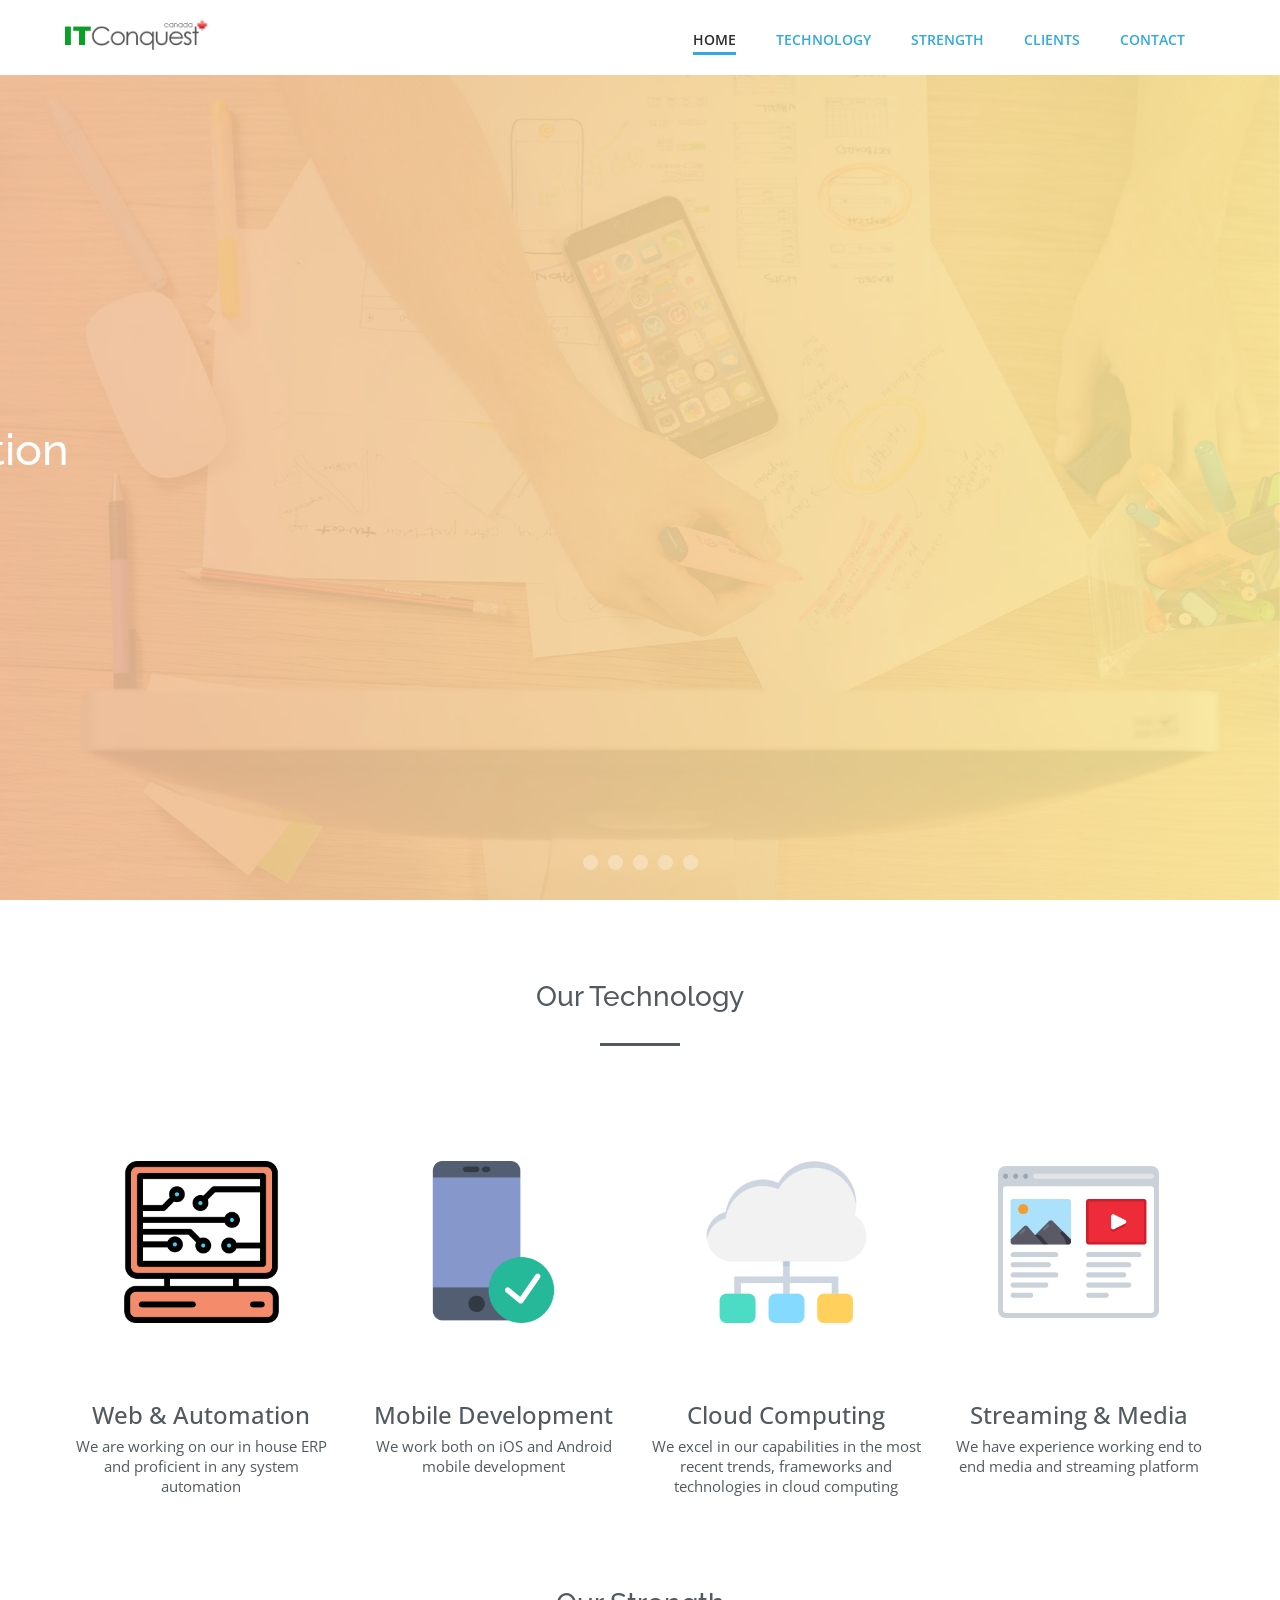
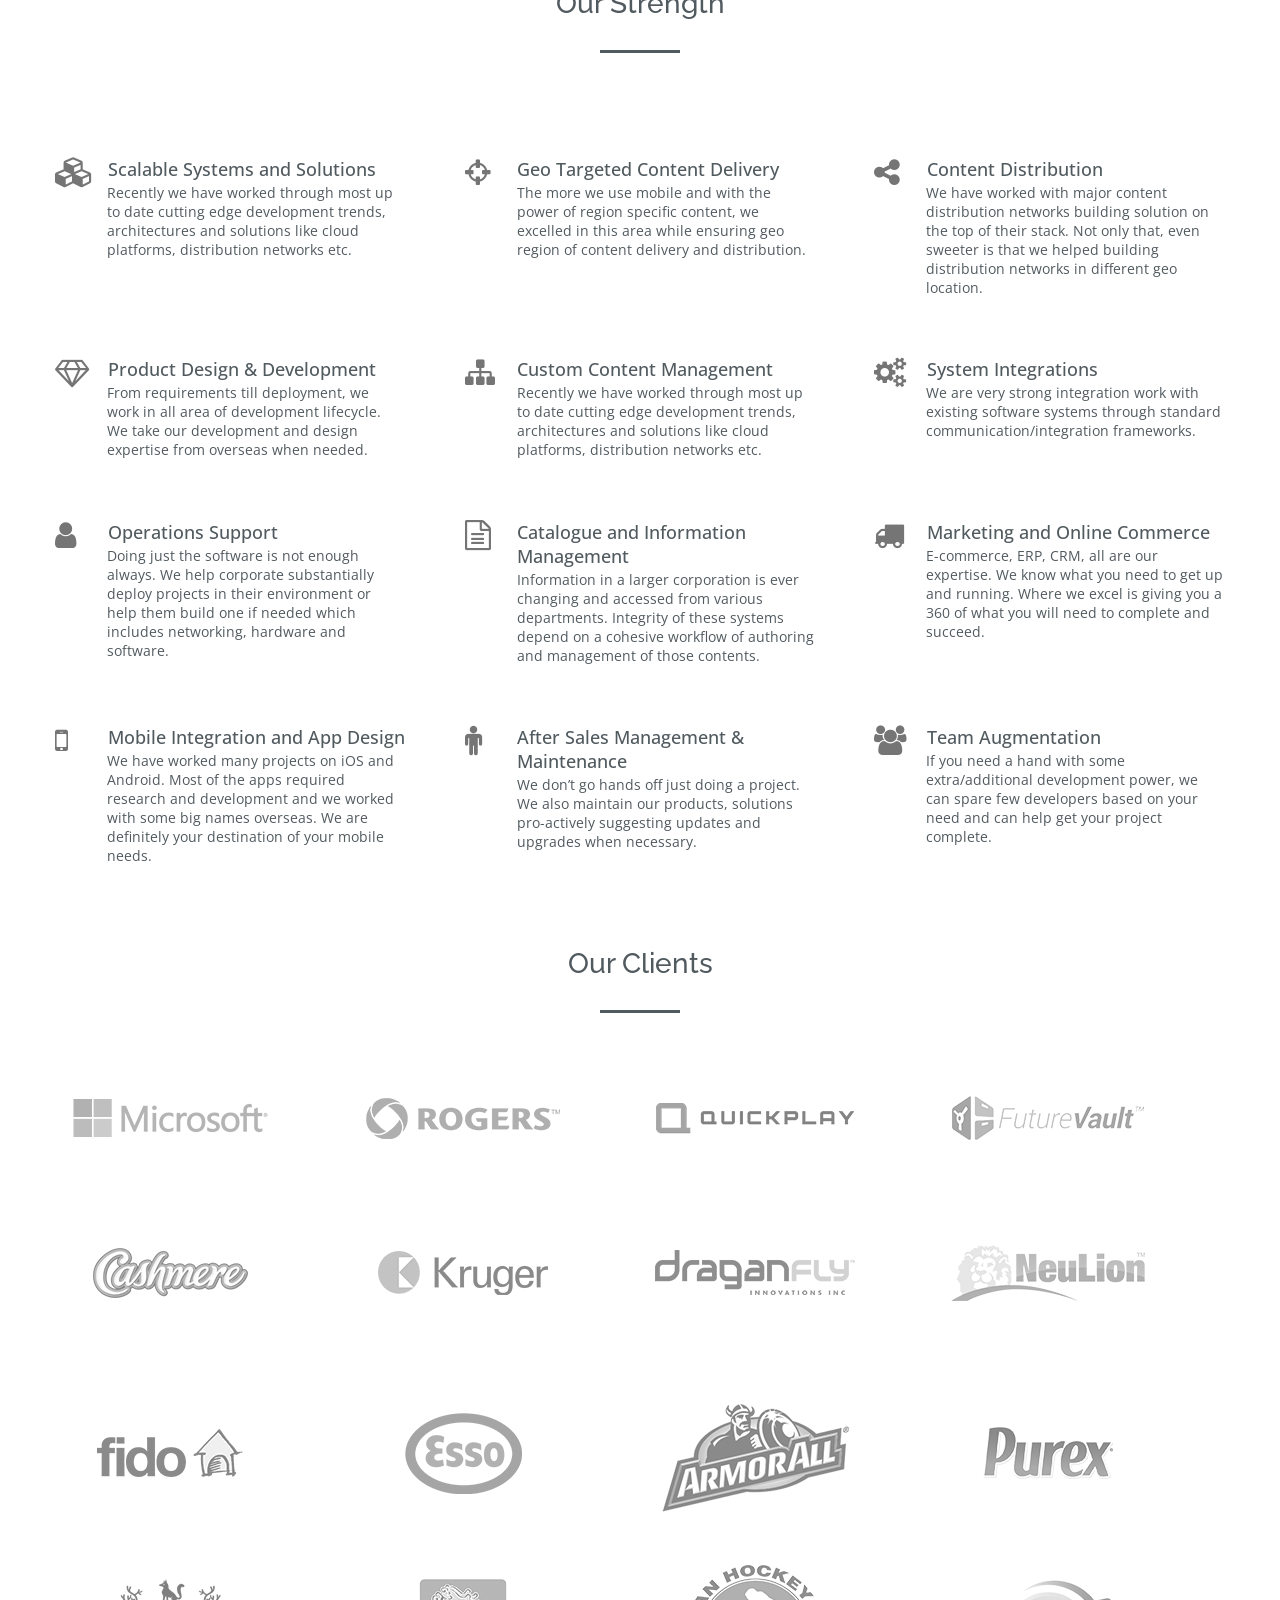
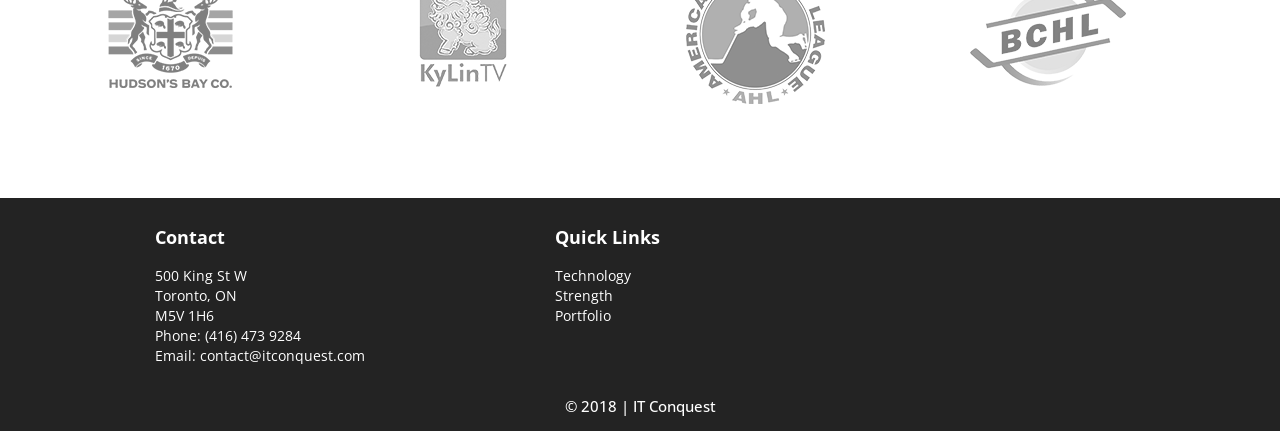
==== commit 34cac53d: "adding" ====
--- a/index.html
+++ b/index.html
@@ -9,7 +9,7 @@
     <meta name="description" content="">
     <meta name="author" content="">
 
-    <title>IT Conquest</title>
+    <title>IT Conquest CA</title>
 
     <!-- Insert Favicon Here -->
     <link href="img/favicon.png" rel="icon">
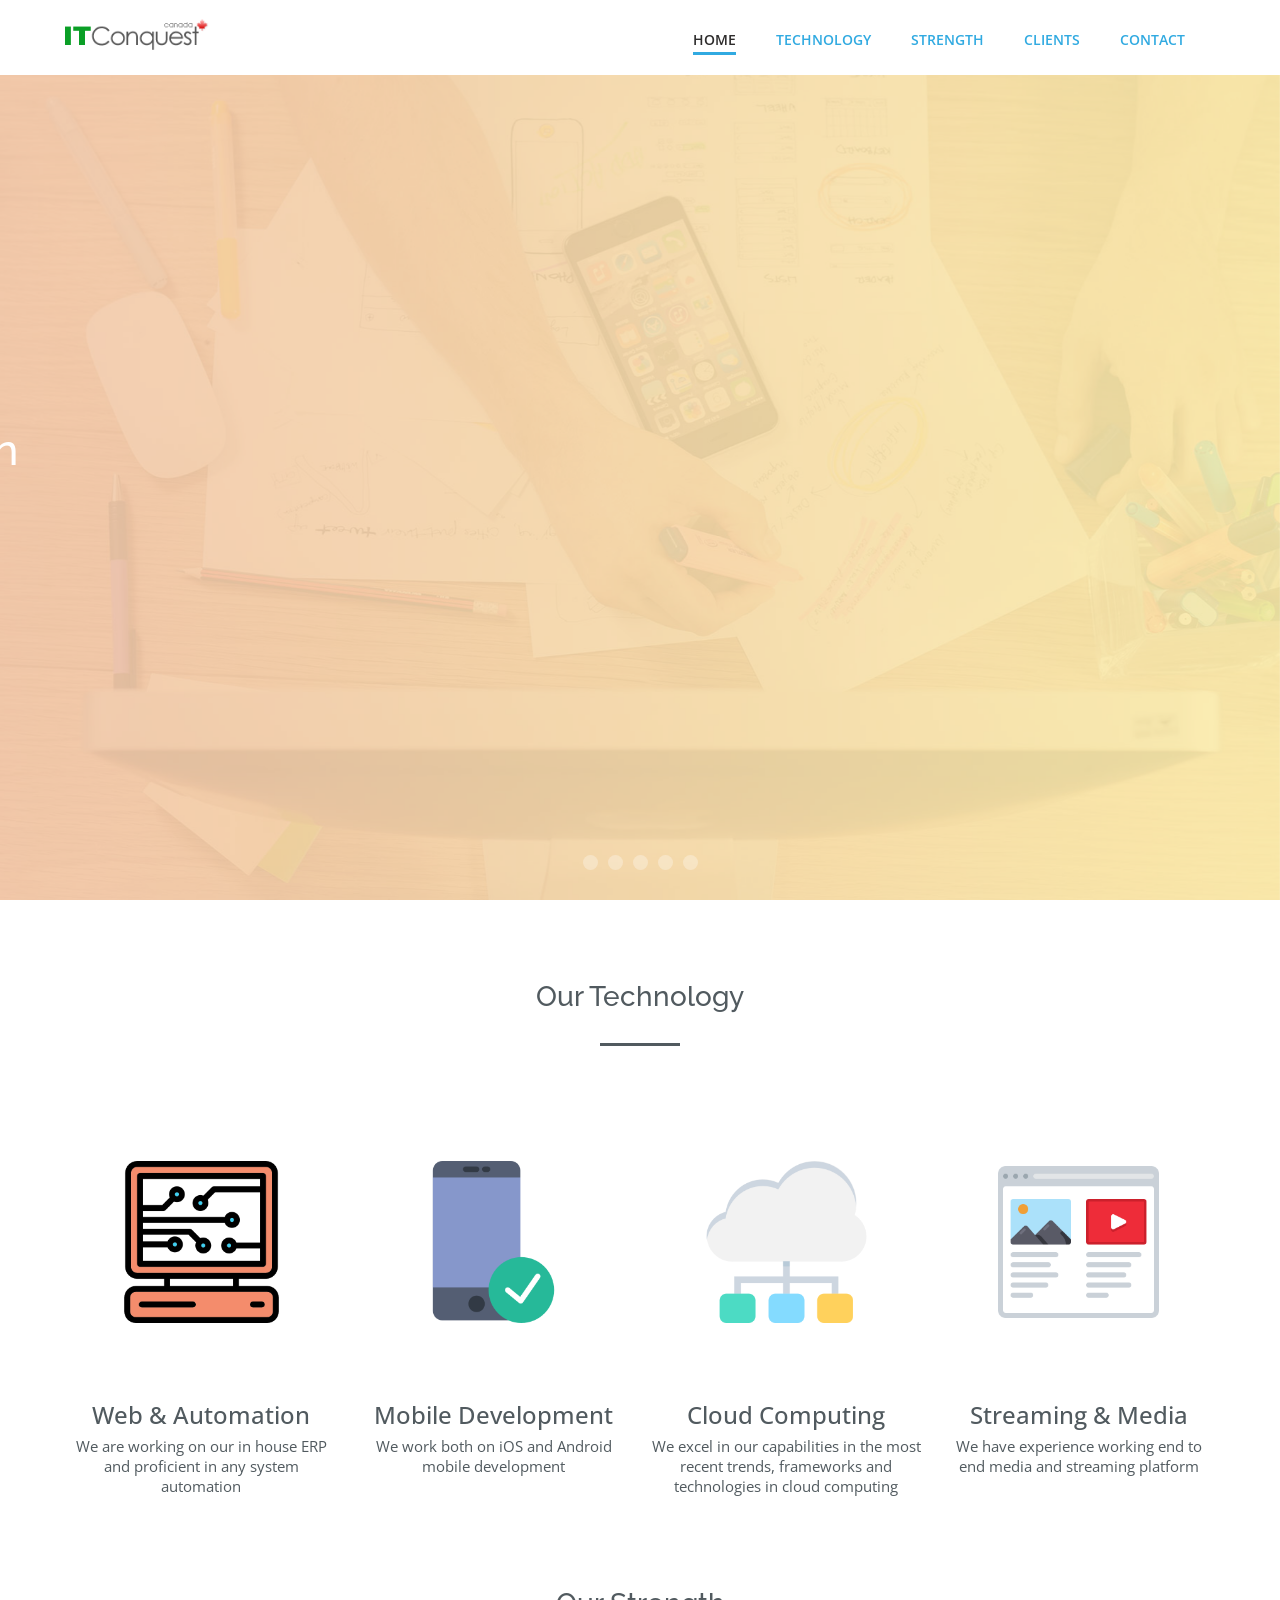
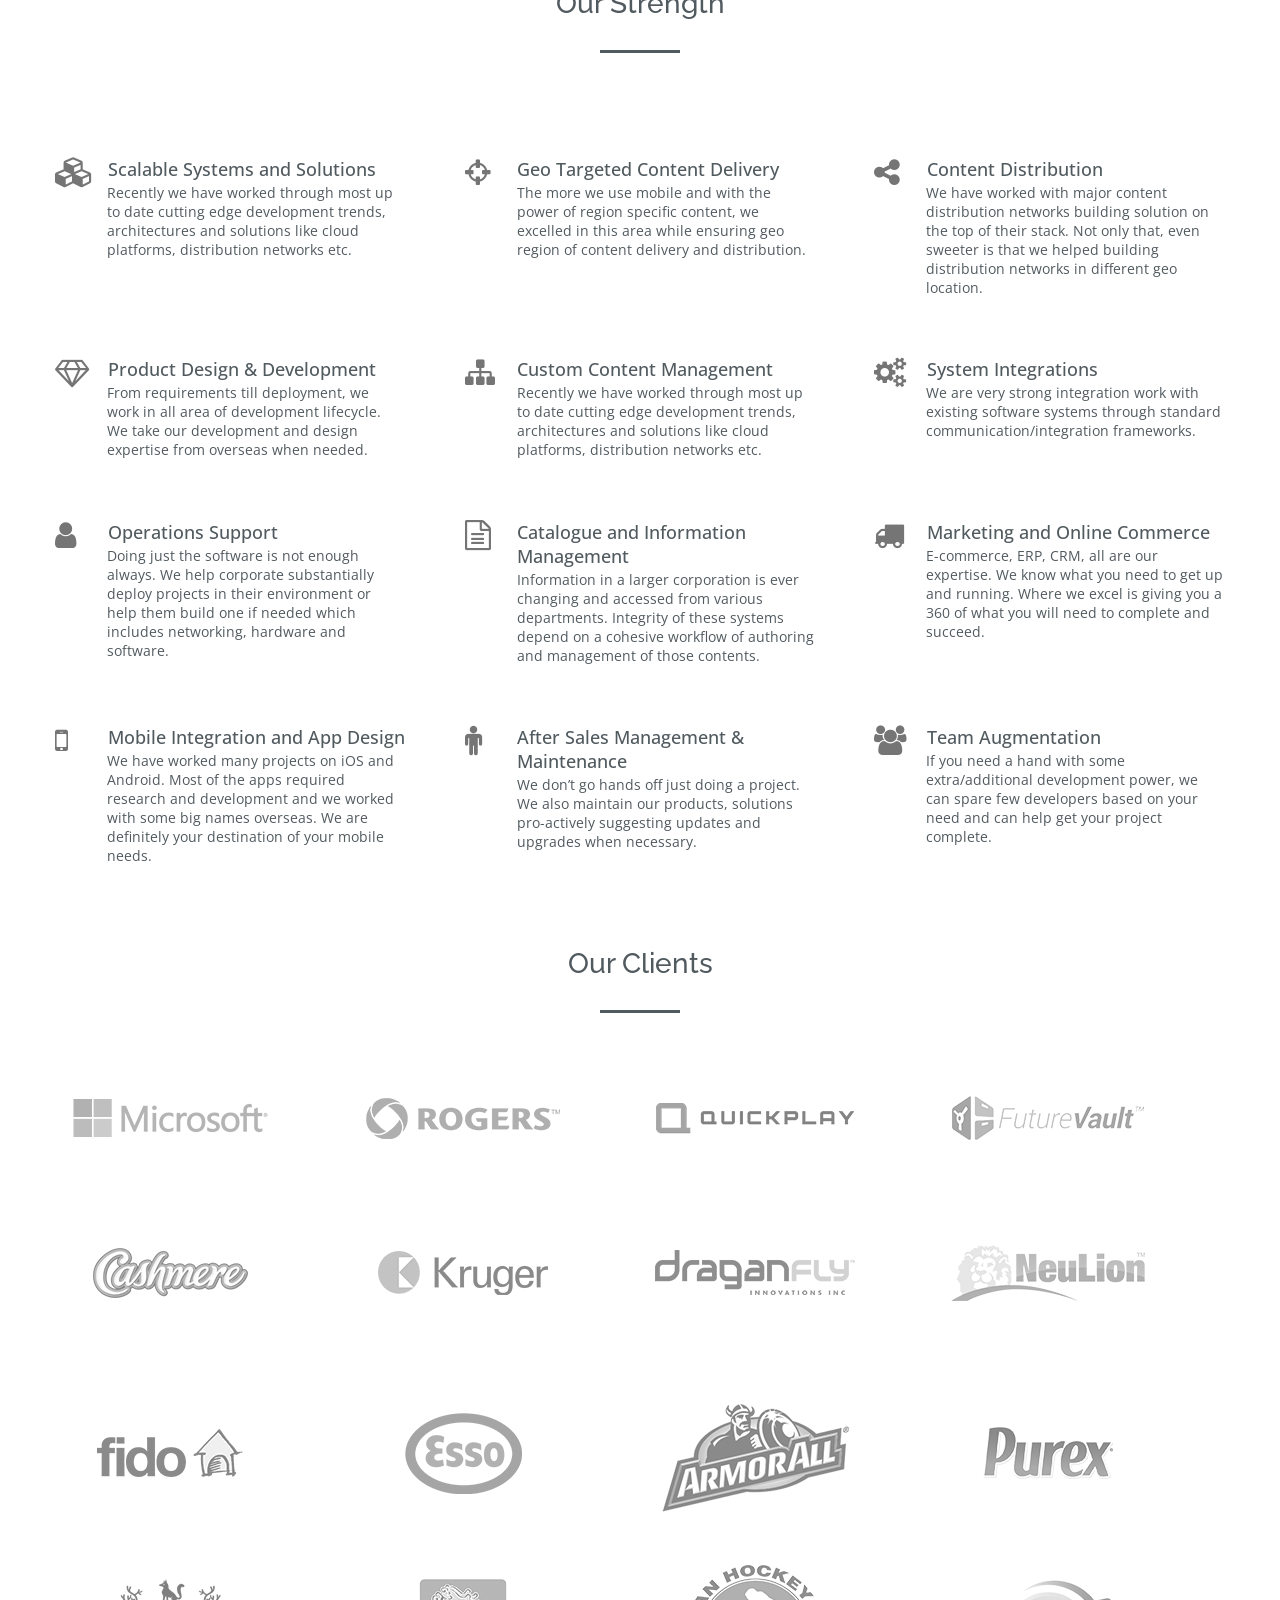
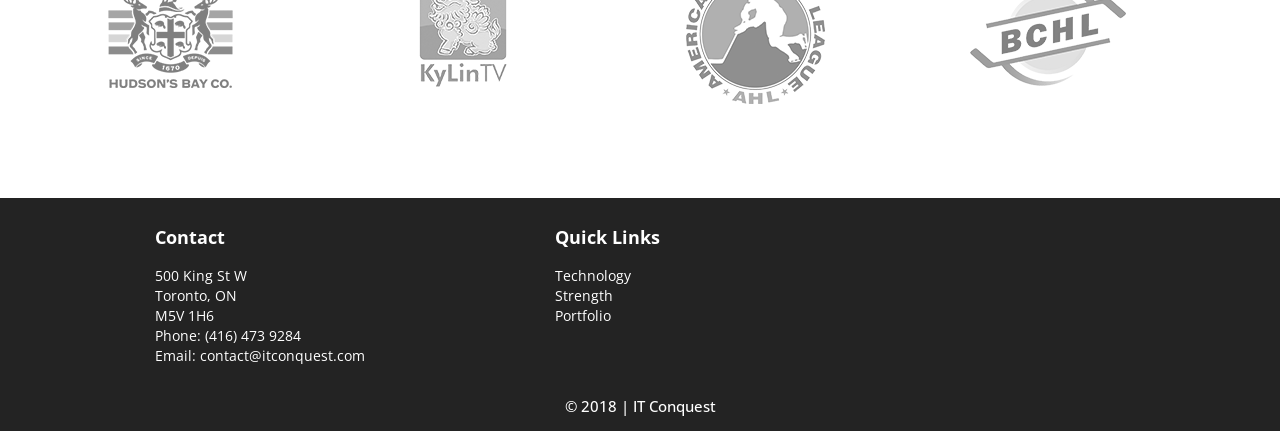
==== commit d4510acf: "adding" ====
--- a/index.html
+++ b/index.html
@@ -9,7 +9,7 @@
     <meta name="description" content="">
     <meta name="author" content="">
 
-    <title>IT Conquest CA</title>
+    <title>IT Conquest CA ON</title>
 
     <!-- Insert Favicon Here -->
     <link href="img/favicon.png" rel="icon">
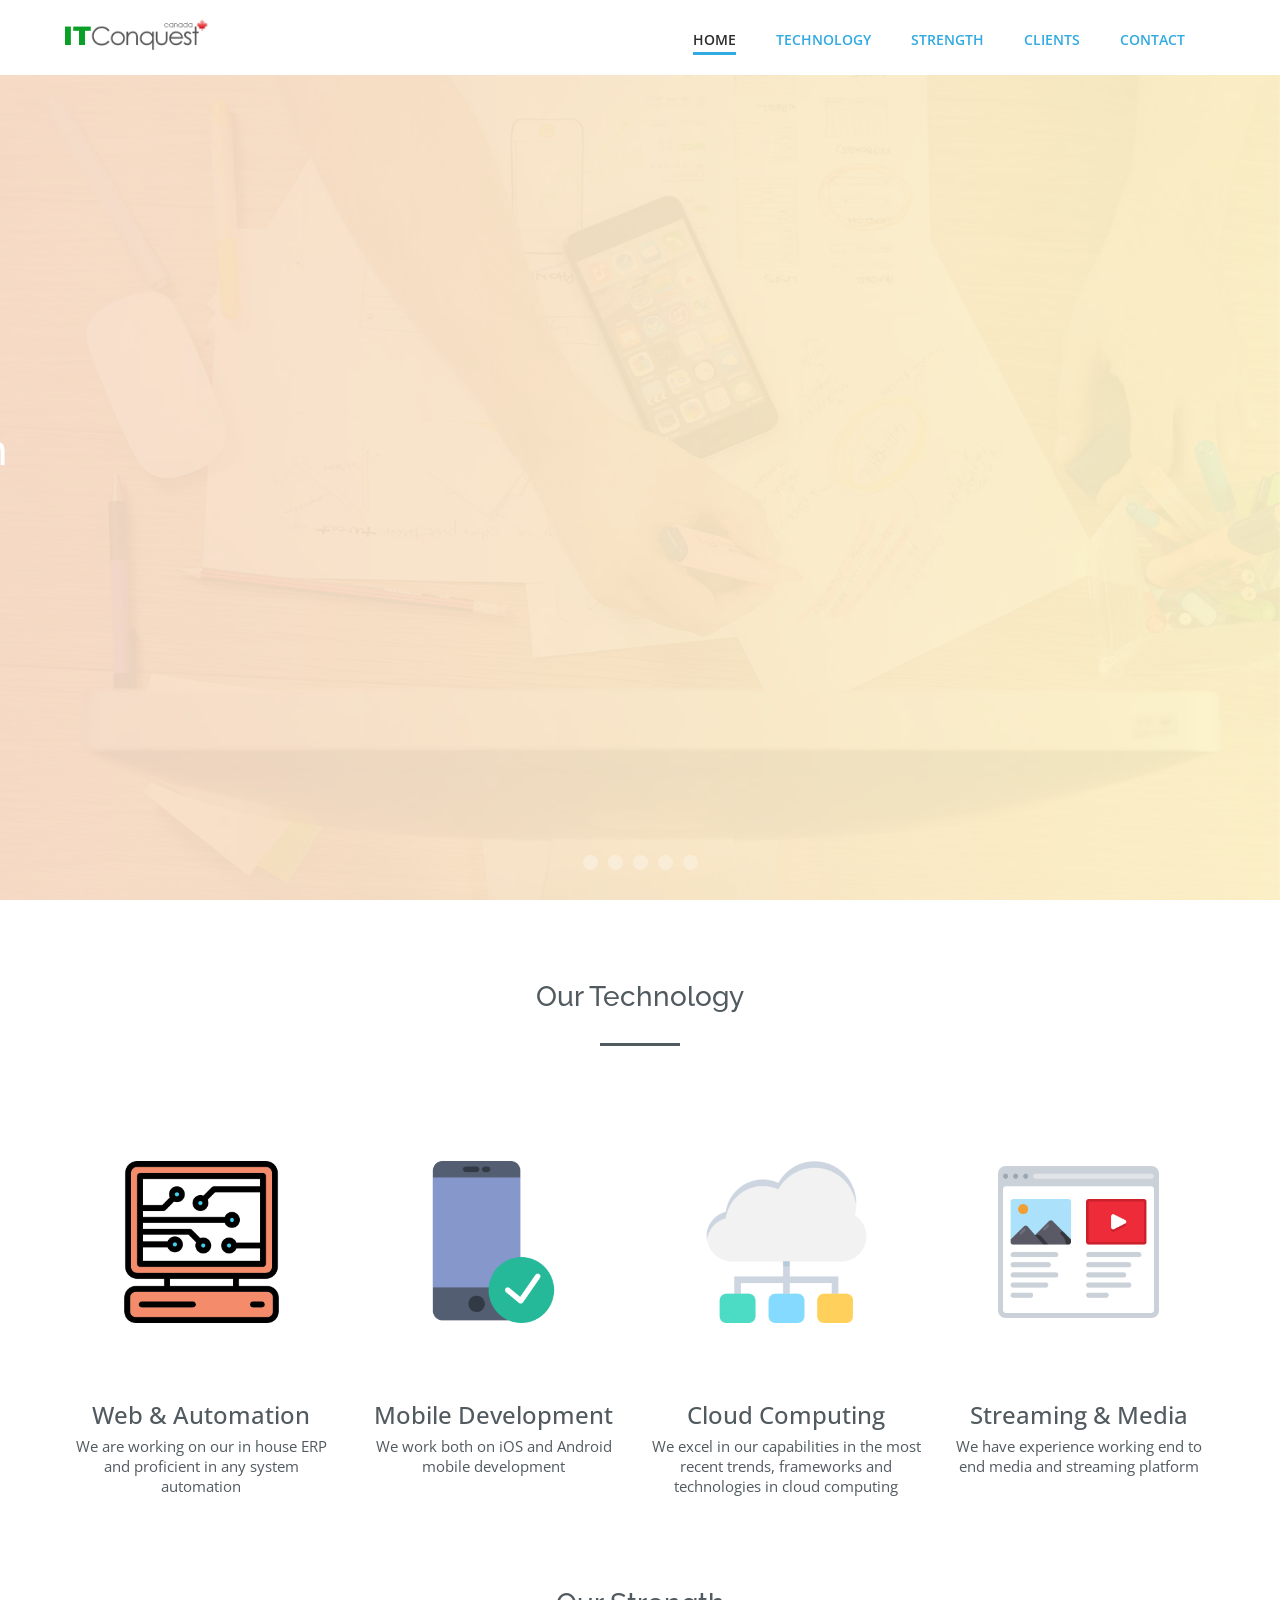
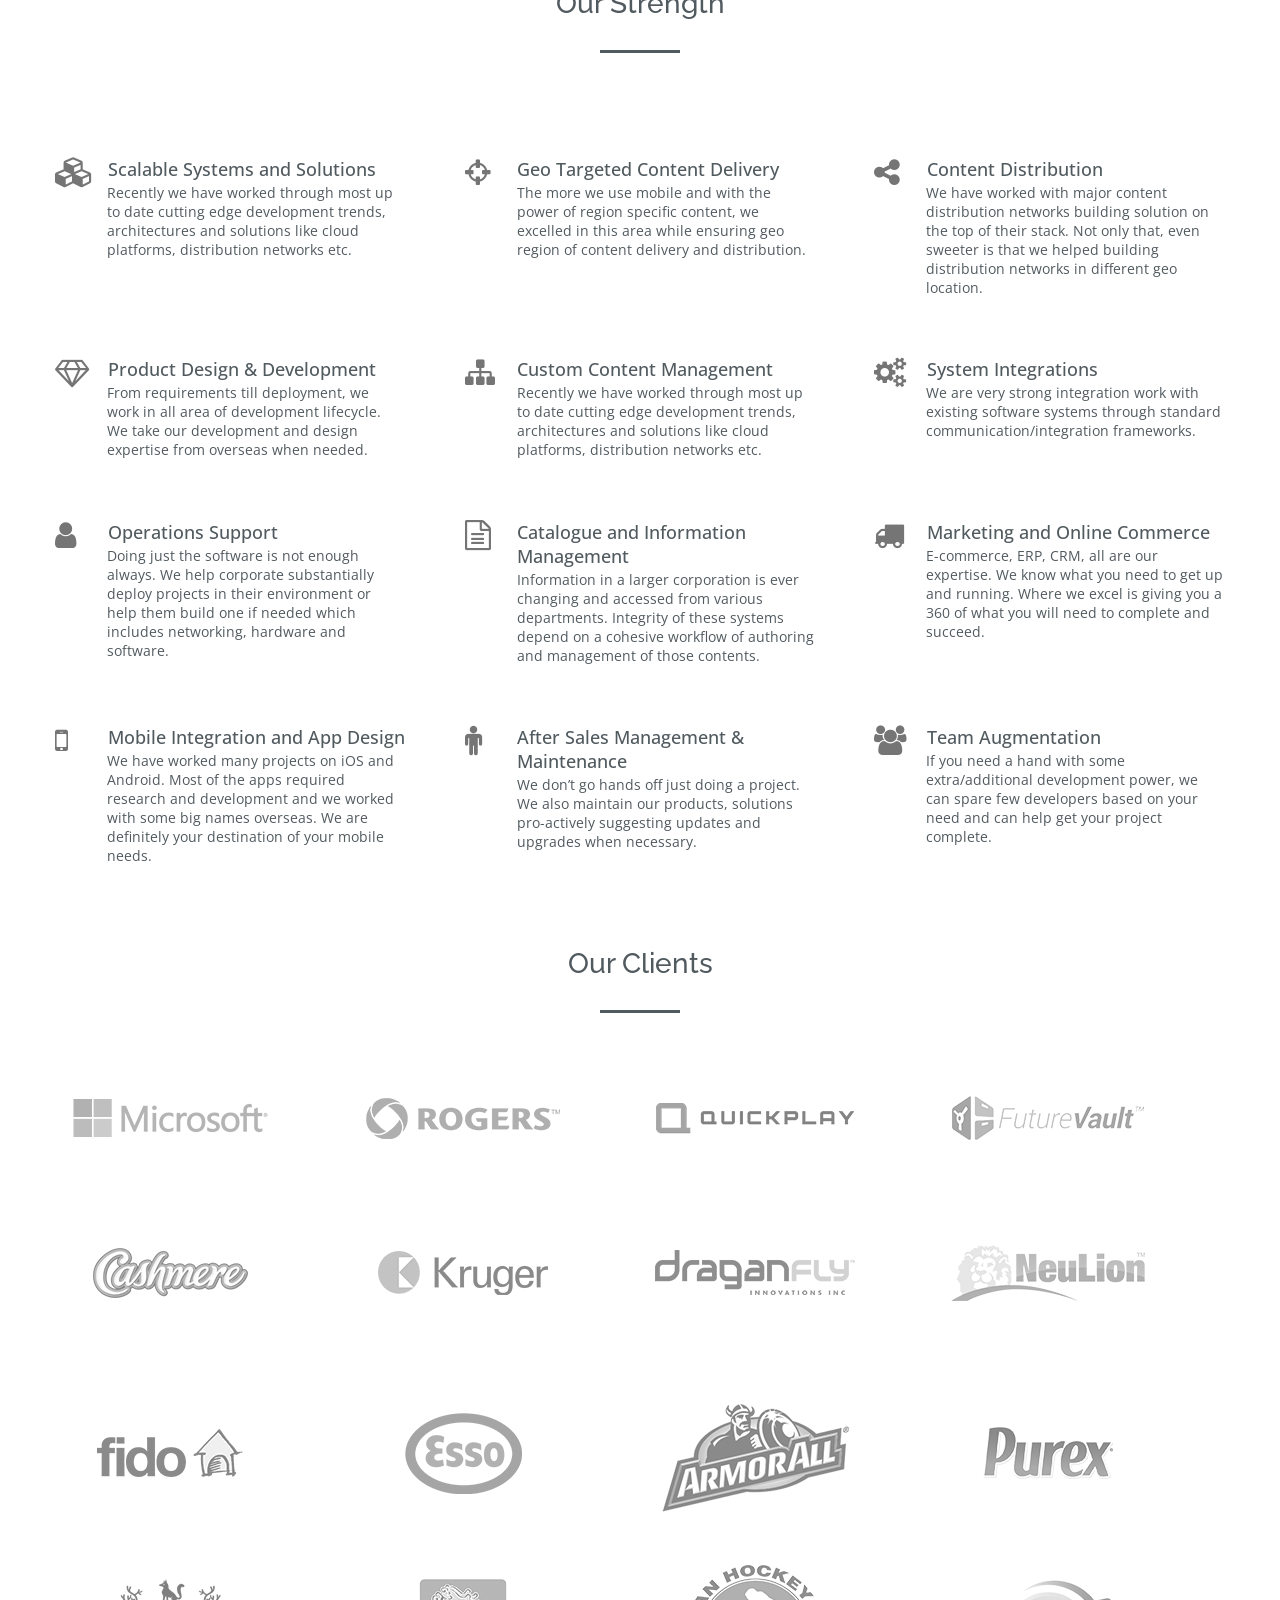
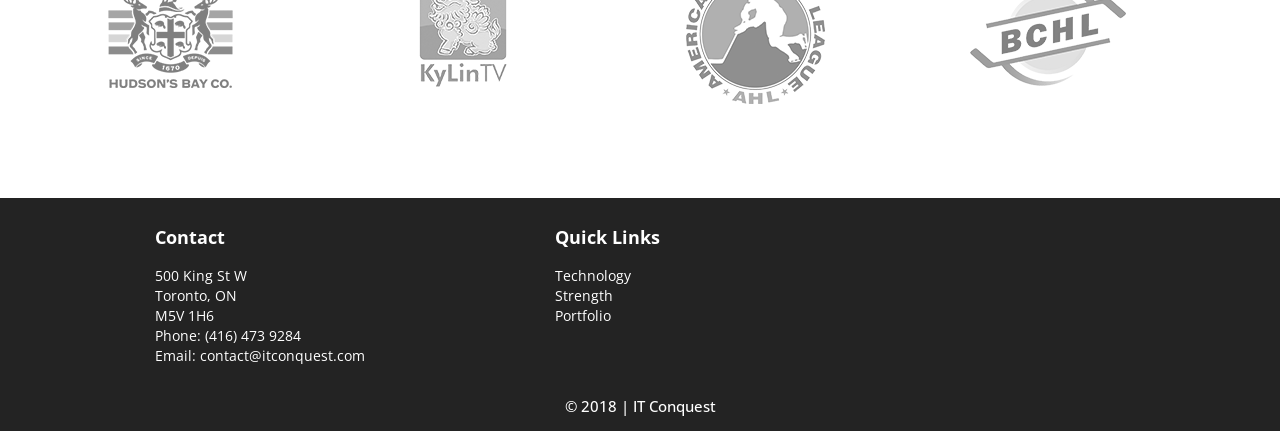
==== commit 4623a1fb: "right image" ====
--- a/index.html
+++ b/index.html
@@ -9,7 +9,7 @@
     <meta name="description" content="">
     <meta name="author" content="">
 
-    <title>IT Conquest CA ON</title>
+    <title>IT Conquest ALL</title>
 
     <!-- Insert Favicon Here -->
     <link href="img/favicon.png" rel="icon">
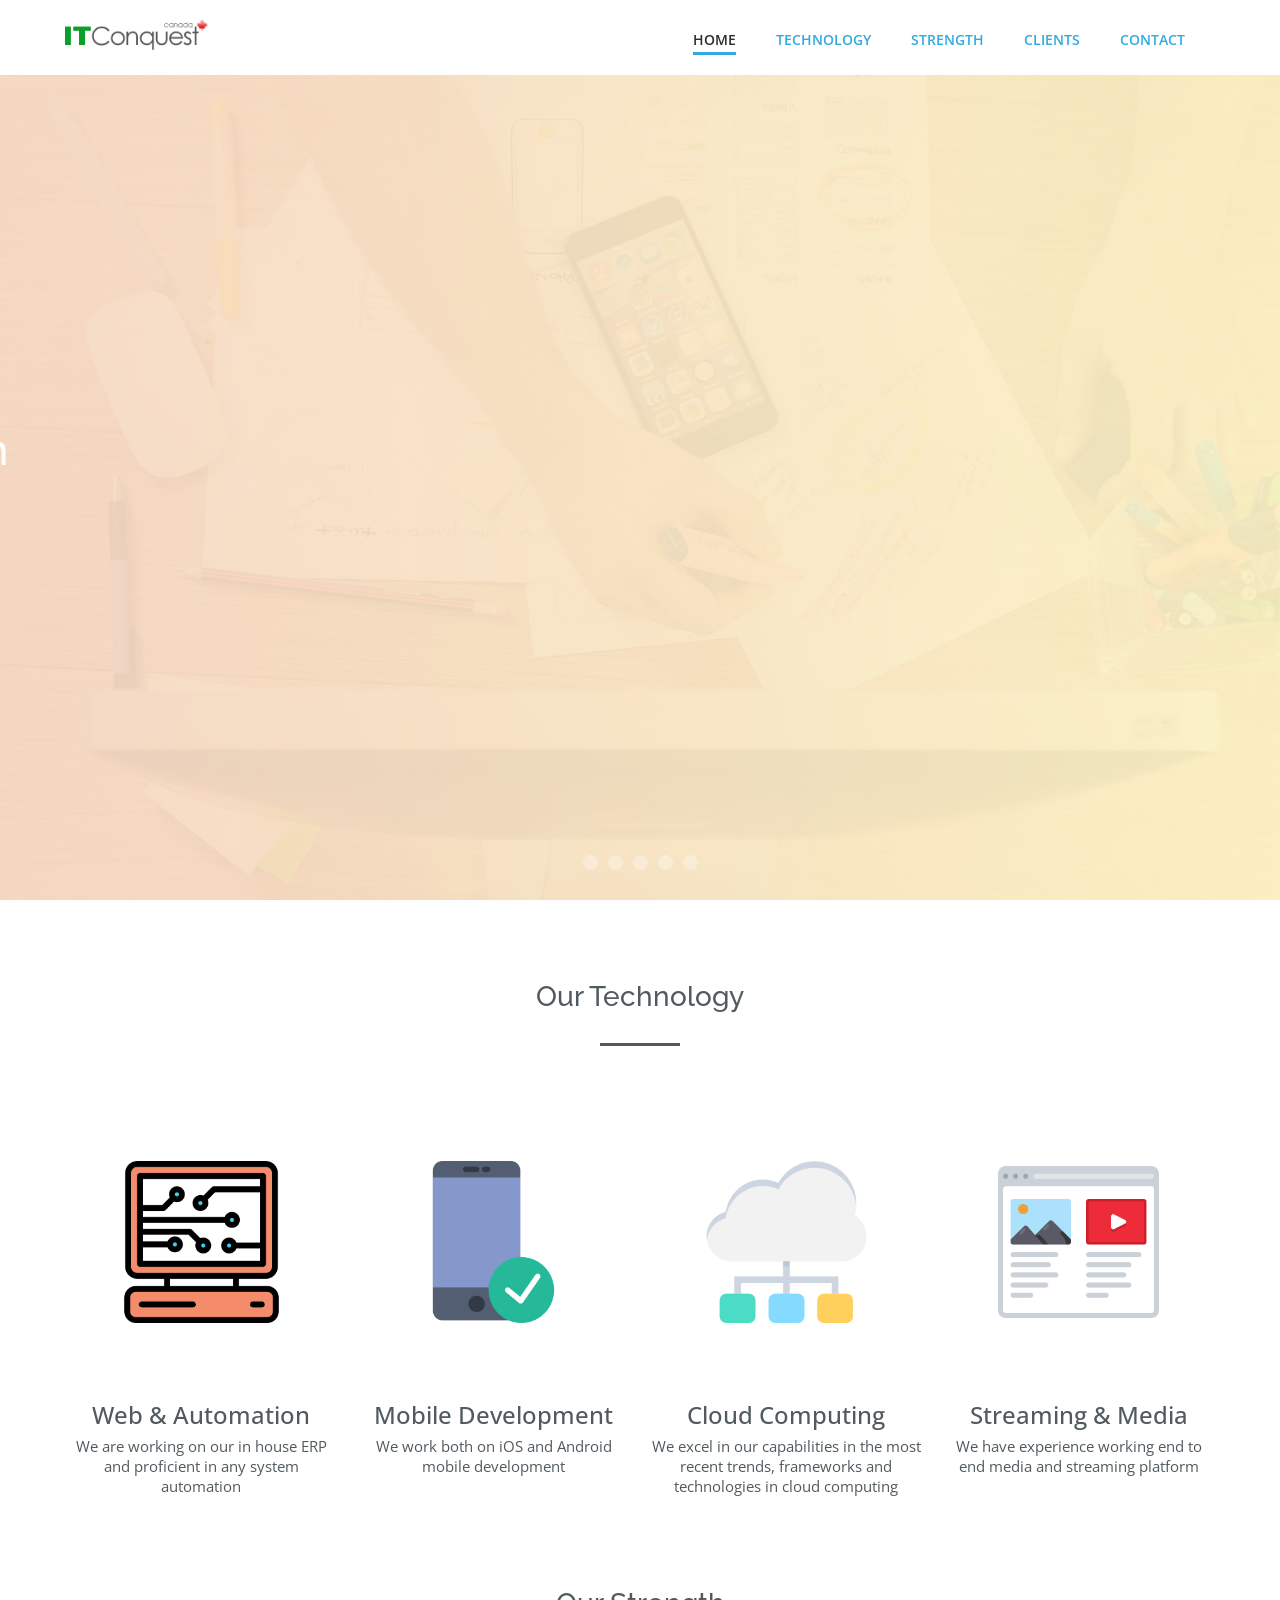
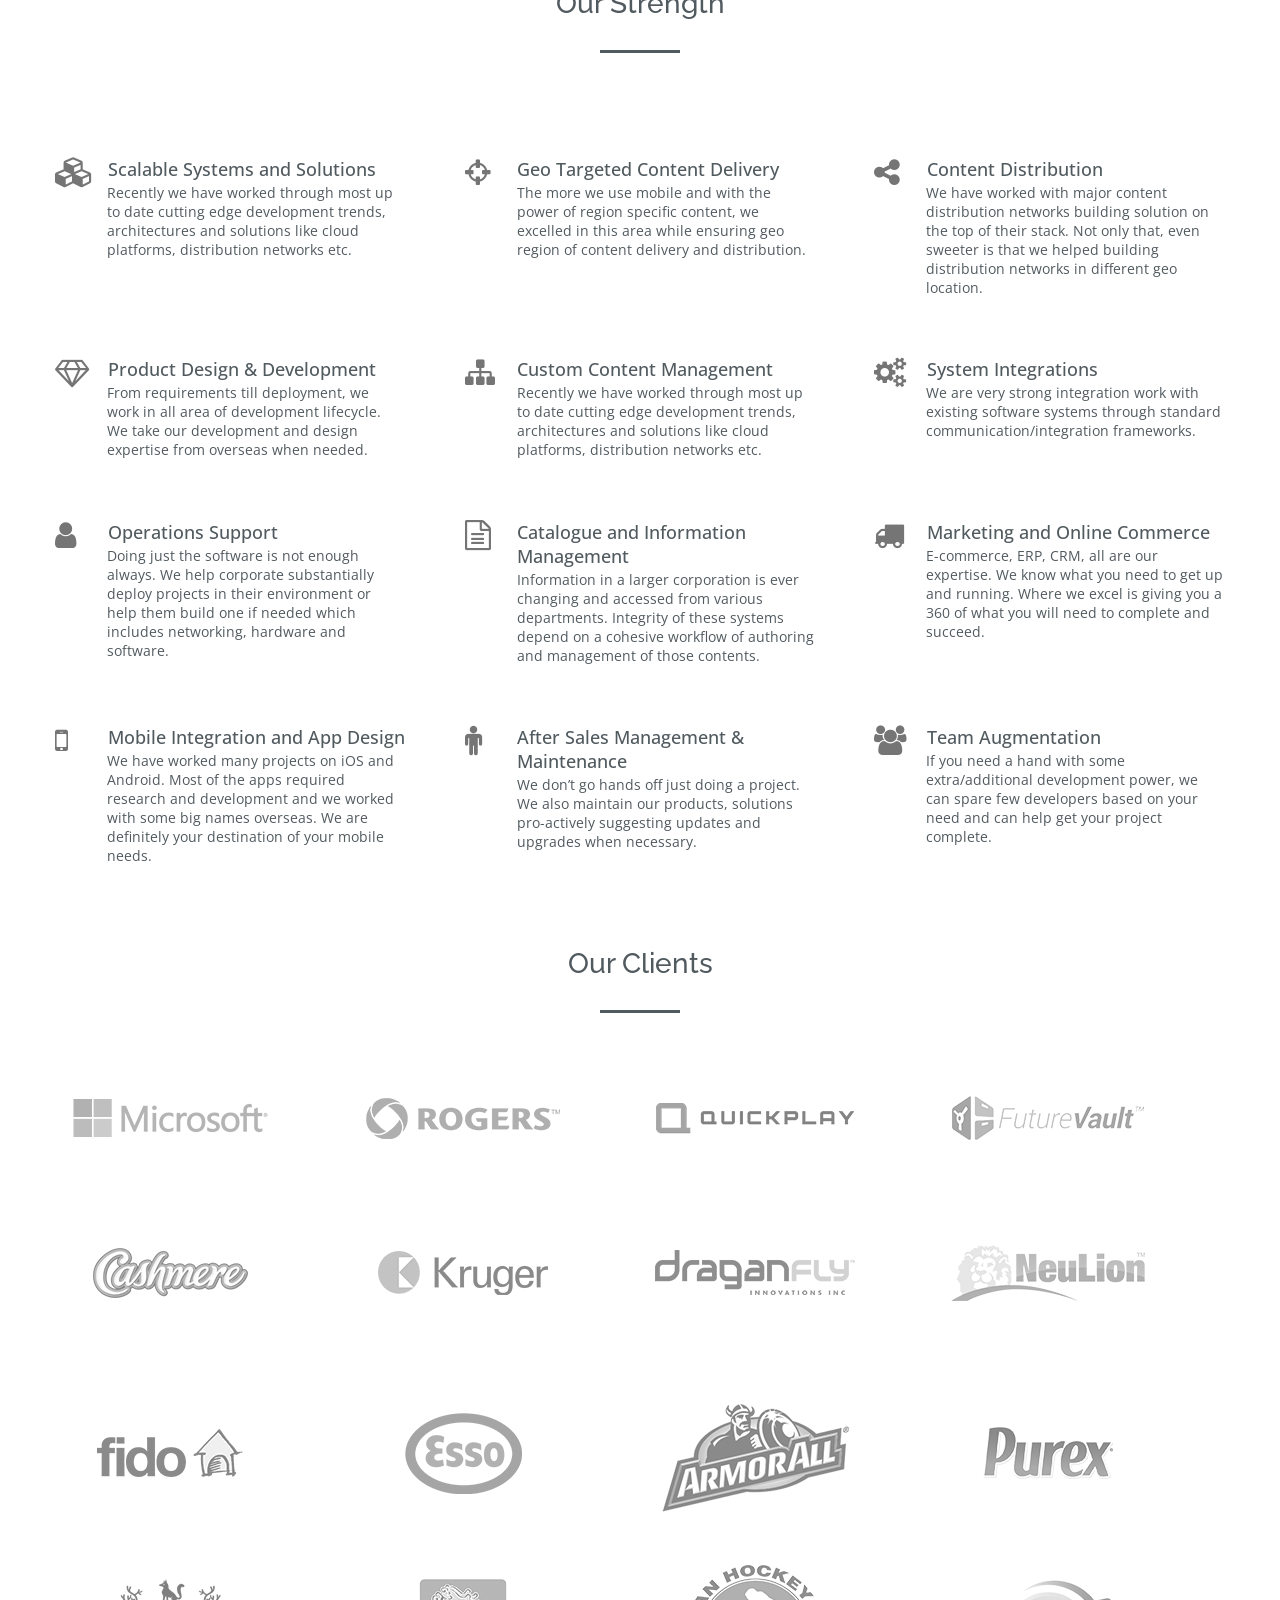
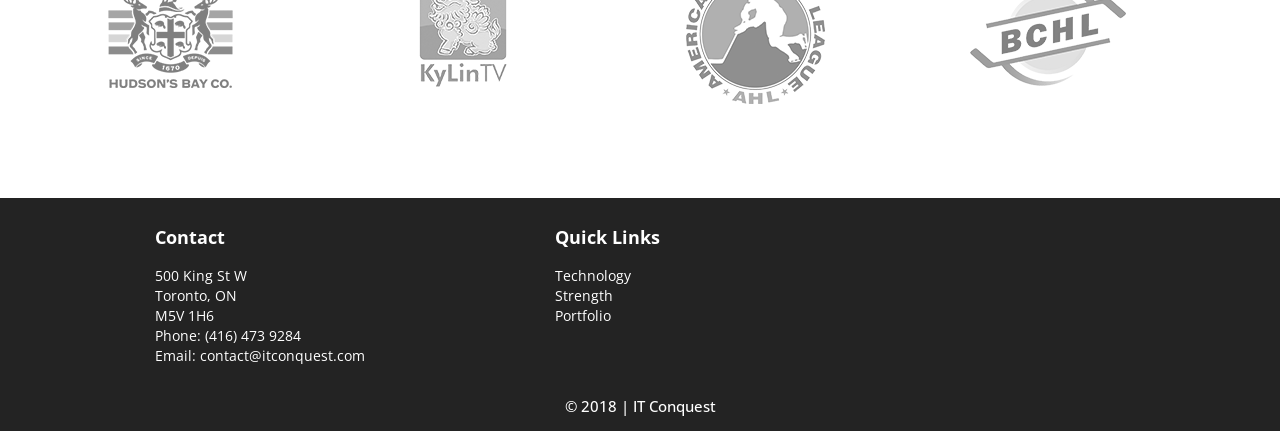
==== commit cb06e0ba: "index file change" ====
--- a/index.html
+++ b/index.html
@@ -9,7 +9,7 @@
     <meta name="description" content="">
     <meta name="author" content="">
 
-    <title>IT Conquest ALL</title>
+    <title>ITConquest</title>
 
     <!-- Insert Favicon Here -->
     <link href="img/favicon.png" rel="icon">
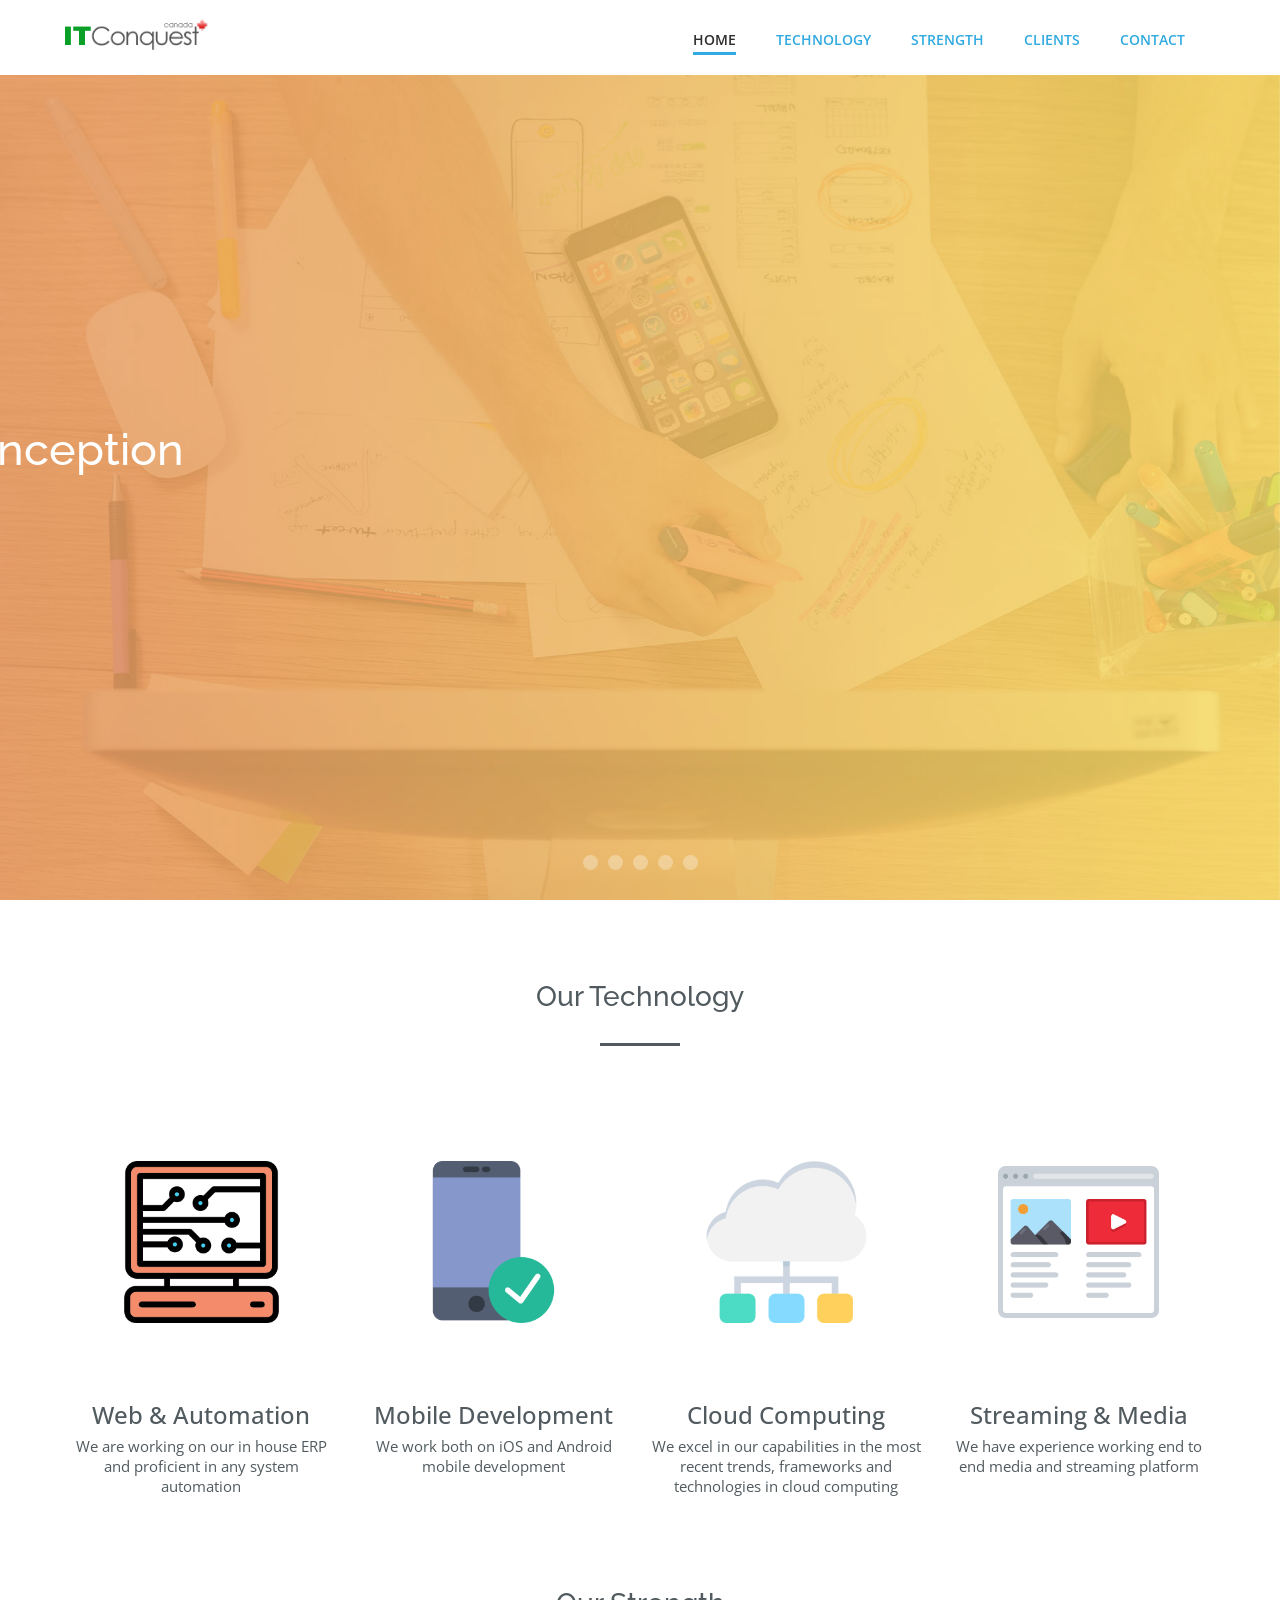
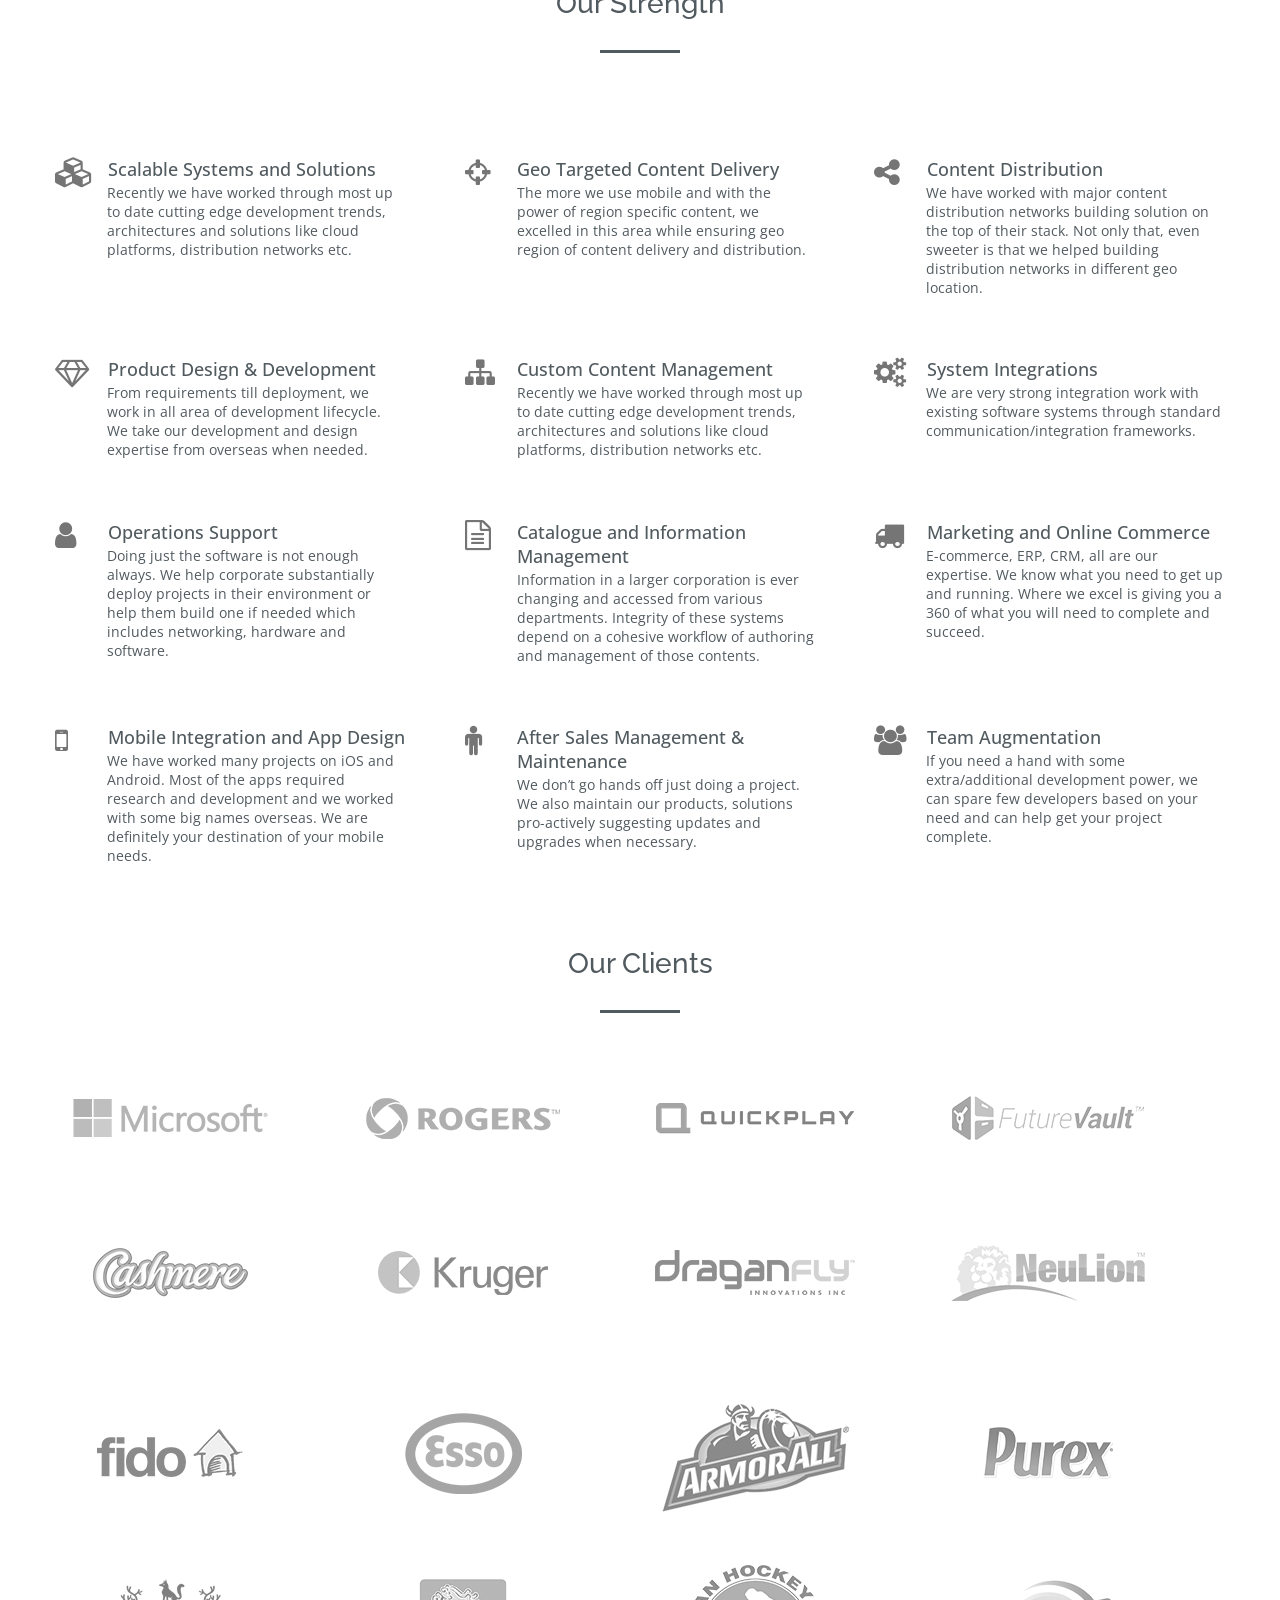
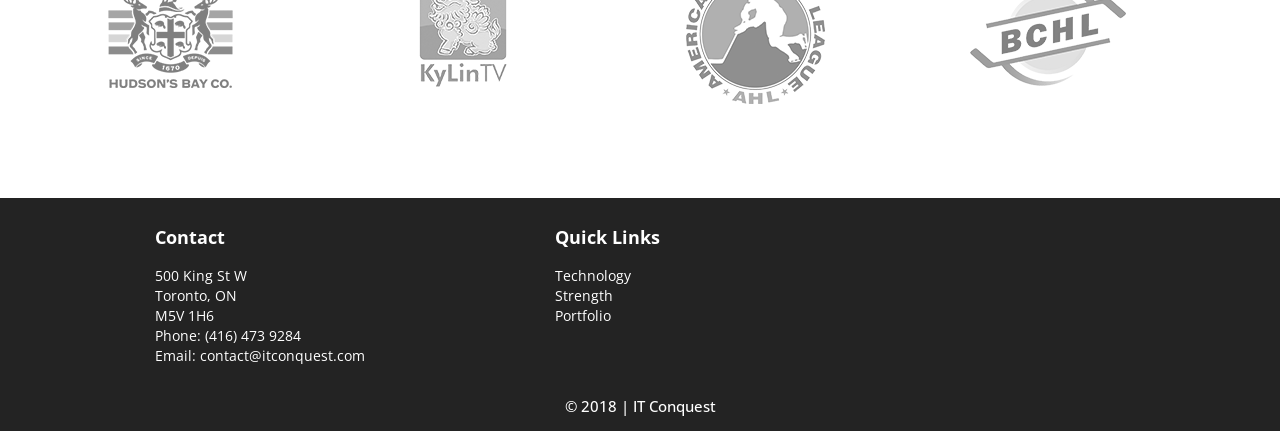
==== commit 8def4127: "change title" ====
--- a/index.html
+++ b/index.html
@@ -9,7 +9,7 @@
     <meta name="description" content="">
     <meta name="author" content="">
 
-    <title>ITConquest</title>
+    <title>ITConquest is Based On</title>
 
     <!-- Insert Favicon Here -->
     <link href="img/favicon.png" rel="icon">
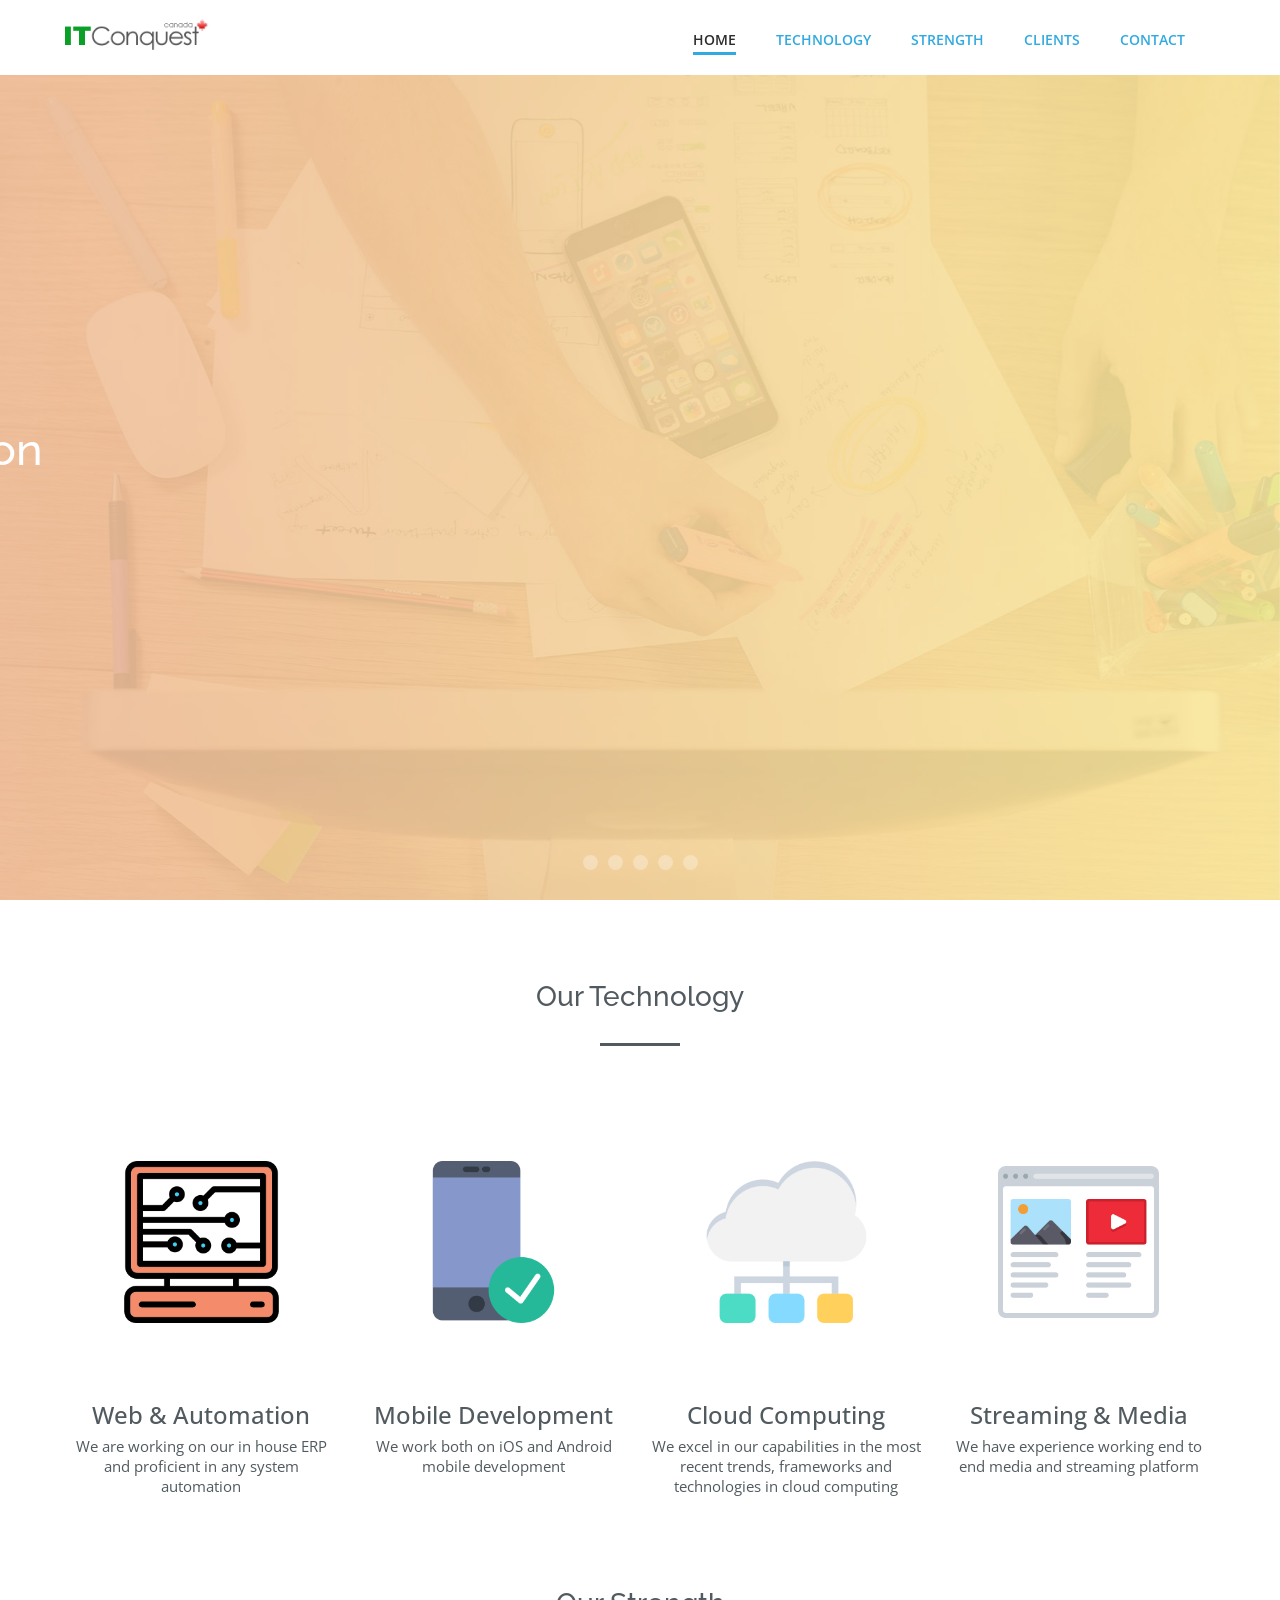
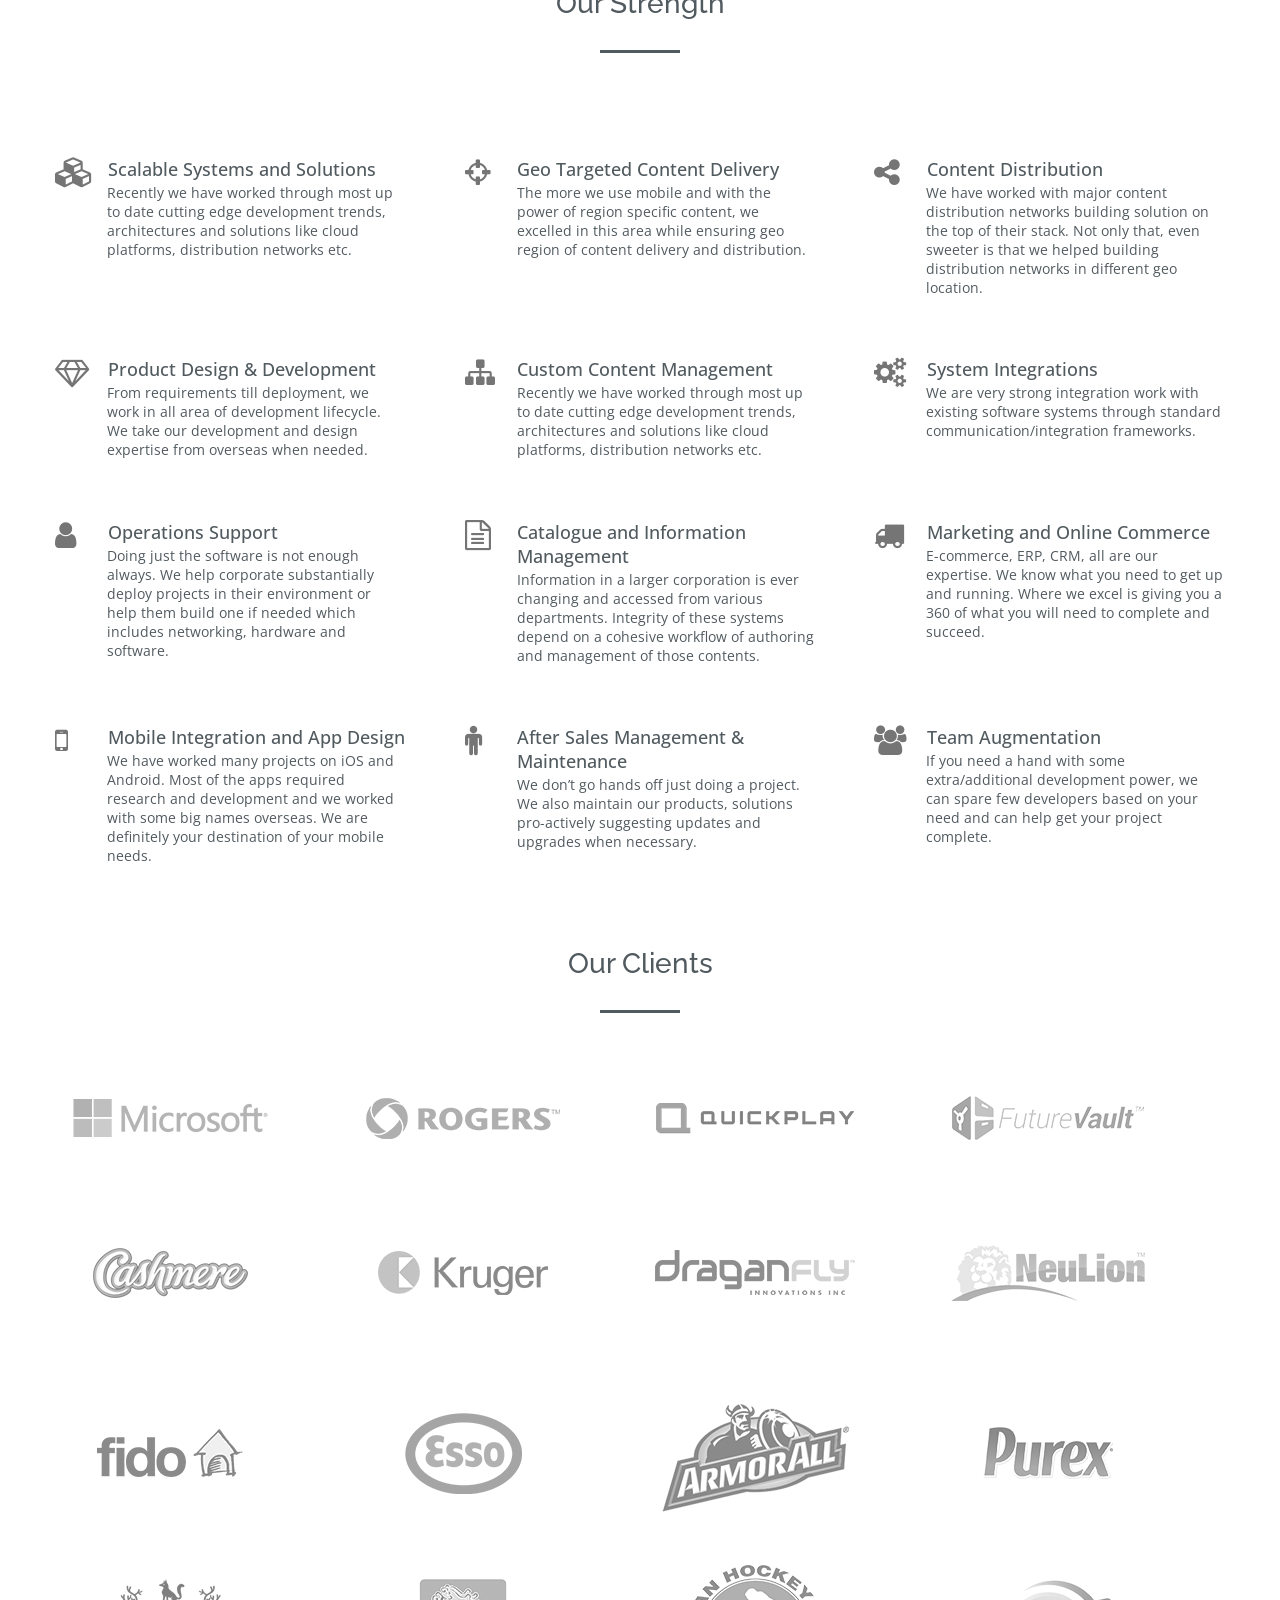
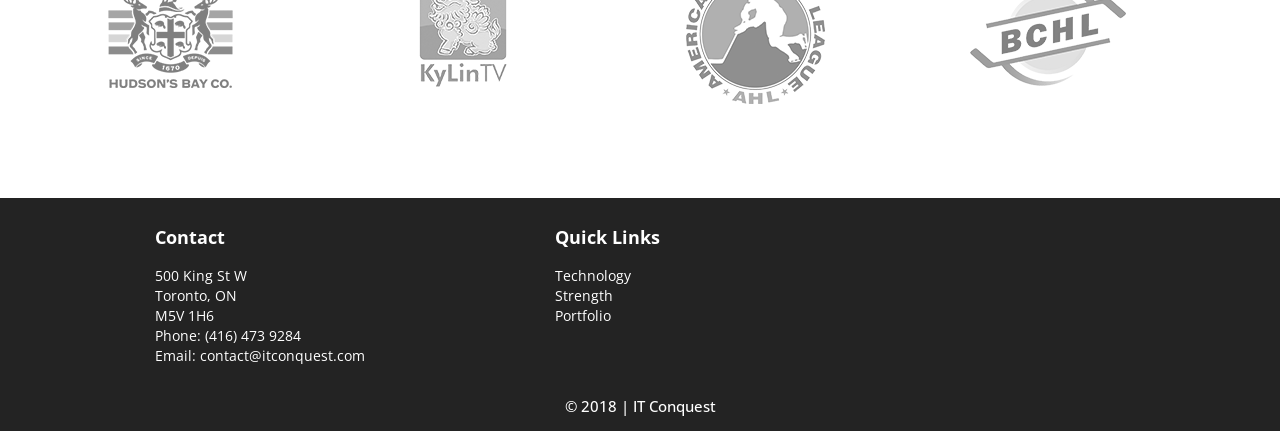
==== commit a364150c: "change title" ====
--- a/index.html
+++ b/index.html
@@ -9,7 +9,7 @@
     <meta name="description" content="">
     <meta name="author" content="">
 
-    <title>ITConquest is Based On</title>
+    <title>ITConquest is Based On Ontario</title>
 
     <!-- Insert Favicon Here -->
     <link href="img/favicon.png" rel="icon">
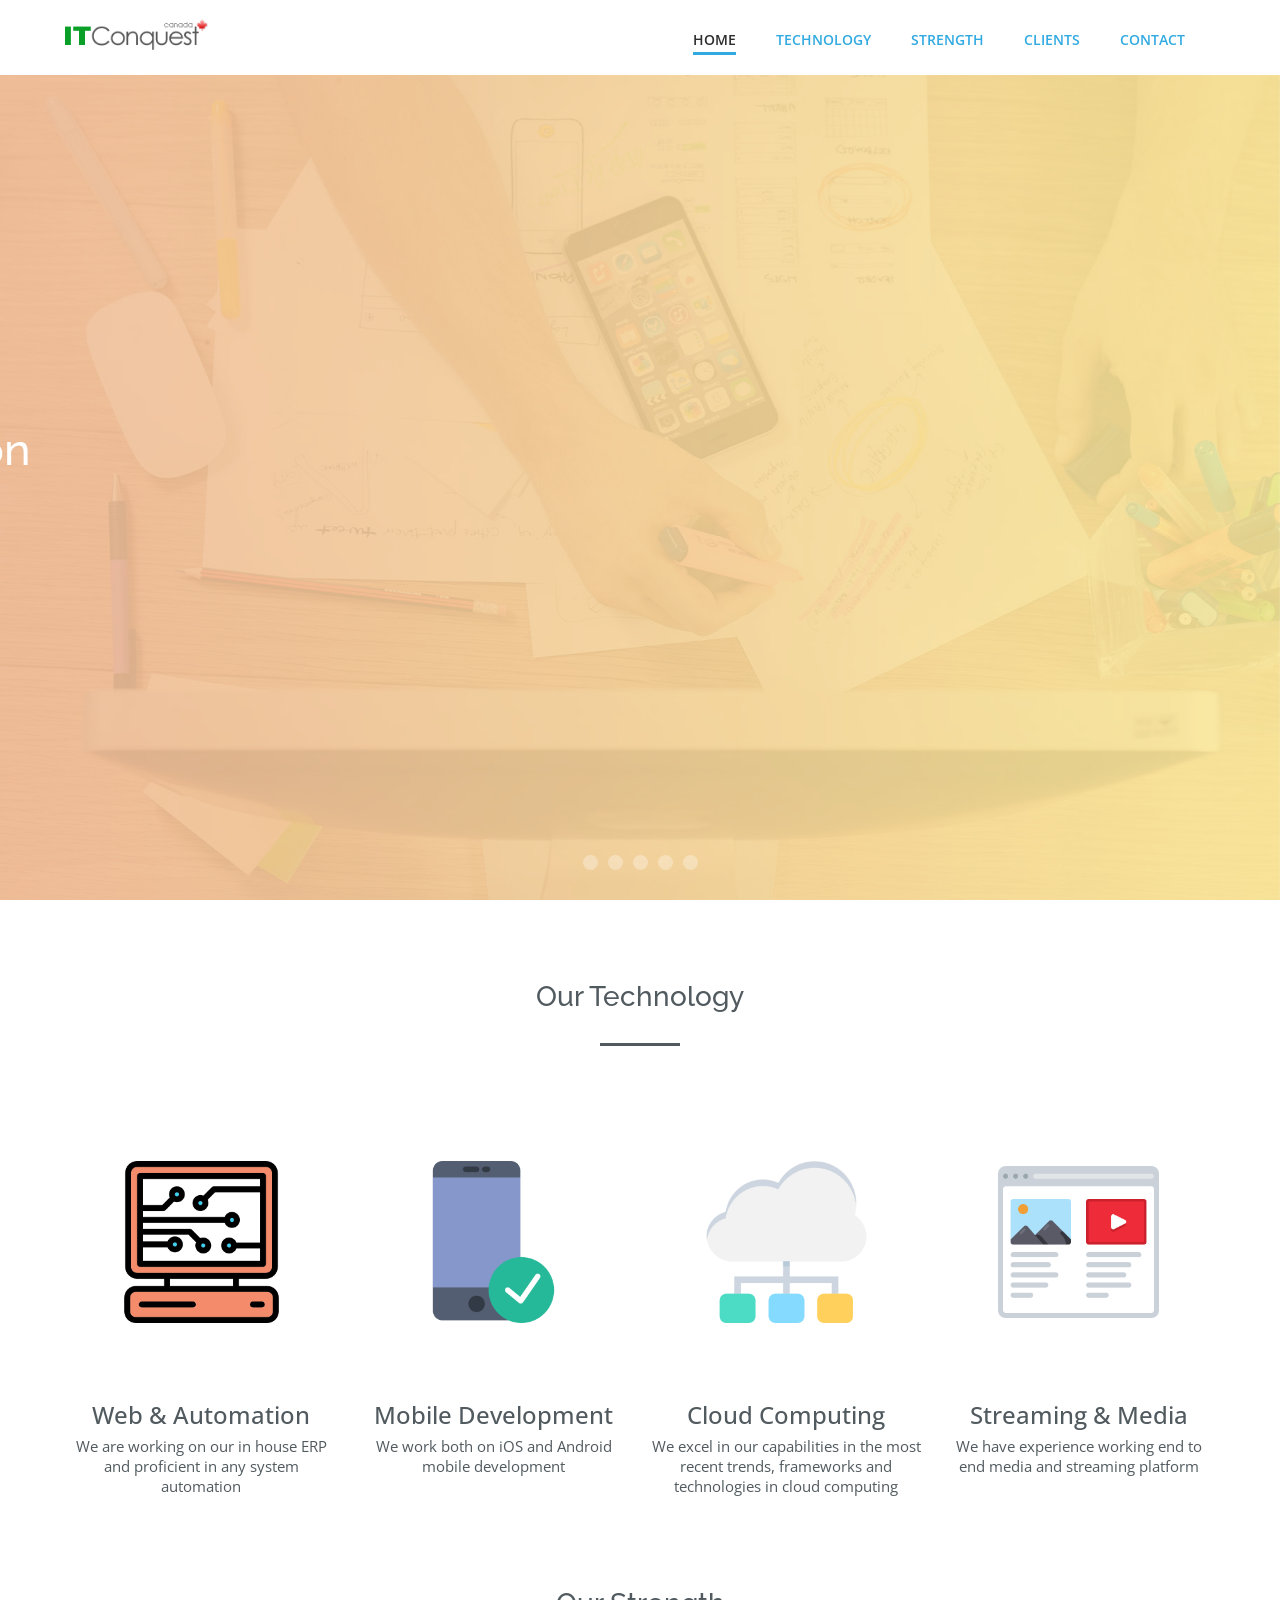
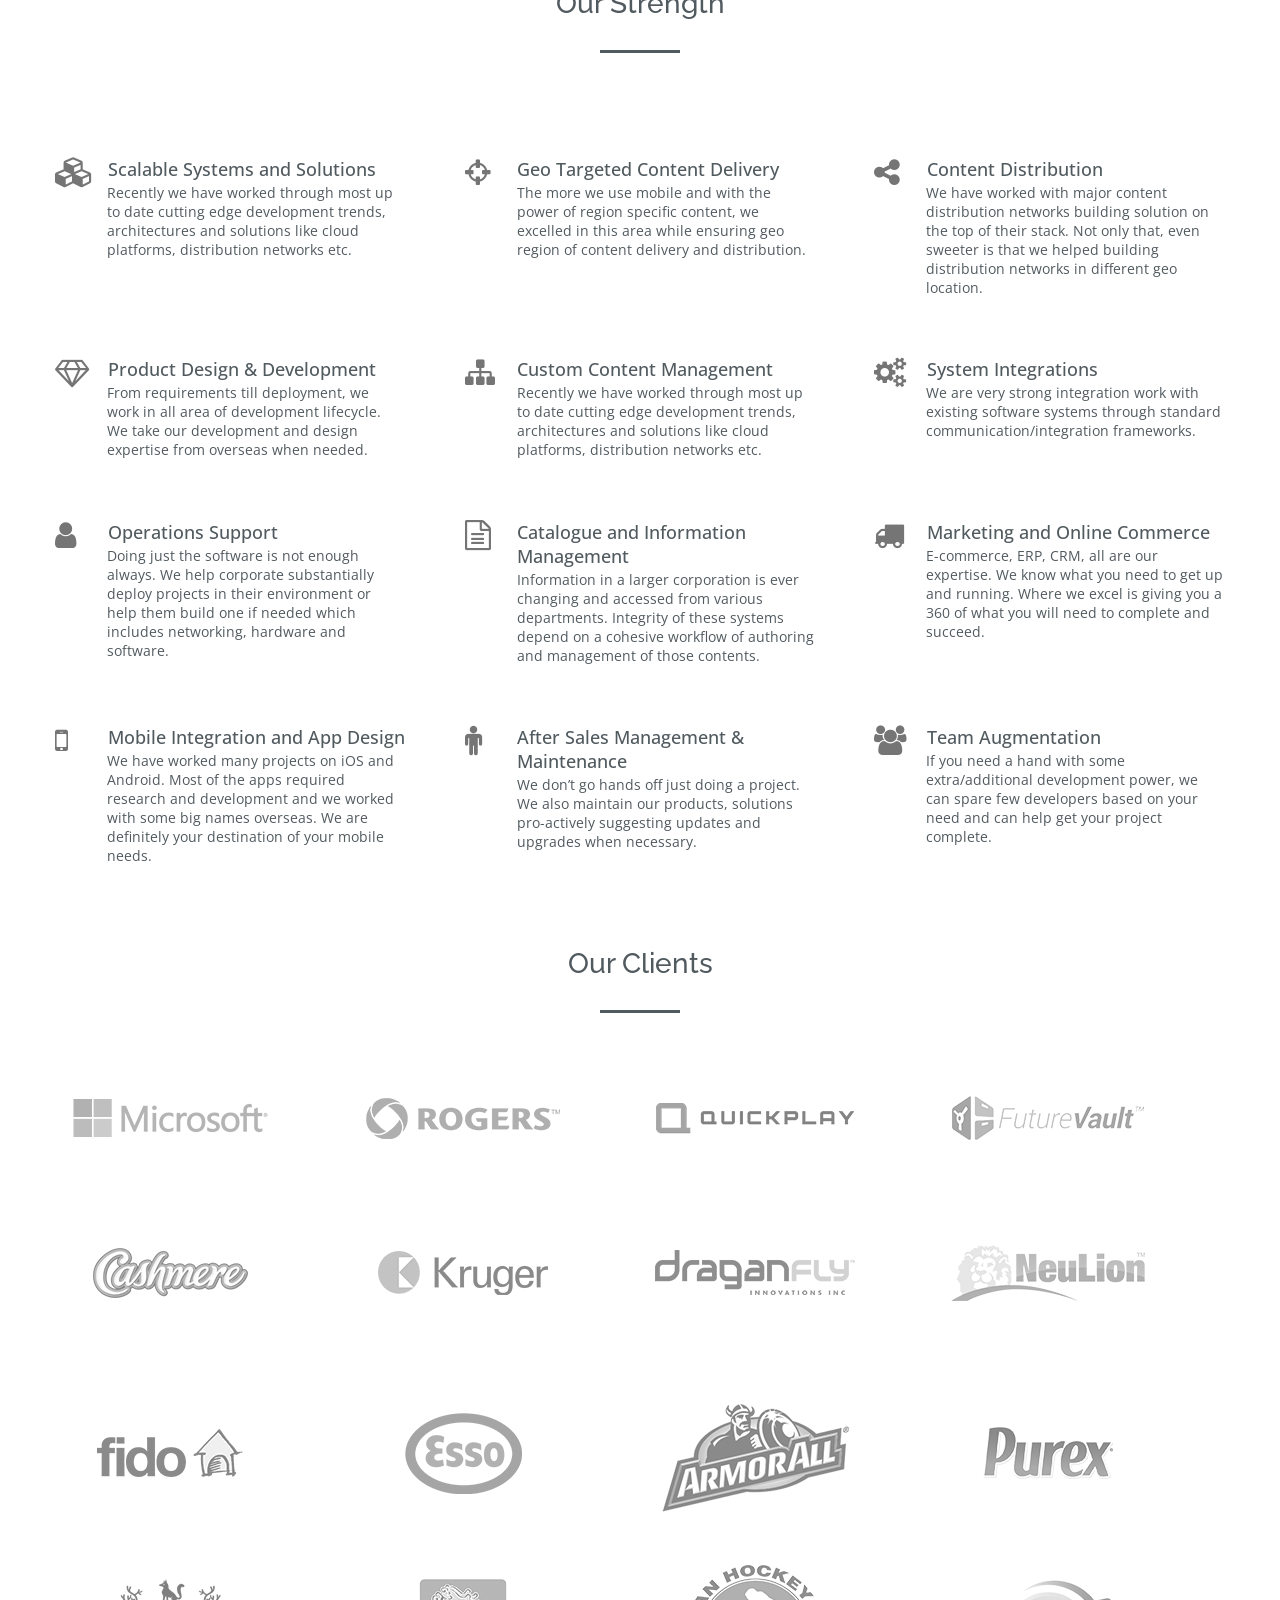
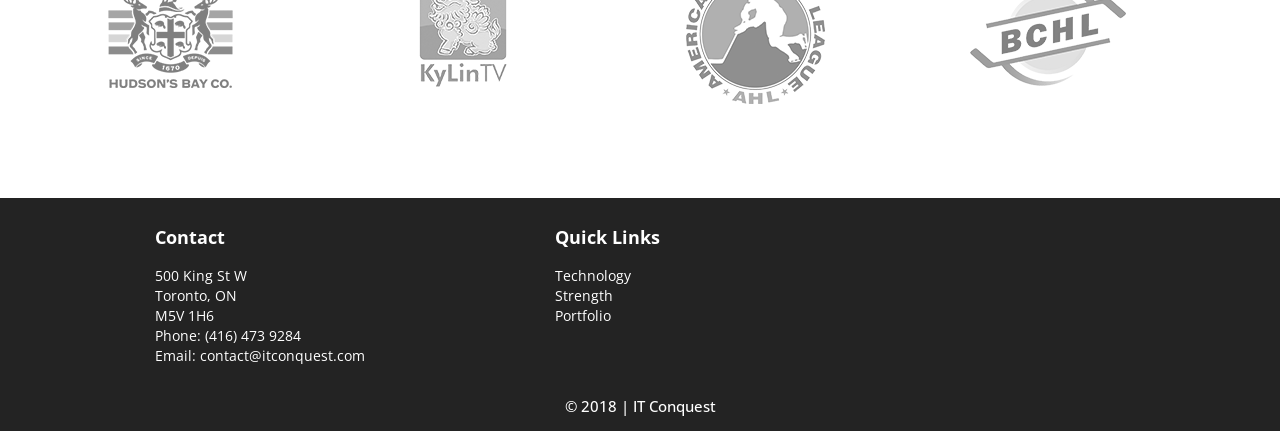
==== commit 7a2c90c6: "change title" ====
--- a/index.html
+++ b/index.html
@@ -9,7 +9,7 @@
     <meta name="description" content="">
     <meta name="author" content="">
 
-    <title>ITConquest is Based On Ontario</title>
+    <title>IT Conquest Toronto</title>
 
     <!-- Insert Favicon Here -->
     <link href="img/favicon.png" rel="icon">
